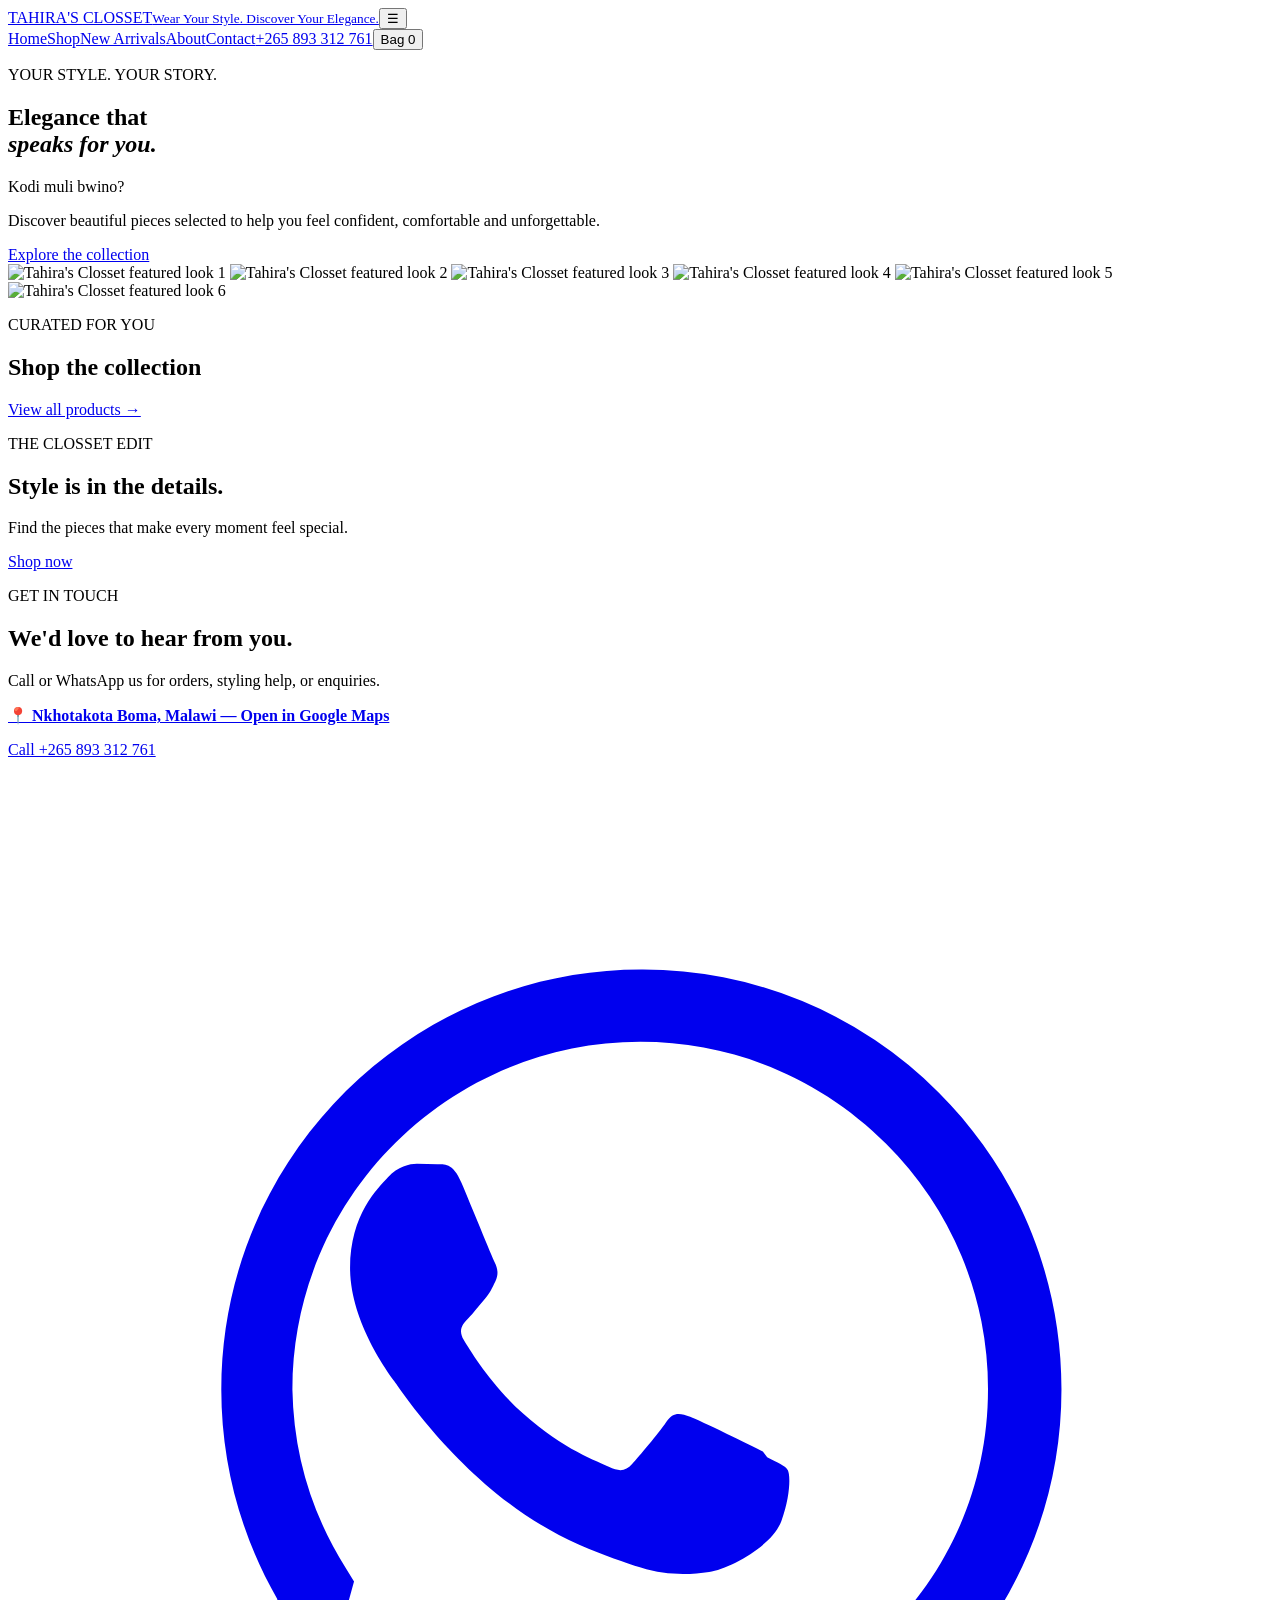
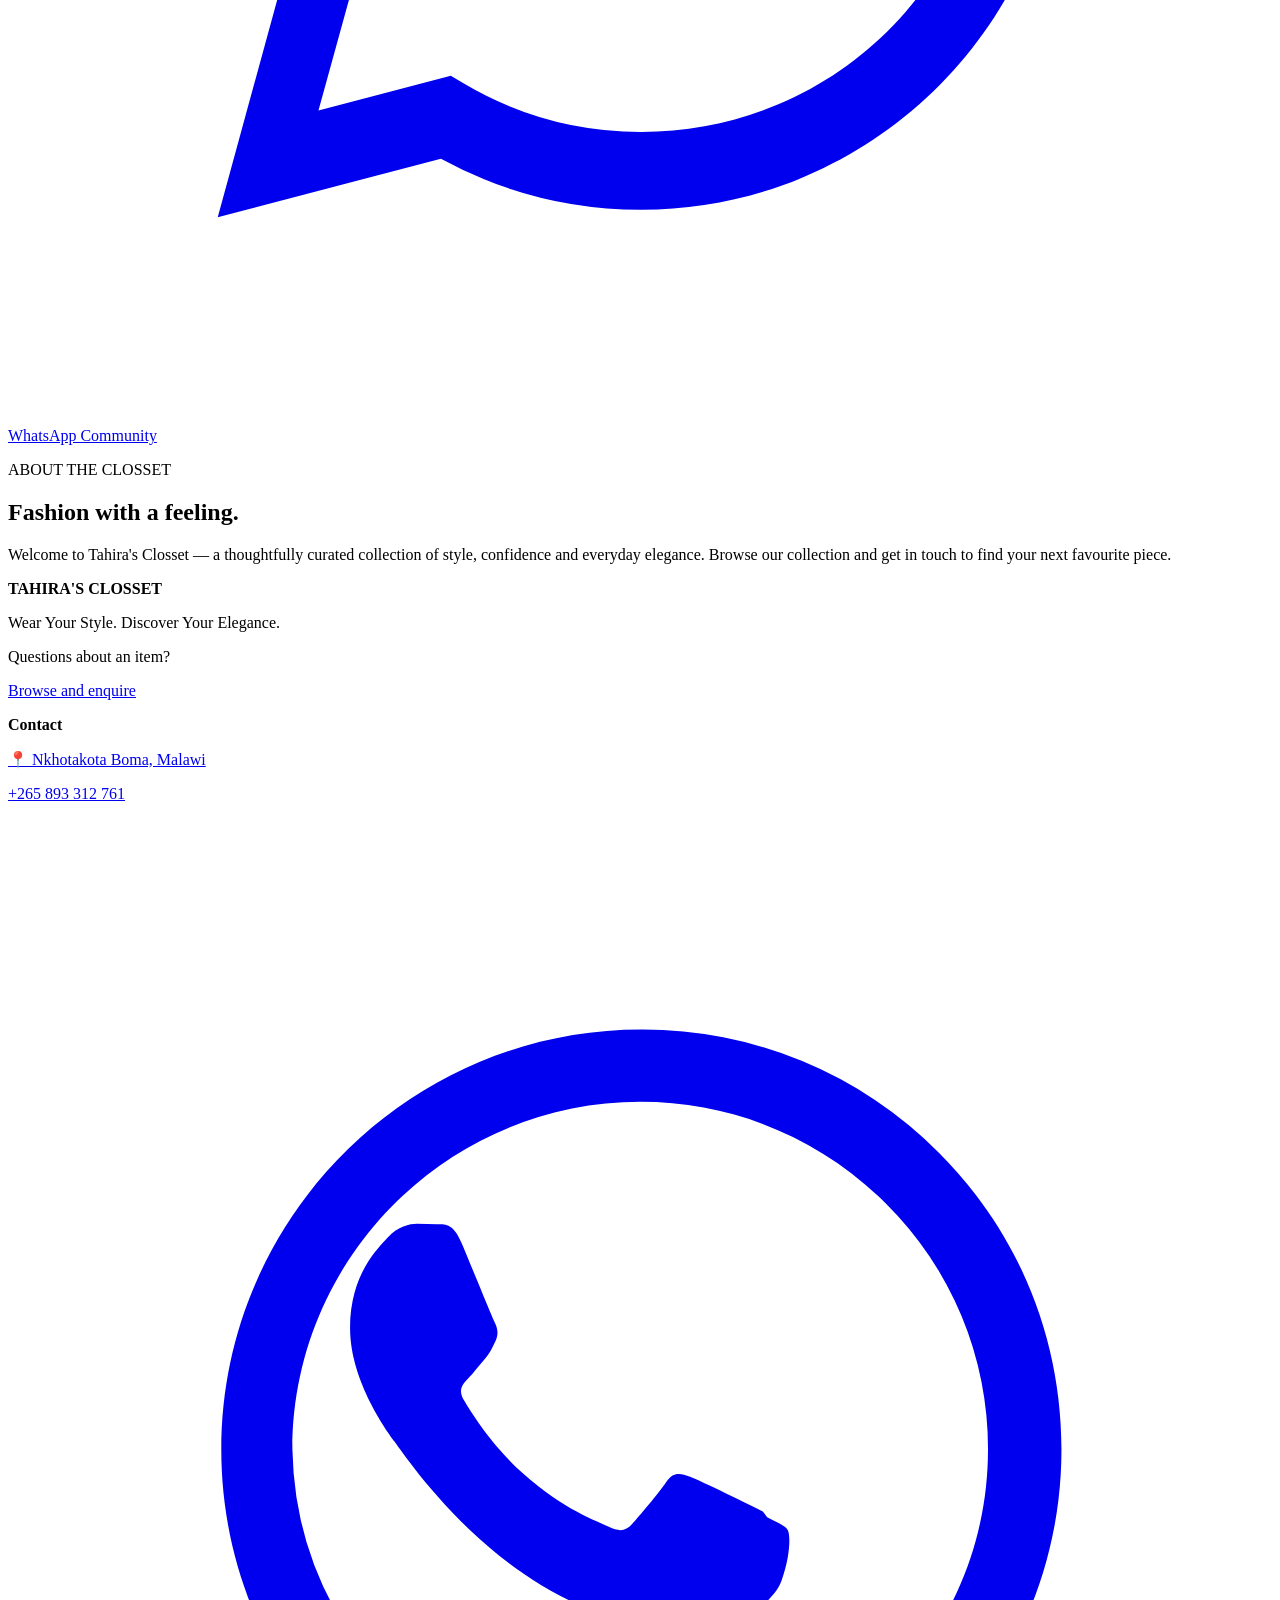
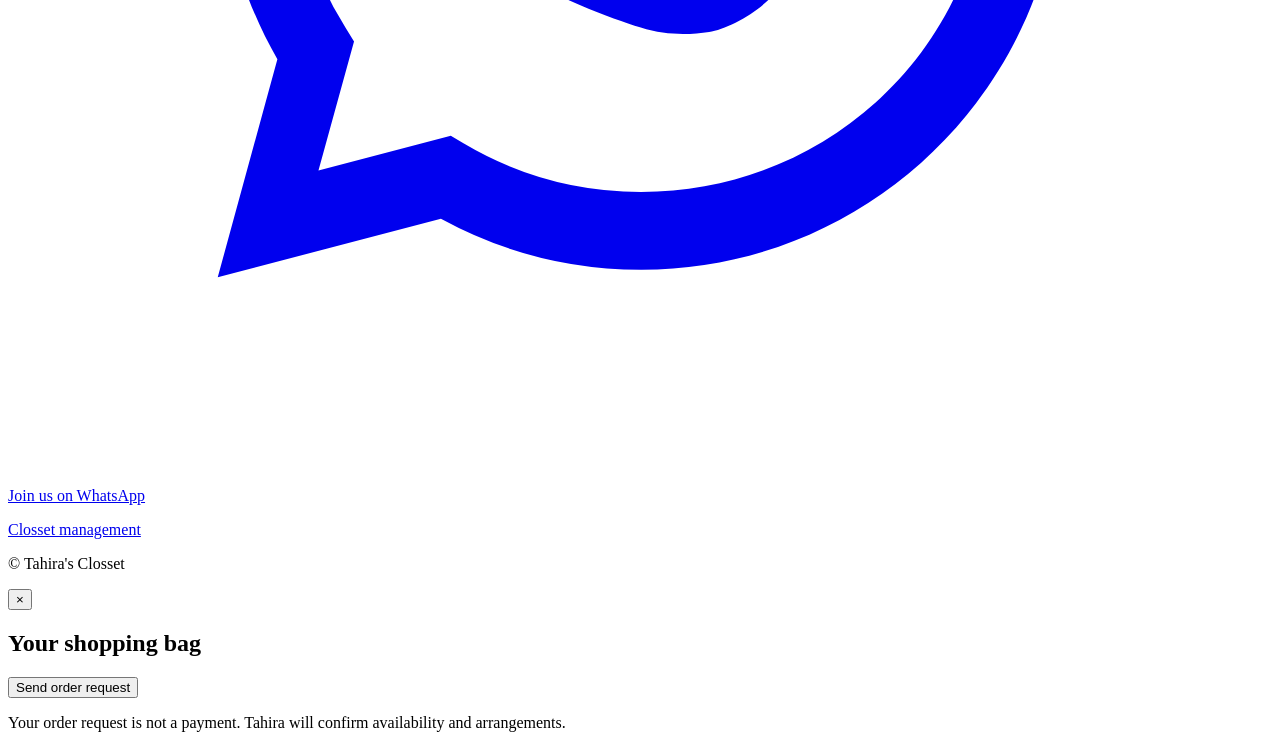
==== frontend/index.html @ f2d52ac3 "Add Nkhotakota Boma location and Google Maps link" ====
<!doctype html><html lang="en"><head><meta charset="utf-8"><meta name="viewport" content="width=device-width, initial-scale=1"><meta name="theme-color" content="#74142f"><title>Tahira's Closset</title><link rel="stylesheet" href="/assets/style.css"></head><body>
<header class="topbar"><a class="brand" href="/">TAHIRA'S <span>CLOSSET</span><small>Wear Your Style. Discover Your Elegance.</small></a><button class="hamb" id="hamb">☰</button><nav id="nav"><a href="/" data-home-tab="home" class="active">Home</a><a href="/shop" data-home-tab="shop">Shop</a><a href="/shop#new" data-home-tab="new">New Arrivals</a><a href="#about" data-home-tab="about">About</a><a href="#contact" data-home-tab="contact">Contact</a><a class="header-phone" href="tel:+265893312761">+265 893 312 761</a><button class="cart-btn" onclick="openCart()">Bag <span id="cart-count">0</span></button></nav></header>
<section class="hero" data-home-panel="home"><div class="hero-copy"><p class="eyebrow">YOUR STYLE. YOUR STORY.</p><h1>Elegance that<br><em>speaks for you.</em></h1>
<div class="chichewa-rotator" aria-live="polite"><span id="chichewa-text">Kodi muli bwino?</span></div>
<p>Discover beautiful pieces selected to help you feel confident, comfortable and unforgettable.</p><a class="btn primary" href="/shop">Explore the collection</a></div><div class="hero-image hero-slider" id="hero-slider" aria-label="Tahira's Closset featured looks">
  <img class="hero-slide active" src="/assets/hero/hero-1.jpg" alt="Tahira's Closset featured look 1">
  <img class="hero-slide" src="/assets/hero/hero-2.jpg" alt="Tahira's Closset featured look 2">
  <img class="hero-slide" src="/assets/hero/hero-3.jpg" alt="Tahira's Closset featured look 3">
  <img class="hero-slide" src="/assets/hero/hero-4.jpg" alt="Tahira's Closset featured look 4">
  <img class="hero-slide" src="/assets/hero/hero-5.jpg" alt="Tahira's Closset featured look 5">
  <img class="hero-slide" src="/assets/hero/hero-6.jpg" alt="Tahira's Closset featured look 6">
</div></section>
<section class="section" data-home-panel="home"><div class="section-heading"><div><p class="eyebrow">CURATED FOR YOU</p><h2>Shop the collection</h2></div><a href="/shop" class="text-link" data-home-tab="shop">View all products →</a></div><div class="product-grid" id="featured"></div></section>
<section class="promo" data-home-panel="home"><div><p class="eyebrow">THE CLOSSET EDIT</p><h2>Style is in the details.</h2><p>Find the pieces that make every moment feel special.</p><a class="btn light" href="/shop">Shop now</a></div></section>
<section class="section contact-cta" data-home-panel="contact"><div class="section-heading"><div><p class="eyebrow">GET IN TOUCH</p><h2>We'd love to hear from you.</h2></div></div><p class="about-text">Call or WhatsApp us for orders, styling help, or enquiries.</p><p><a href="https://www.google.com/maps/search/?api=1&query=Nkhotakota+Boma+Malawi" target="_blank" rel="noopener" style="font-weight:600">📍 Nkhotakota Boma, Malawi — Open in Google Maps</a></p><div class="contact-actions"><a class="btn primary" href="tel:+265893312761">Call +265 893 312 761</a><a class="btn wa-btn" style="border:1px solid var(--line)" href="https://chat.whatsapp.com/KKDXAzRiifw4FSNPM8qskX?s=sw&p=a&mlu=4&ilr=4&iam=2" target="_blank" rel="noopener"><svg class="wa-icon" viewBox="0 0 32 32" aria-hidden="true" focusable="false"><path fill="currentColor" d="M19.11 17.53c-.27-.14-1.6-.79-1.84-.88-.25-.09-.43-.14-.61.14-.18.27-.7.88-.86 1.06-.16.18-.32.2-.59.07-.27-.14-1.14-.42-2.17-1.35-.8-.71-1.34-1.59-1.5-1.86-.16-.27-.02-.42.12-.56.12-.12.27-.32.41-.48.14-.16.18-.27.27-.45.09-.18.05-.34-.02-.48-.07-.14-.61-1.47-.84-2.01-.22-.53-.45-.46-.61-.47l-.52-.01c-.18 0-.48.07-.73.34-.25.27-.96.94-.96 2.3s.98 2.67 1.12 2.86c.14.18 1.93 2.95 4.68 4.14.65.28 1.16.45 1.56.58.66.21 1.26.18 1.73.11.53-.08 1.6-.66 1.83-1.29.23-.63.23-1.17.16-1.29-.07-.11-.25-.18-.52-.32zM16.03 5.33c-5.86 0-10.63 4.77-10.63 10.63 0 1.87.49 3.7 1.42 5.31l-1.51 5.52 5.65-1.48a10.58 10.58 0 0 0 5.07 1.29h.01c5.86 0 10.63-4.77 10.63-10.64 0-2.84-1.1-5.51-3.11-7.52a10.56 10.56 0 0 0-7.53-3.11zm0 19.3h-.01a8.8 8.8 0 0 1-4.49-1.23l-.32-.19-3.35.88.9-3.27-.21-.34a8.78 8.78 0 0 1-1.35-4.52c0-4.85 3.95-8.8 8.81-8.8 2.35 0 4.56.92 6.22 2.58a8.74 8.74 0 0 1 2.58 6.22c0 4.86-3.95 8.67-8.78 8.67z"/></svg><span>WhatsApp Community</span></a></div></section>
<section class="section" id="about" data-home-panel="about"><p class="eyebrow">ABOUT THE CLOSSET</p><h2>Fashion with a feeling.</h2><p class="about-text">Welcome to Tahira's Closset — a thoughtfully curated collection of style, confidence and everyday elegance. Browse our collection and get in touch to find your next favourite piece.</p></section>
<section class="section" data-home-panel="shop" style="display:none"><div class="section-heading"><div><p class="eyebrow">THE COLLECTION</p><h2>Shop all styles</h2></div></div><div class="filters"><input id="home-search" placeholder="Search outfits…" oninput="renderHomeShop()"><select id="home-category" onchange="renderHomeShop()"><option value="">All categories</option></select><select id="home-sort" onchange="renderHomeShop()"><option value="recent">Recently added</option><option value="price-low">Price: low to high</option><option value="price-high">Price: high to low</option></select></div><div class="product-grid" id="home-shop-grid"></div></section>
<section class="section" data-home-panel="new" style="display:none"><div class="section-heading"><div><p class="eyebrow">NEW ARRIVALS</p><h2>Fresh from the closet</h2></div></div><div class="product-grid" id="home-new-grid"></div></section>
<footer id="contact"><div><strong>TAHIRA'S CLOSSET</strong><p>Wear Your Style. Discover Your Elegance.</p></div><div><p>Questions about an item?</p><a href="/shop">Browse and enquire</a></div><div class="contact-links"><p><strong>Contact</strong></p><p><a href="https://www.google.com/maps/search/?api=1&query=Nkhotakota+Boma+Malawi" target="_blank" rel="noopener">📍 Nkhotakota Boma, Malawi</a></p><p><a href="tel:+265893312761">+265 893 312 761</a></p><p><a class="wa-link" href="https://chat.whatsapp.com/KKDXAzRiifw4FSNPM8qskX?s=sw&p=a&mlu=4&ilr=4&iam=2" target="_blank" rel="noopener"><svg class="wa-icon" viewBox="0 0 32 32" aria-hidden="true" focusable="false"><path fill="currentColor" d="M19.11 17.53c-.27-.14-1.6-.79-1.84-.88-.25-.09-.43-.14-.61.14-.18.27-.7.88-.86 1.06-.16.18-.32.2-.59.07-.27-.14-1.14-.42-2.17-1.35-.8-.71-1.34-1.59-1.5-1.86-.16-.27-.02-.42.12-.56.12-.12.27-.32.41-.48.14-.16.18-.27.27-.45.09-.18.05-.34-.02-.48-.07-.14-.61-1.47-.84-2.01-.22-.53-.45-.46-.61-.47l-.52-.01c-.18 0-.48.07-.73.34-.25.27-.96.94-.96 2.3s.98 2.67 1.12 2.86c.14.18 1.93 2.95 4.68 4.14.65.28 1.16.45 1.56.58.66.21 1.26.18 1.73.11.53-.08 1.6-.66 1.83-1.29.23-.63.23-1.17.16-1.29-.07-.11-.25-.18-.52-.32zM16.03 5.33c-5.86 0-10.63 4.77-10.63 10.63 0 1.87.49 3.7 1.42 5.31l-1.51 5.52 5.65-1.48a10.58 10.58 0 0 0 5.07 1.29h.01c5.86 0 10.63-4.77 10.63-10.64 0-2.84-1.1-5.51-3.11-7.52a10.56 10.56 0 0 0-7.53-3.11zm0 19.3h-.01a8.8 8.8 0 0 1-4.49-1.23l-.32-.19-3.35.88.9-3.27-.21-.34a8.78 8.78 0 0 1-1.35-4.52c0-4.85 3.95-8.8 8.81-8.8 2.35 0 4.56.92 6.22 2.58a8.74 8.74 0 0 1 2.58 6.22c0 4.86-3.95 8.67-8.78 8.67z"/></svg><span>Join us on WhatsApp</span></a></p><p><a href="/admin">Closset management</a></p></div><p class="copyright">© <span id="year"></span> Tahira's Closset</p></footer>
<div class="modal" id="cart-modal"><div class="modal-card"><button class="close" onclick="closeCart()">×</button><h2>Your shopping bag</h2><div id="cart-items"></div><div id="cart-total"></div><button class="btn primary wide" onclick="checkout()">Send order request</button><p class="muted small">Your order request is not a payment. Tahira will confirm availability and arrangements.</p></div></div>
<script src="/assets/app.js"></script></body></html>
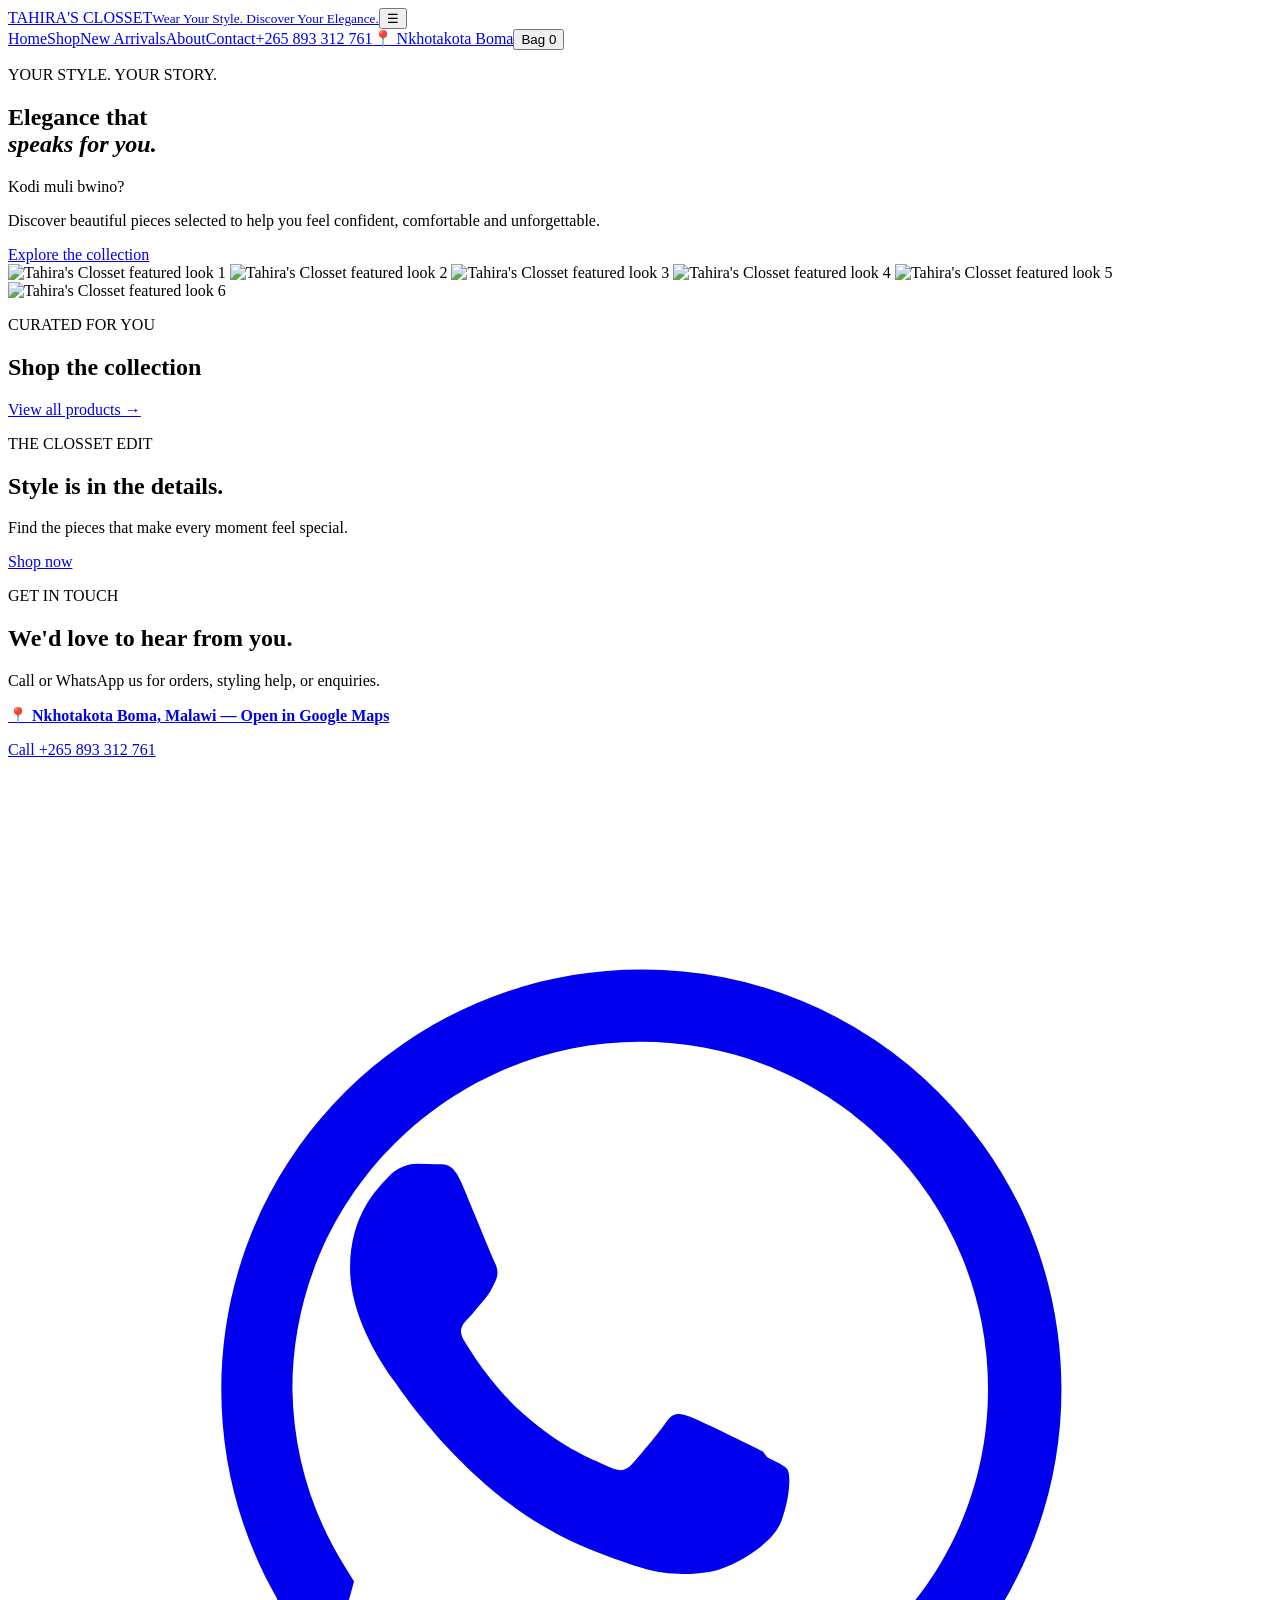
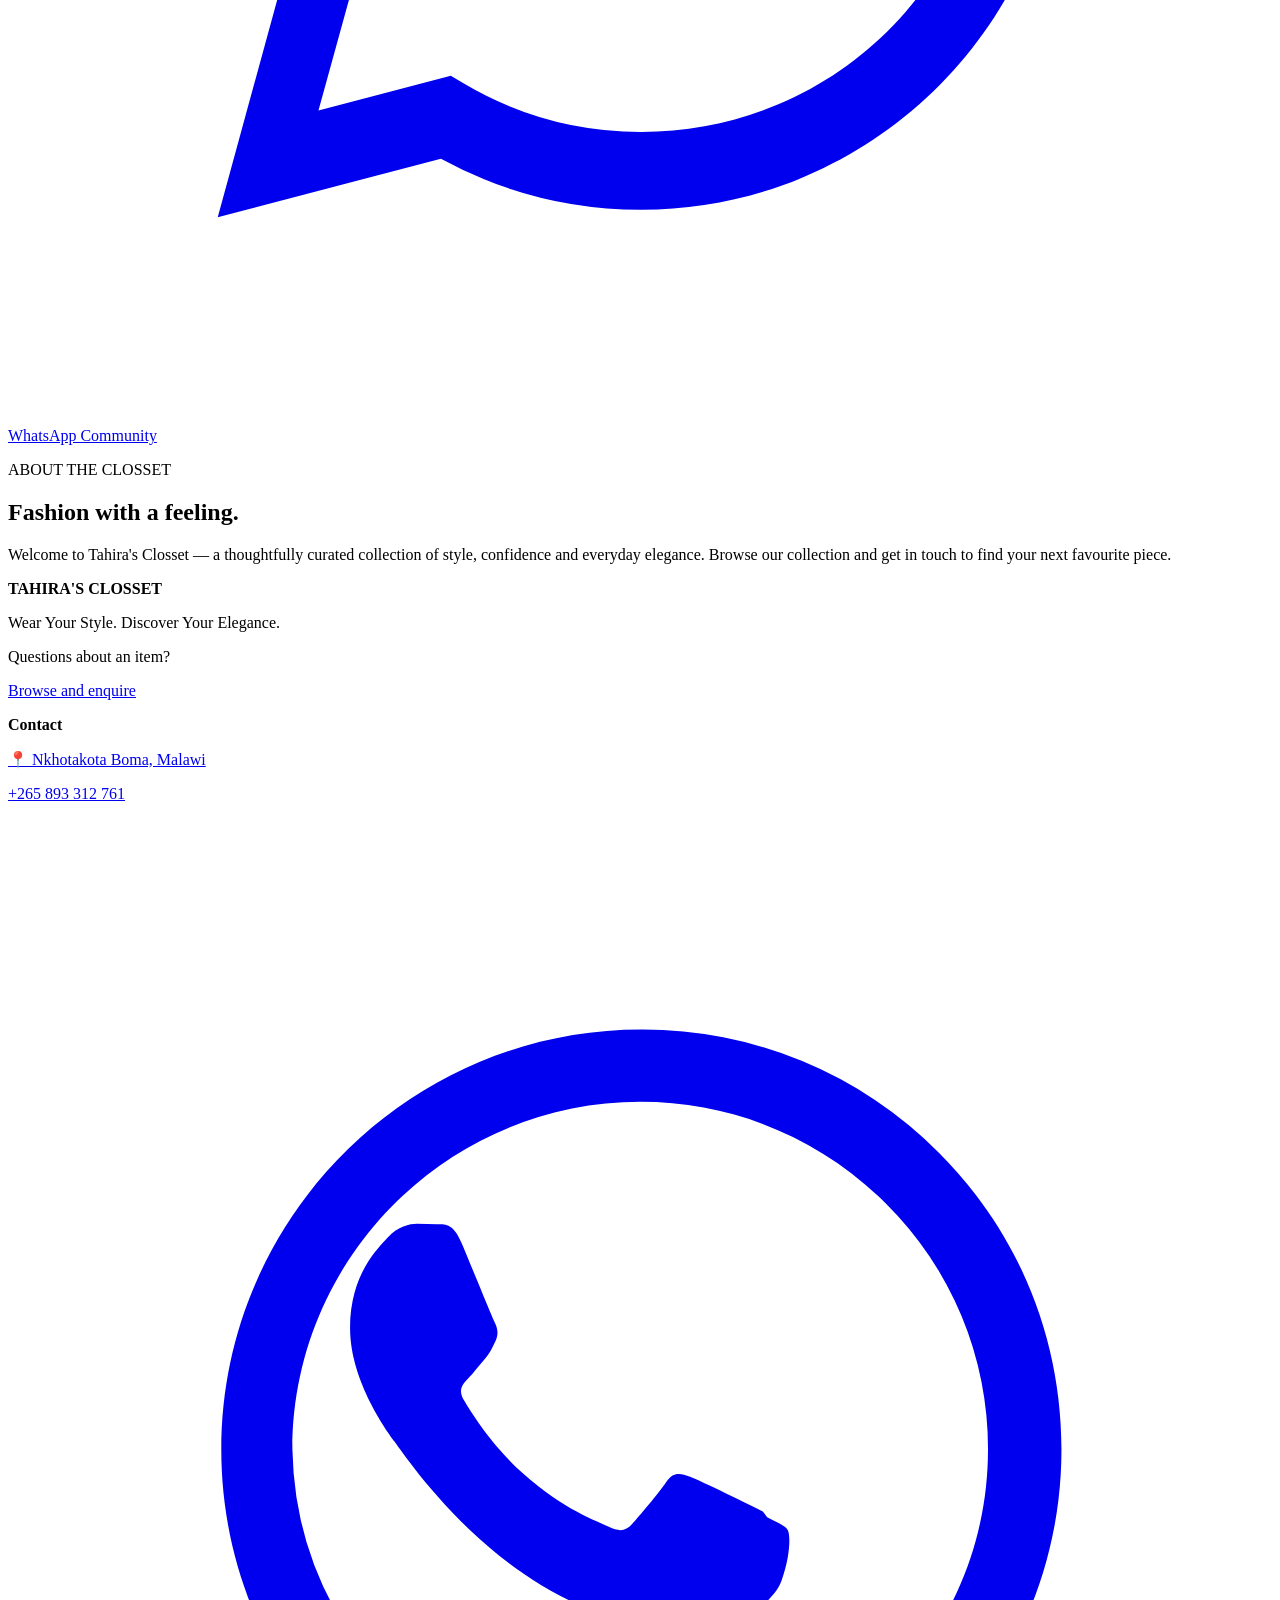
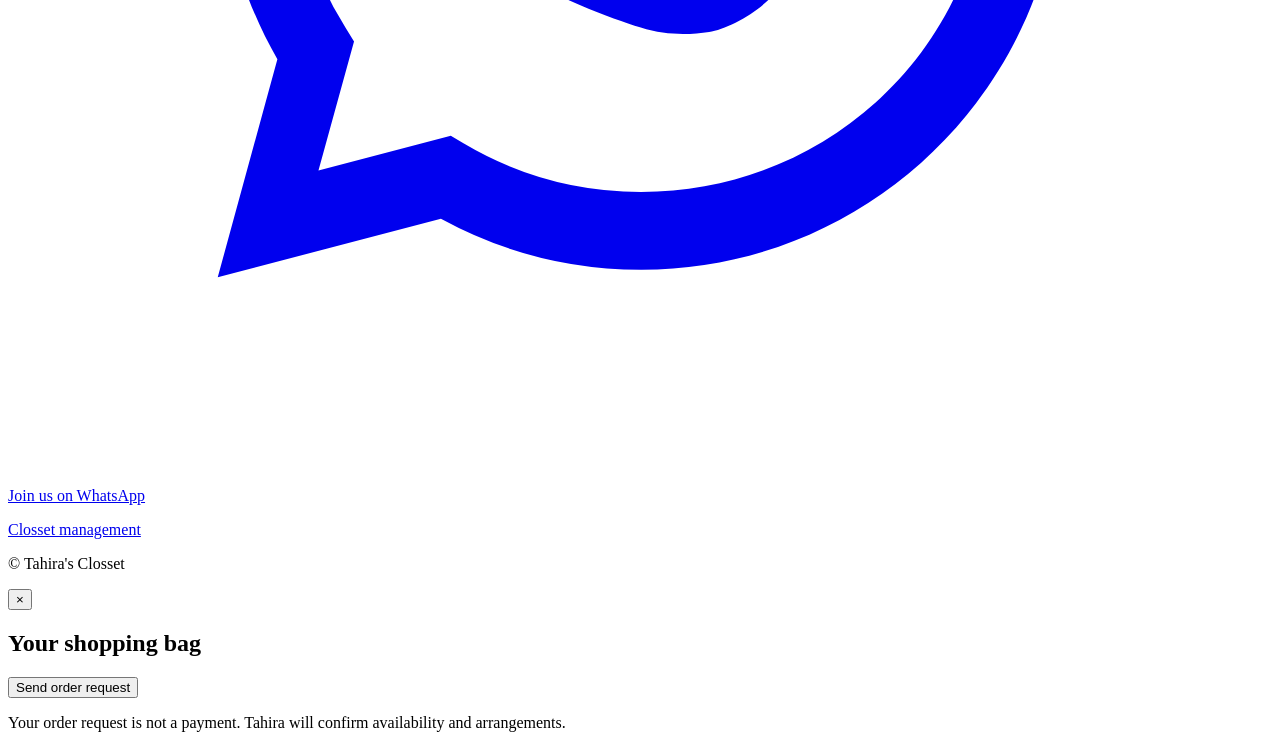
==== commit 279a9716: "\Add Nkhotakota Boma location to header and contacts"" ====
--- a/frontend/index.html
+++ b/frontend/index.html
@@ -1,5 +1,5 @@
 <!doctype html><html lang="en"><head><meta charset="utf-8"><meta name="viewport" content="width=device-width, initial-scale=1"><meta name="theme-color" content="#74142f"><title>Tahira's Closset</title><link rel="stylesheet" href="/assets/style.css"></head><body>
-<header class="topbar"><a class="brand" href="/">TAHIRA'S <span>CLOSSET</span><small>Wear Your Style. Discover Your Elegance.</small></a><button class="hamb" id="hamb">☰</button><nav id="nav"><a href="/" data-home-tab="home" class="active">Home</a><a href="/shop" data-home-tab="shop">Shop</a><a href="/shop#new" data-home-tab="new">New Arrivals</a><a href="#about" data-home-tab="about">About</a><a href="#contact" data-home-tab="contact">Contact</a><a class="header-phone" href="tel:+265893312761">+265 893 312 761</a><button class="cart-btn" onclick="openCart()">Bag <span id="cart-count">0</span></button></nav></header>
+<header class="topbar"><a class="brand" href="/">TAHIRA'S <span>CLOSSET</span><small>Wear Your Style. Discover Your Elegance.</small></a><button class="hamb" id="hamb">☰</button><nav id="nav"><a href="/" data-home-tab="home" class="active">Home</a><a href="/shop" data-home-tab="shop">Shop</a><a href="/shop#new" data-home-tab="new">New Arrivals</a><a href="#about" data-home-tab="about">About</a><a href="#contact" data-home-tab="contact">Contact</a><a class="header-phone" href="tel:+265893312761">+265 893 312 761</a><a class="header-phone header-loc" href="https://www.google.com/maps/search/?api=1&query=Nkhotakota+Boma+Malawi" target="_blank" rel="noopener">📍 Nkhotakota Boma</a><button class="cart-btn" onclick="openCart()">Bag <span id="cart-count">0</span></button></nav></header>
 <section class="hero" data-home-panel="home"><div class="hero-copy"><p class="eyebrow">YOUR STYLE. YOUR STORY.</p><h1>Elegance that<br><em>speaks for you.</em></h1>
 <div class="chichewa-rotator" aria-live="polite"><span id="chichewa-text">Kodi muli bwino?</span></div>
 <p>Discover beautiful pieces selected to help you feel confident, comfortable and unforgettable.</p><a class="btn primary" href="/shop">Explore the collection</a></div><div class="hero-image hero-slider" id="hero-slider" aria-label="Tahira's Closset featured looks">
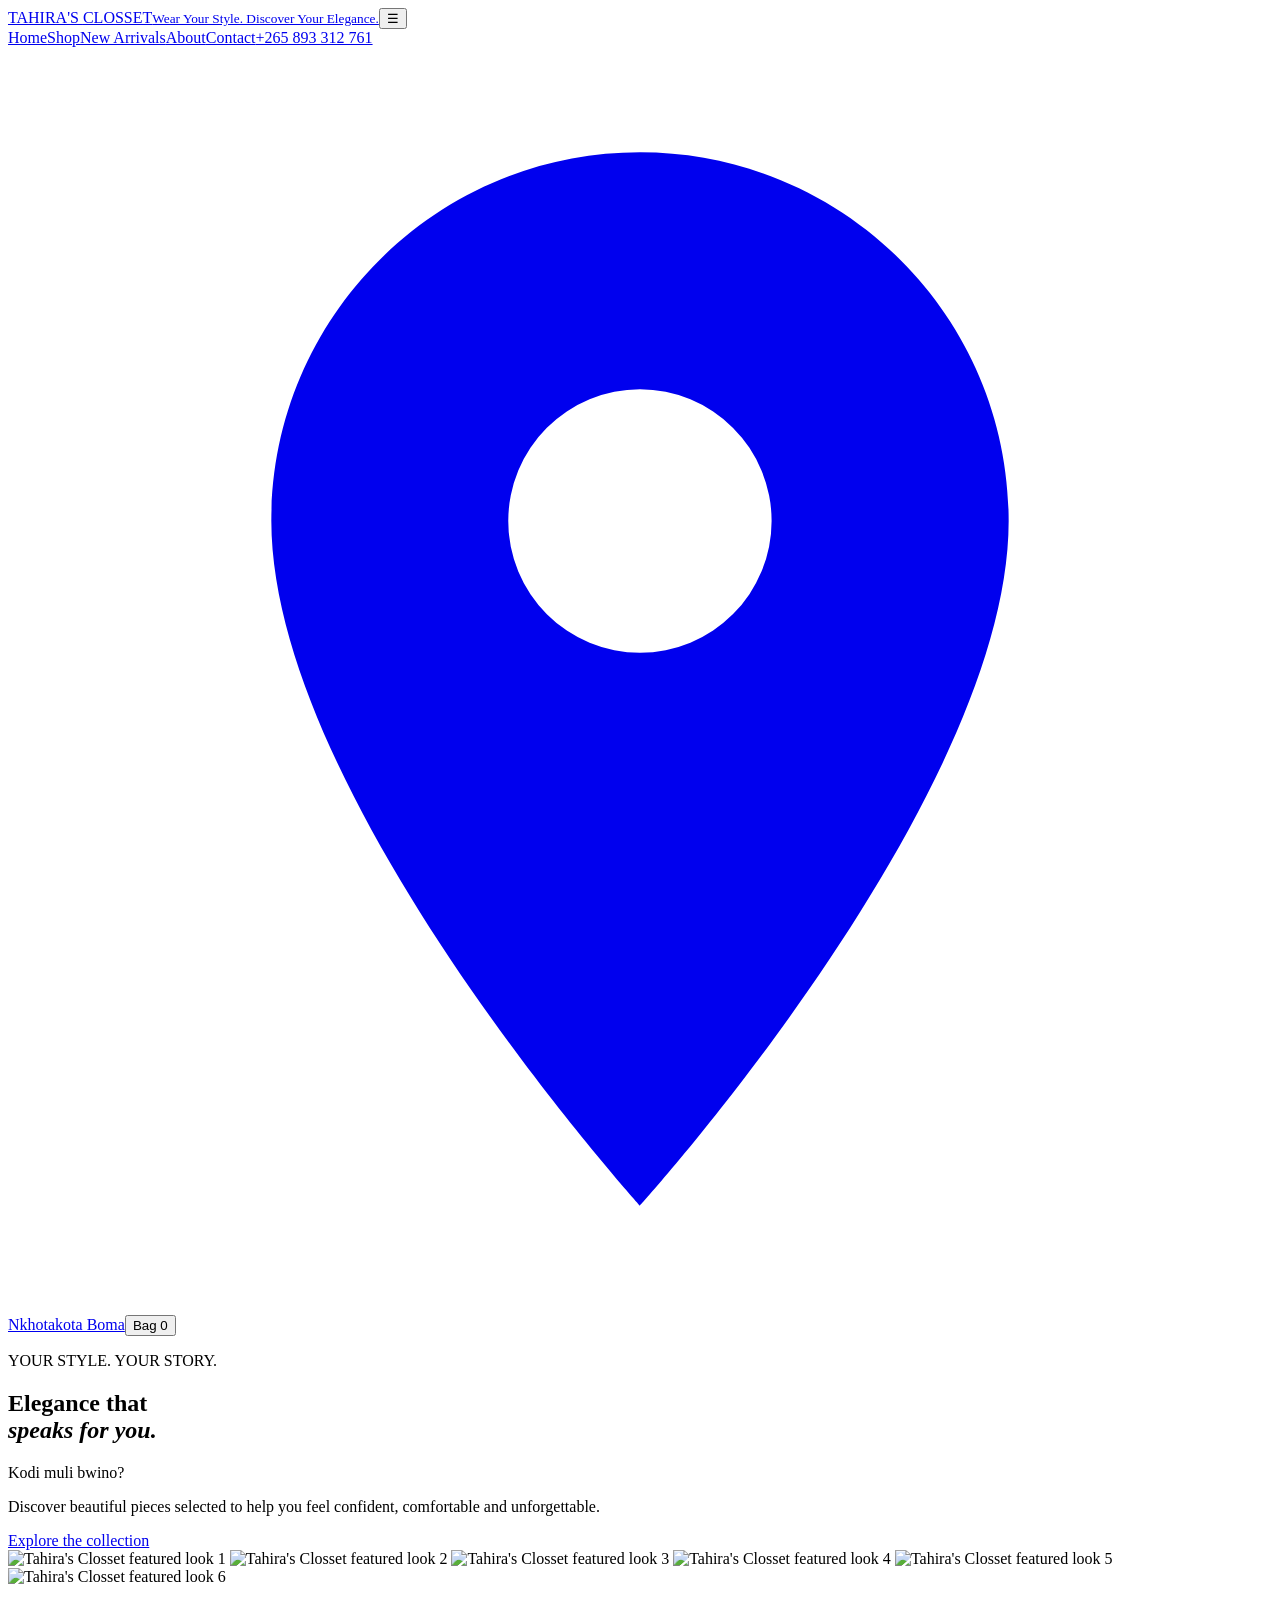
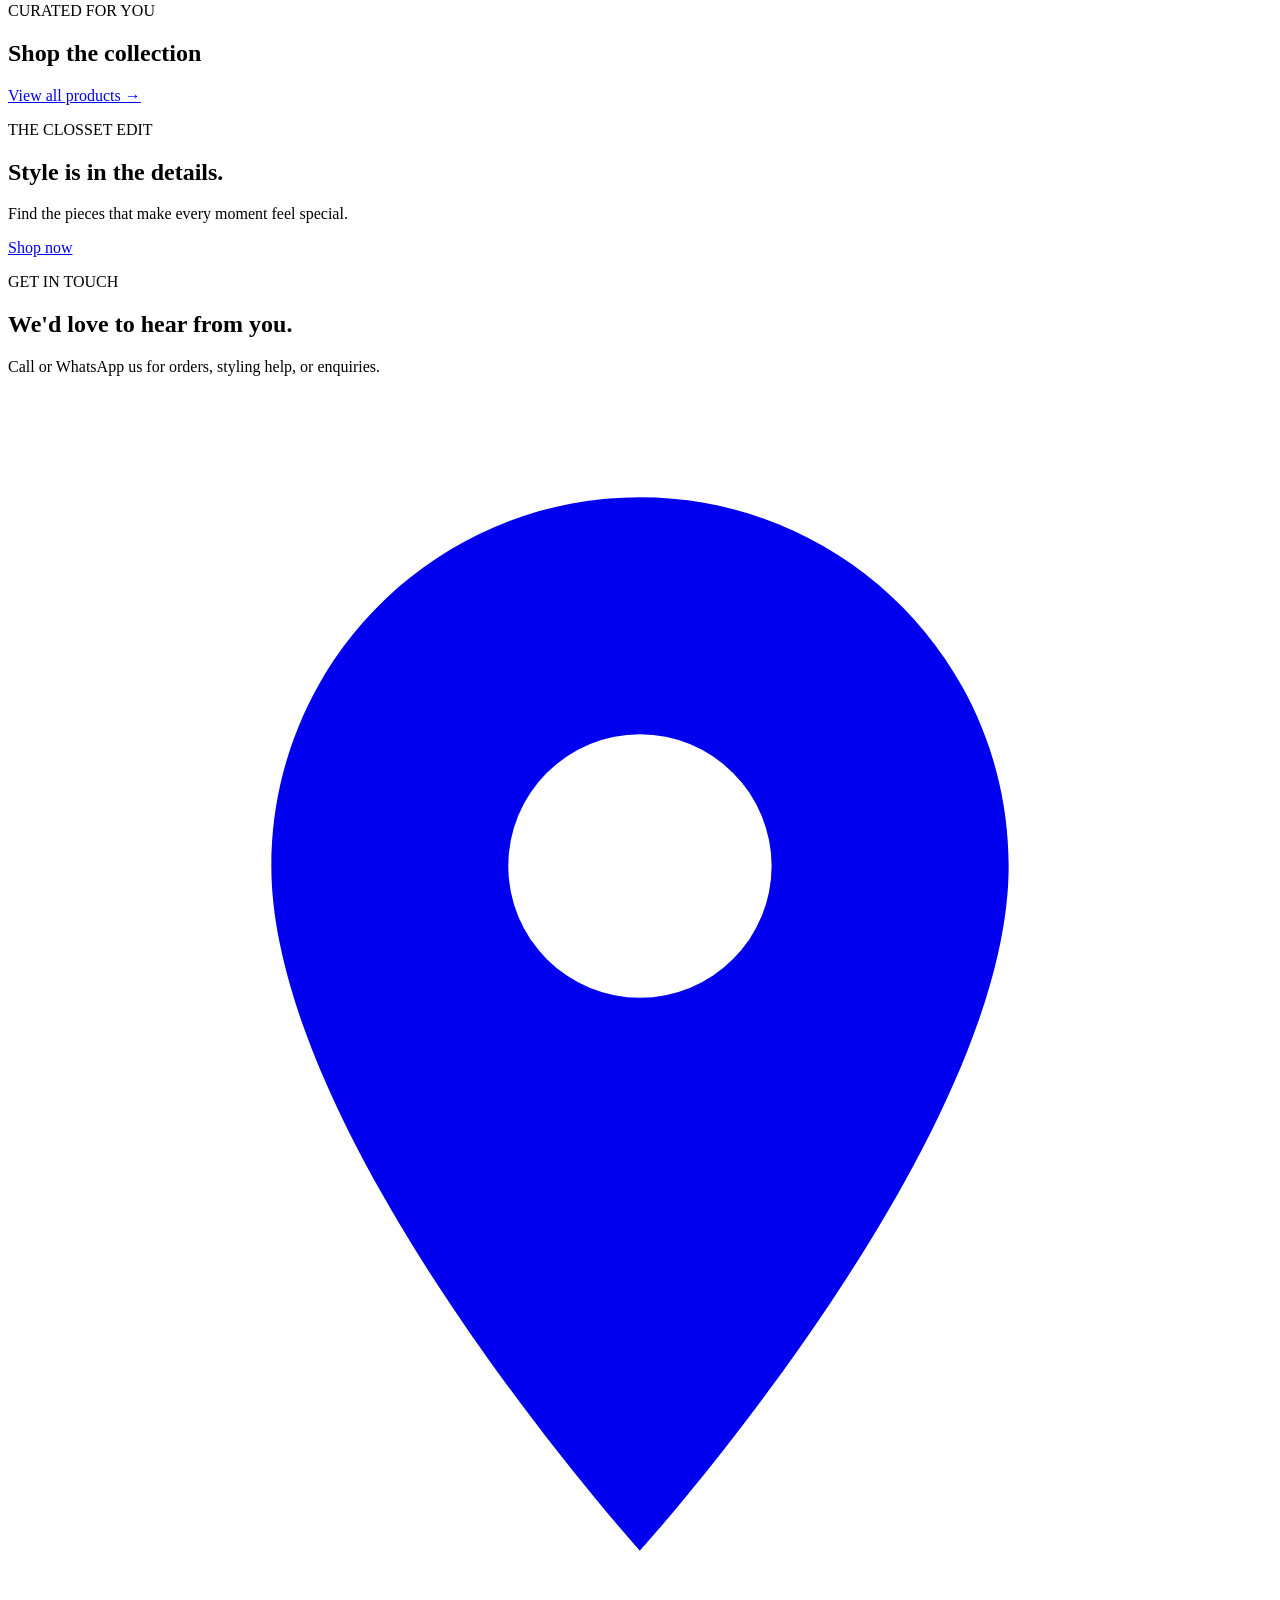
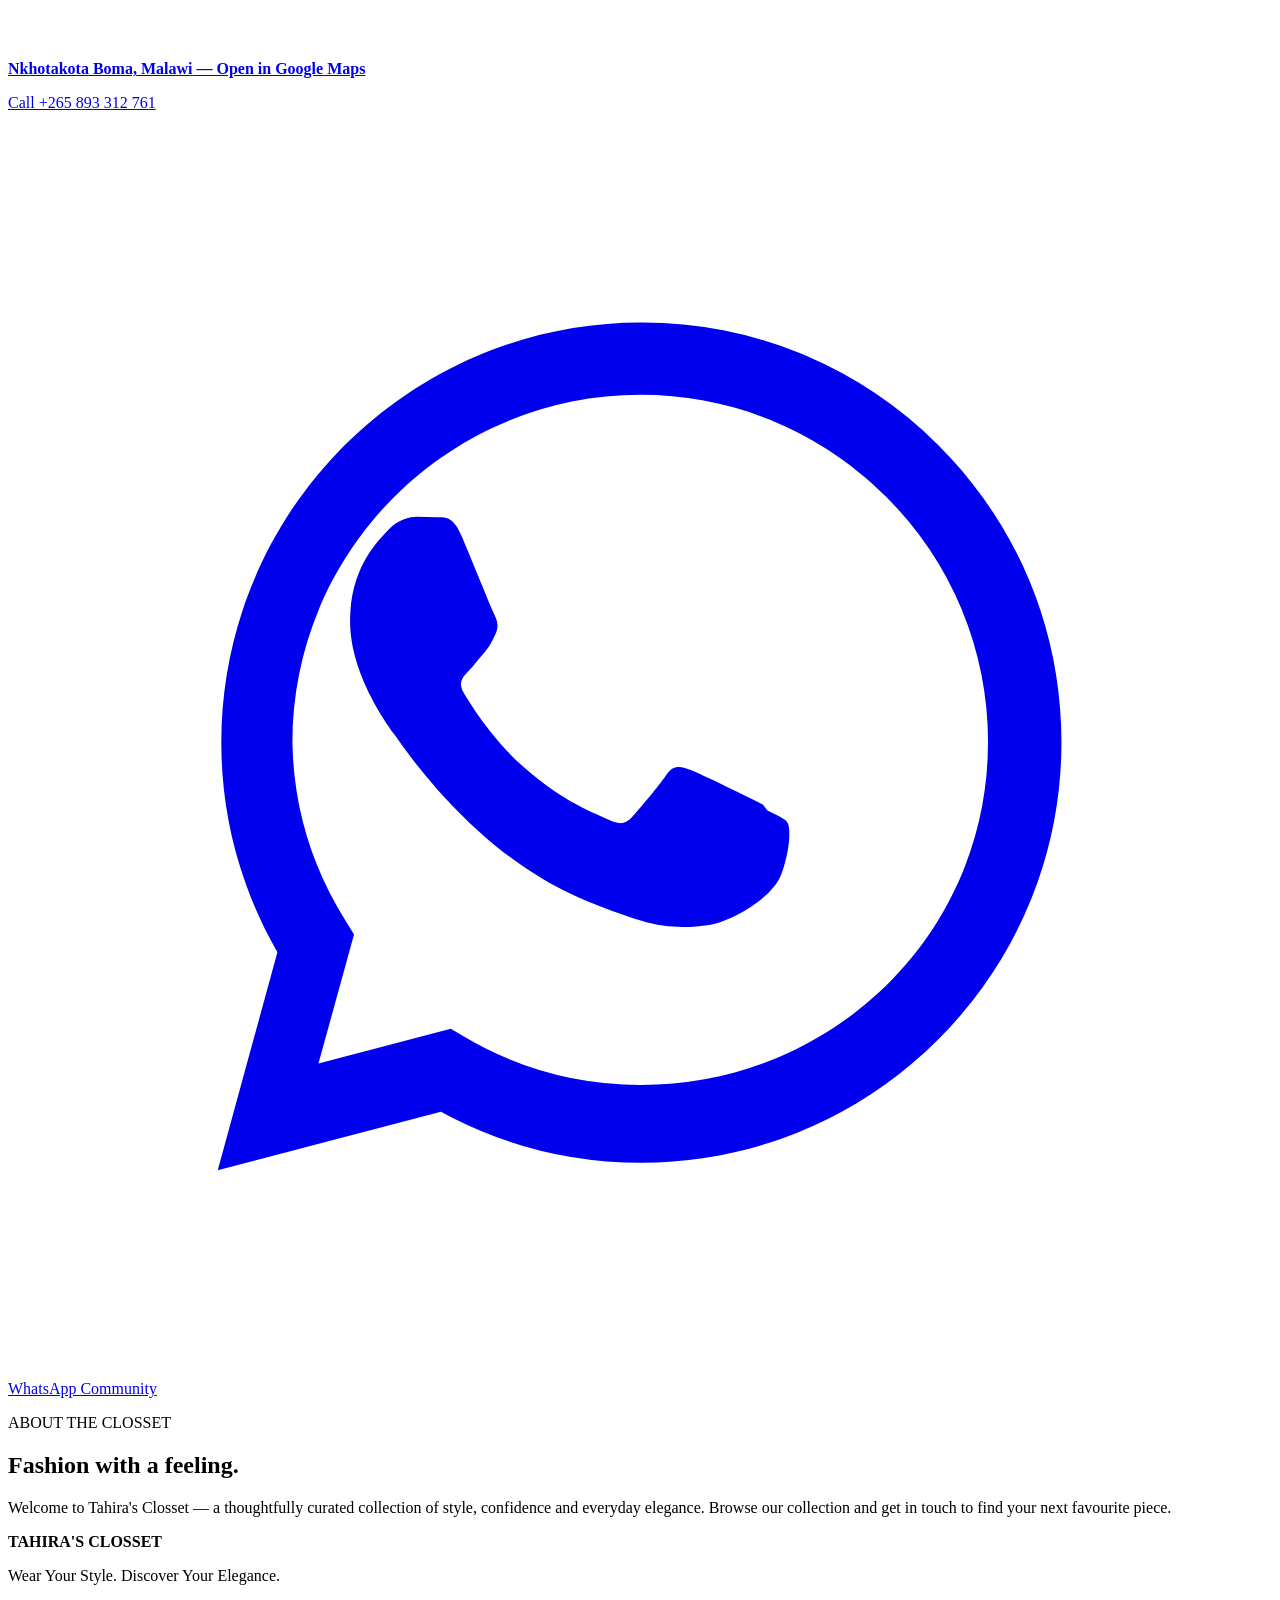
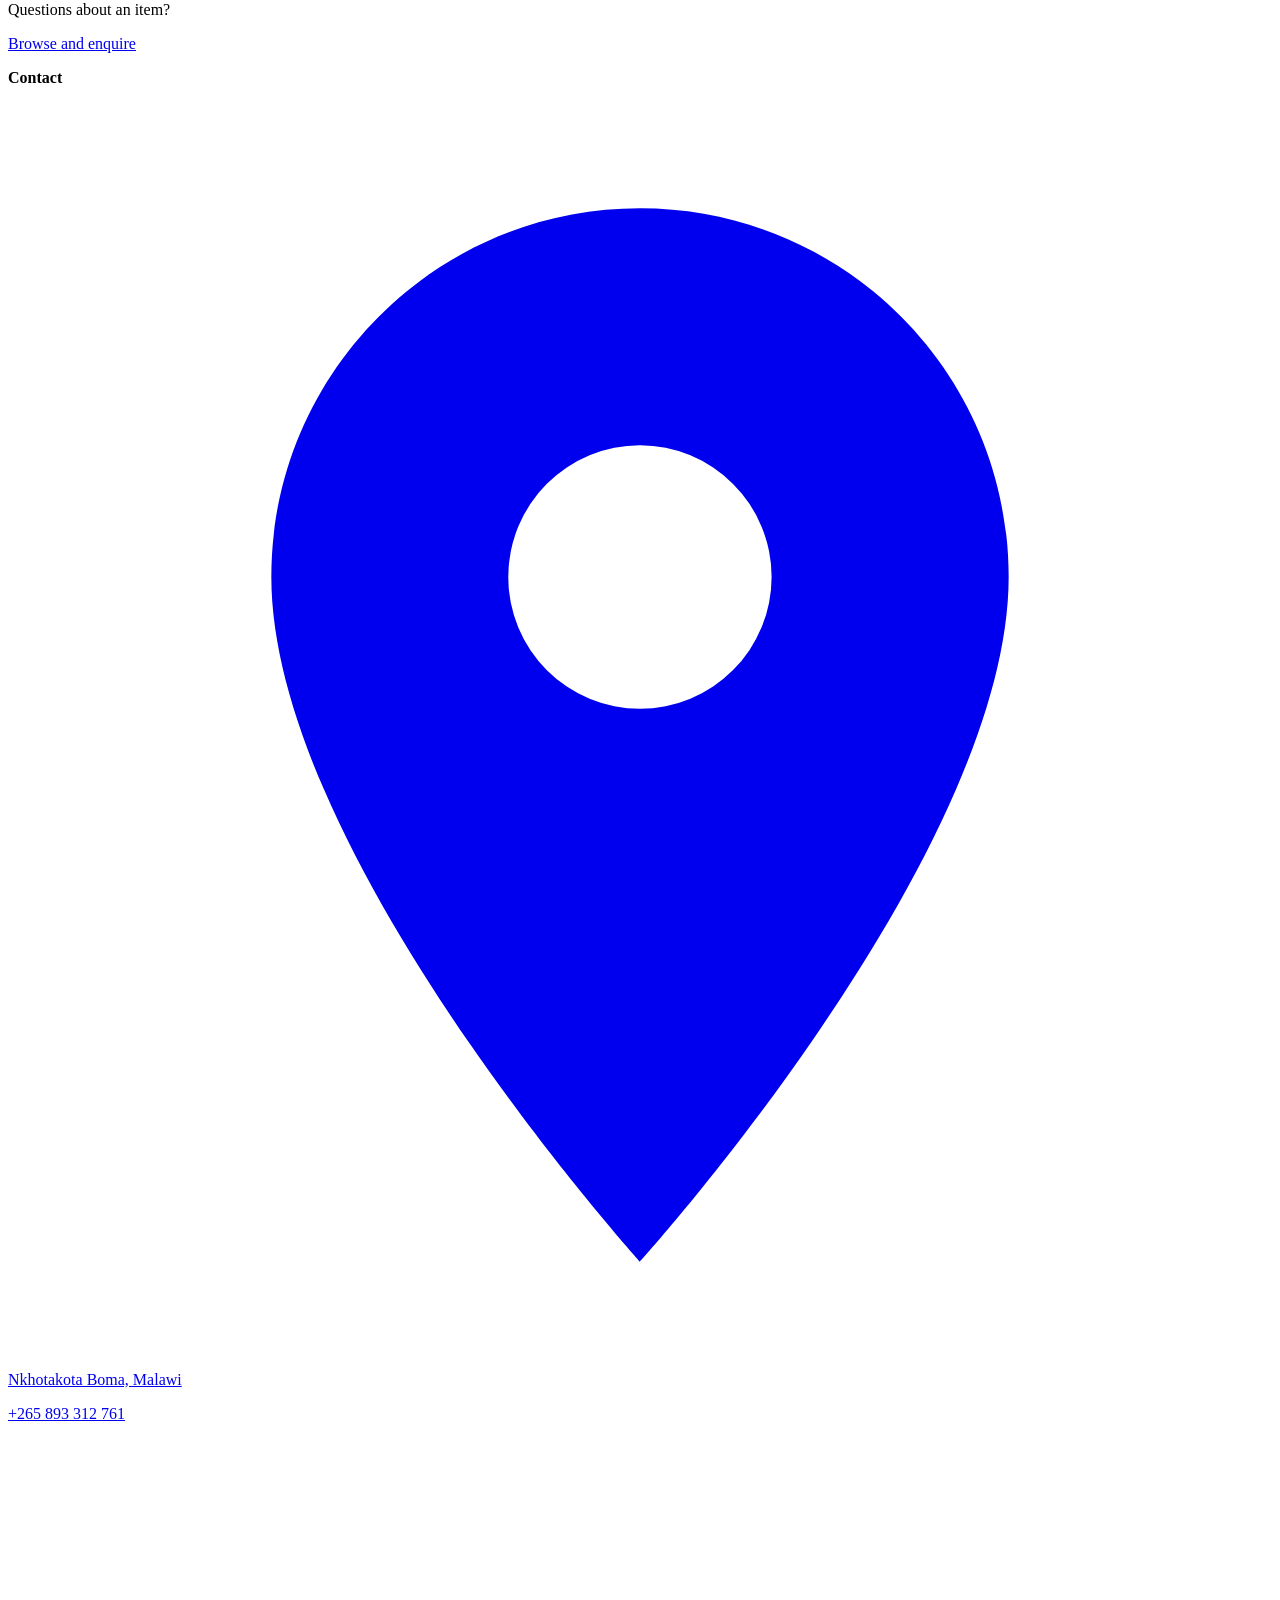
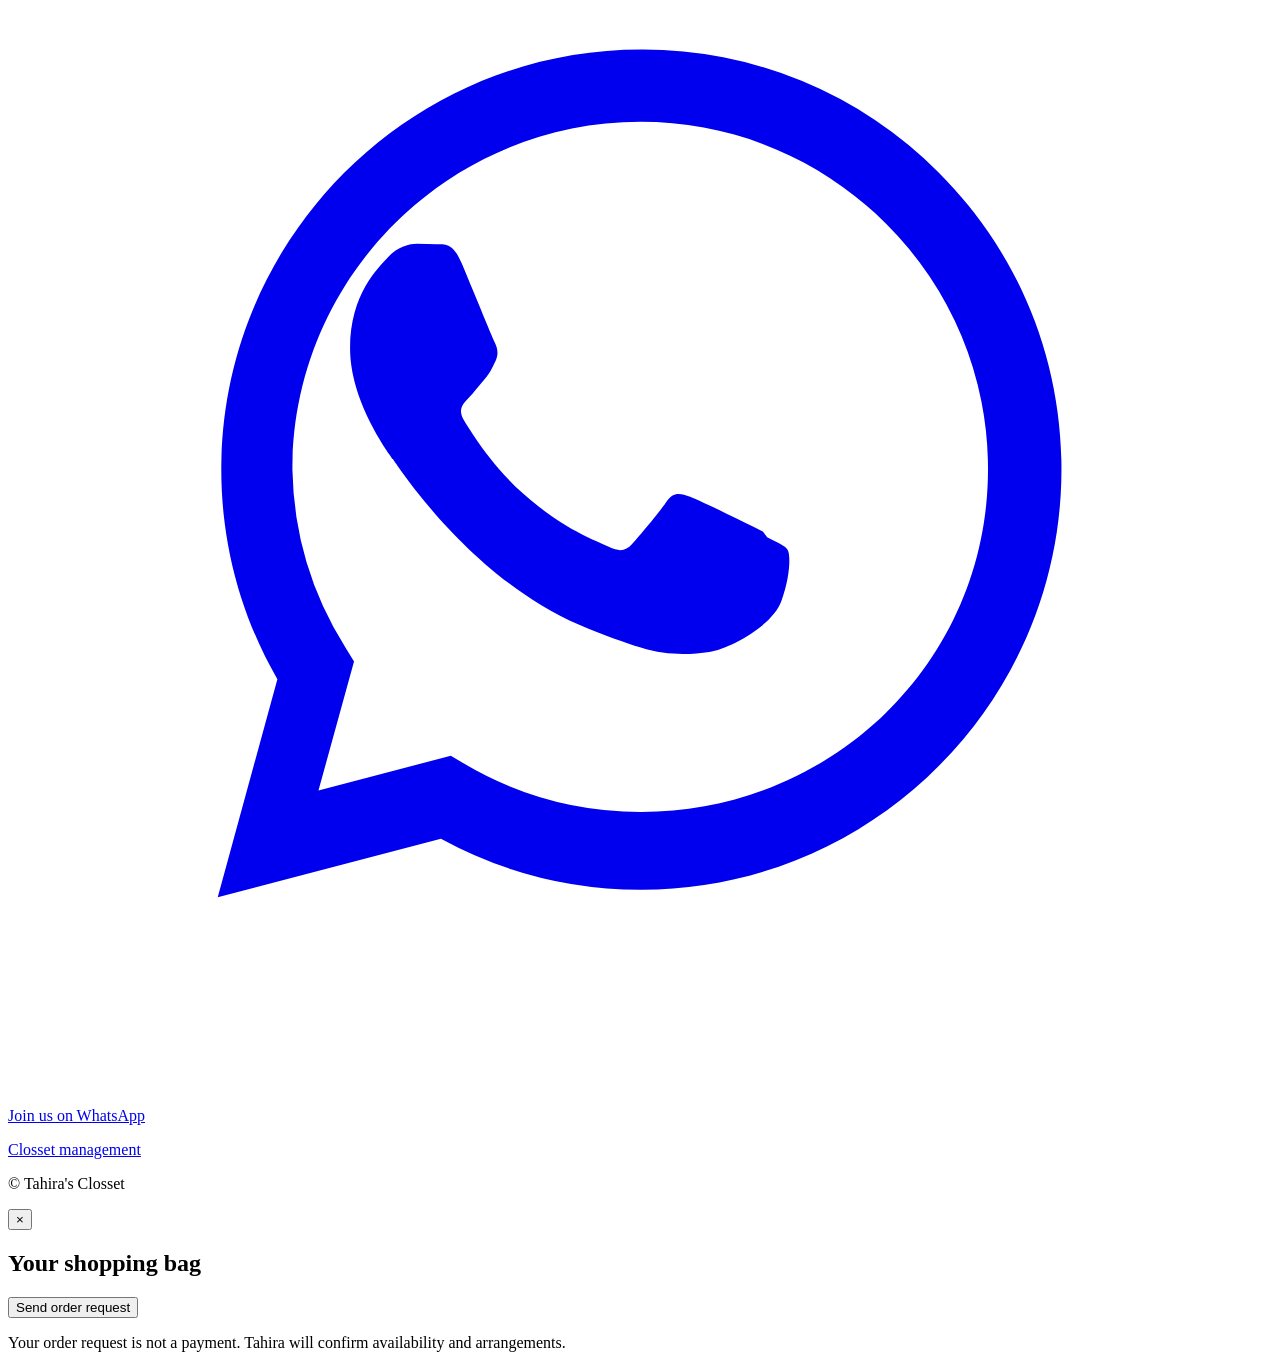
==== commit fde596f4: "Replace location text with map pin icon" ====
--- a/frontend/index.html
+++ b/frontend/index.html
@@ -1,5 +1,5 @@
 <!doctype html><html lang="en"><head><meta charset="utf-8"><meta name="viewport" content="width=device-width, initial-scale=1"><meta name="theme-color" content="#74142f"><title>Tahira's Closset</title><link rel="stylesheet" href="/assets/style.css"></head><body>
-<header class="topbar"><a class="brand" href="/">TAHIRA'S <span>CLOSSET</span><small>Wear Your Style. Discover Your Elegance.</small></a><button class="hamb" id="hamb">☰</button><nav id="nav"><a href="/" data-home-tab="home" class="active">Home</a><a href="/shop" data-home-tab="shop">Shop</a><a href="/shop#new" data-home-tab="new">New Arrivals</a><a href="#about" data-home-tab="about">About</a><a href="#contact" data-home-tab="contact">Contact</a><a class="header-phone" href="tel:+265893312761">+265 893 312 761</a><a class="header-phone header-loc" href="https://www.google.com/maps/search/?api=1&query=Nkhotakota+Boma+Malawi" target="_blank" rel="noopener">📍 Nkhotakota Boma</a><button class="cart-btn" onclick="openCart()">Bag <span id="cart-count">0</span></button></nav></header>
+<header class="topbar"><a class="brand" href="/">TAHIRA'S <span>CLOSSET</span><small>Wear Your Style. Discover Your Elegance.</small></a><button class="hamb" id="hamb">☰</button><nav id="nav"><a href="/" data-home-tab="home" class="active">Home</a><a href="/shop" data-home-tab="shop">Shop</a><a href="/shop#new" data-home-tab="new">New Arrivals</a><a href="#about" data-home-tab="about">About</a><a href="#contact" data-home-tab="contact">Contact</a><a class="header-phone" href="tel:+265893312761">+265 893 312 761</a><a class="header-phone header-loc" aria-label="Nkhotakota Boma location" title="Nkhotakota Boma" href="https://www.google.com/maps/search/?api=1&query=Nkhotakota+Boma+Malawi" target="_blank" rel="noopener"><svg class="loc-pin" viewBox="0 0 24 24" aria-hidden="true" focusable="false"><path fill="currentColor" d="M12 2C8.13 2 5 5.13 5 9c0 5.25 7 13 7 13s7-7.75 7-13c0-3.87-3.13-7-7-7zm0 9.5a2.5 2.5 0 1 1 0-5 2.5 2.5 0 0 1 0 5z"/></svg><span class="sr-only">Nkhotakota Boma</span></a><button class="cart-btn" onclick="openCart()">Bag <span id="cart-count">0</span></button></nav></header>
 <section class="hero" data-home-panel="home"><div class="hero-copy"><p class="eyebrow">YOUR STYLE. YOUR STORY.</p><h1>Elegance that<br><em>speaks for you.</em></h1>
 <div class="chichewa-rotator" aria-live="polite"><span id="chichewa-text">Kodi muli bwino?</span></div>
 <p>Discover beautiful pieces selected to help you feel confident, comfortable and unforgettable.</p><a class="btn primary" href="/shop">Explore the collection</a></div><div class="hero-image hero-slider" id="hero-slider" aria-label="Tahira's Closset featured looks">
@@ -12,10 +12,10 @@
 </div></section>
 <section class="section" data-home-panel="home"><div class="section-heading"><div><p class="eyebrow">CURATED FOR YOU</p><h2>Shop the collection</h2></div><a href="/shop" class="text-link" data-home-tab="shop">View all products →</a></div><div class="product-grid" id="featured"></div></section>
 <section class="promo" data-home-panel="home"><div><p class="eyebrow">THE CLOSSET EDIT</p><h2>Style is in the details.</h2><p>Find the pieces that make every moment feel special.</p><a class="btn light" href="/shop">Shop now</a></div></section>
-<section class="section contact-cta" data-home-panel="contact"><div class="section-heading"><div><p class="eyebrow">GET IN TOUCH</p><h2>We'd love to hear from you.</h2></div></div><p class="about-text">Call or WhatsApp us for orders, styling help, or enquiries.</p><p><a href="https://www.google.com/maps/search/?api=1&query=Nkhotakota+Boma+Malawi" target="_blank" rel="noopener" style="font-weight:600">📍 Nkhotakota Boma, Malawi — Open in Google Maps</a></p><div class="contact-actions"><a class="btn primary" href="tel:+265893312761">Call +265 893 312 761</a><a class="btn wa-btn" style="border:1px solid var(--line)" href="https://chat.whatsapp.com/KKDXAzRiifw4FSNPM8qskX?s=sw&p=a&mlu=4&ilr=4&iam=2" target="_blank" rel="noopener"><svg class="wa-icon" viewBox="0 0 32 32" aria-hidden="true" focusable="false"><path fill="currentColor" d="M19.11 17.53c-.27-.14-1.6-.79-1.84-.88-.25-.09-.43-.14-.61.14-.18.27-.7.88-.86 1.06-.16.18-.32.2-.59.07-.27-.14-1.14-.42-2.17-1.35-.8-.71-1.34-1.59-1.5-1.86-.16-.27-.02-.42.12-.56.12-.12.27-.32.41-.48.14-.16.18-.27.27-.45.09-.18.05-.34-.02-.48-.07-.14-.61-1.47-.84-2.01-.22-.53-.45-.46-.61-.47l-.52-.01c-.18 0-.48.07-.73.34-.25.27-.96.94-.96 2.3s.98 2.67 1.12 2.86c.14.18 1.93 2.95 4.68 4.14.65.28 1.16.45 1.56.58.66.21 1.26.18 1.73.11.53-.08 1.6-.66 1.83-1.29.23-.63.23-1.17.16-1.29-.07-.11-.25-.18-.52-.32zM16.03 5.33c-5.86 0-10.63 4.77-10.63 10.63 0 1.87.49 3.7 1.42 5.31l-1.51 5.52 5.65-1.48a10.58 10.58 0 0 0 5.07 1.29h.01c5.86 0 10.63-4.77 10.63-10.64 0-2.84-1.1-5.51-3.11-7.52a10.56 10.56 0 0 0-7.53-3.11zm0 19.3h-.01a8.8 8.8 0 0 1-4.49-1.23l-.32-.19-3.35.88.9-3.27-.21-.34a8.78 8.78 0 0 1-1.35-4.52c0-4.85 3.95-8.8 8.81-8.8 2.35 0 4.56.92 6.22 2.58a8.74 8.74 0 0 1 2.58 6.22c0 4.86-3.95 8.67-8.78 8.67z"/></svg><span>WhatsApp Community</span></a></div></section>
+<section class="section contact-cta" data-home-panel="contact"><div class="section-heading"><div><p class="eyebrow">GET IN TOUCH</p><h2>We'd love to hear from you.</h2></div></div><p class="about-text">Call or WhatsApp us for orders, styling help, or enquiries.</p><p><a href="https://www.google.com/maps/search/?api=1&query=Nkhotakota+Boma+Malawi" target="_blank" rel="noopener" style="font-weight:600"><svg class="loc-pin" viewBox="0 0 24 24" aria-hidden="true" focusable="false"><path fill="currentColor" d="M12 2C8.13 2 5 5.13 5 9c0 5.25 7 13 7 13s7-7.75 7-13c0-3.87-3.13-7-7-7zm0 9.5a2.5 2.5 0 1 1 0-5 2.5 2.5 0 0 1 0 5z"/></svg><span class="sr-only">Nkhotakota Boma, Malawi</span> — Open in Google Maps</a></p><div class="contact-actions"><a class="btn primary" href="tel:+265893312761">Call +265 893 312 761</a><a class="btn wa-btn" style="border:1px solid var(--line)" href="https://chat.whatsapp.com/KKDXAzRiifw4FSNPM8qskX?s=sw&p=a&mlu=4&ilr=4&iam=2" target="_blank" rel="noopener"><svg class="wa-icon" viewBox="0 0 32 32" aria-hidden="true" focusable="false"><path fill="currentColor" d="M19.11 17.53c-.27-.14-1.6-.79-1.84-.88-.25-.09-.43-.14-.61.14-.18.27-.7.88-.86 1.06-.16.18-.32.2-.59.07-.27-.14-1.14-.42-2.17-1.35-.8-.71-1.34-1.59-1.5-1.86-.16-.27-.02-.42.12-.56.12-.12.27-.32.41-.48.14-.16.18-.27.27-.45.09-.18.05-.34-.02-.48-.07-.14-.61-1.47-.84-2.01-.22-.53-.45-.46-.61-.47l-.52-.01c-.18 0-.48.07-.73.34-.25.27-.96.94-.96 2.3s.98 2.67 1.12 2.86c.14.18 1.93 2.95 4.68 4.14.65.28 1.16.45 1.56.58.66.21 1.26.18 1.73.11.53-.08 1.6-.66 1.83-1.29.23-.63.23-1.17.16-1.29-.07-.11-.25-.18-.52-.32zM16.03 5.33c-5.86 0-10.63 4.77-10.63 10.63 0 1.87.49 3.7 1.42 5.31l-1.51 5.52 5.65-1.48a10.58 10.58 0 0 0 5.07 1.29h.01c5.86 0 10.63-4.77 10.63-10.64 0-2.84-1.1-5.51-3.11-7.52a10.56 10.56 0 0 0-7.53-3.11zm0 19.3h-.01a8.8 8.8 0 0 1-4.49-1.23l-.32-.19-3.35.88.9-3.27-.21-.34a8.78 8.78 0 0 1-1.35-4.52c0-4.85 3.95-8.8 8.81-8.8 2.35 0 4.56.92 6.22 2.58a8.74 8.74 0 0 1 2.58 6.22c0 4.86-3.95 8.67-8.78 8.67z"/></svg><span>WhatsApp Community</span></a></div></section>
 <section class="section" id="about" data-home-panel="about"><p class="eyebrow">ABOUT THE CLOSSET</p><h2>Fashion with a feeling.</h2><p class="about-text">Welcome to Tahira's Closset — a thoughtfully curated collection of style, confidence and everyday elegance. Browse our collection and get in touch to find your next favourite piece.</p></section>
 <section class="section" data-home-panel="shop" style="display:none"><div class="section-heading"><div><p class="eyebrow">THE COLLECTION</p><h2>Shop all styles</h2></div></div><div class="filters"><input id="home-search" placeholder="Search outfits…" oninput="renderHomeShop()"><select id="home-category" onchange="renderHomeShop()"><option value="">All categories</option></select><select id="home-sort" onchange="renderHomeShop()"><option value="recent">Recently added</option><option value="price-low">Price: low to high</option><option value="price-high">Price: high to low</option></select></div><div class="product-grid" id="home-shop-grid"></div></section>
 <section class="section" data-home-panel="new" style="display:none"><div class="section-heading"><div><p class="eyebrow">NEW ARRIVALS</p><h2>Fresh from the closet</h2></div></div><div class="product-grid" id="home-new-grid"></div></section>
-<footer id="contact"><div><strong>TAHIRA'S CLOSSET</strong><p>Wear Your Style. Discover Your Elegance.</p></div><div><p>Questions about an item?</p><a href="/shop">Browse and enquire</a></div><div class="contact-links"><p><strong>Contact</strong></p><p><a href="https://www.google.com/maps/search/?api=1&query=Nkhotakota+Boma+Malawi" target="_blank" rel="noopener">📍 Nkhotakota Boma, Malawi</a></p><p><a href="tel:+265893312761">+265 893 312 761</a></p><p><a class="wa-link" href="https://chat.whatsapp.com/KKDXAzRiifw4FSNPM8qskX?s=sw&p=a&mlu=4&ilr=4&iam=2" target="_blank" rel="noopener"><svg class="wa-icon" viewBox="0 0 32 32" aria-hidden="true" focusable="false"><path fill="currentColor" d="M19.11 17.53c-.27-.14-1.6-.79-1.84-.88-.25-.09-.43-.14-.61.14-.18.27-.7.88-.86 1.06-.16.18-.32.2-.59.07-.27-.14-1.14-.42-2.17-1.35-.8-.71-1.34-1.59-1.5-1.86-.16-.27-.02-.42.12-.56.12-.12.27-.32.41-.48.14-.16.18-.27.27-.45.09-.18.05-.34-.02-.48-.07-.14-.61-1.47-.84-2.01-.22-.53-.45-.46-.61-.47l-.52-.01c-.18 0-.48.07-.73.34-.25.27-.96.94-.96 2.3s.98 2.67 1.12 2.86c.14.18 1.93 2.95 4.68 4.14.65.28 1.16.45 1.56.58.66.21 1.26.18 1.73.11.53-.08 1.6-.66 1.83-1.29.23-.63.23-1.17.16-1.29-.07-.11-.25-.18-.52-.32zM16.03 5.33c-5.86 0-10.63 4.77-10.63 10.63 0 1.87.49 3.7 1.42 5.31l-1.51 5.52 5.65-1.48a10.58 10.58 0 0 0 5.07 1.29h.01c5.86 0 10.63-4.77 10.63-10.64 0-2.84-1.1-5.51-3.11-7.52a10.56 10.56 0 0 0-7.53-3.11zm0 19.3h-.01a8.8 8.8 0 0 1-4.49-1.23l-.32-.19-3.35.88.9-3.27-.21-.34a8.78 8.78 0 0 1-1.35-4.52c0-4.85 3.95-8.8 8.81-8.8 2.35 0 4.56.92 6.22 2.58a8.74 8.74 0 0 1 2.58 6.22c0 4.86-3.95 8.67-8.78 8.67z"/></svg><span>Join us on WhatsApp</span></a></p><p><a href="/admin">Closset management</a></p></div><p class="copyright">© <span id="year"></span> Tahira's Closset</p></footer>
+<footer id="contact"><div><strong>TAHIRA'S CLOSSET</strong><p>Wear Your Style. Discover Your Elegance.</p></div><div><p>Questions about an item?</p><a href="/shop">Browse and enquire</a></div><div class="contact-links"><p><strong>Contact</strong></p><p><a href="https://www.google.com/maps/search/?api=1&query=Nkhotakota+Boma+Malawi" target="_blank" rel="noopener"><svg class="loc-pin" viewBox="0 0 24 24" aria-hidden="true" focusable="false"><path fill="currentColor" d="M12 2C8.13 2 5 5.13 5 9c0 5.25 7 13 7 13s7-7.75 7-13c0-3.87-3.13-7-7-7zm0 9.5a2.5 2.5 0 1 1 0-5 2.5 2.5 0 0 1 0 5z"/></svg><span class="sr-only">Nkhotakota Boma, Malawi</span></a></p><p><a href="tel:+265893312761">+265 893 312 761</a></p><p><a class="wa-link" href="https://chat.whatsapp.com/KKDXAzRiifw4FSNPM8qskX?s=sw&p=a&mlu=4&ilr=4&iam=2" target="_blank" rel="noopener"><svg class="wa-icon" viewBox="0 0 32 32" aria-hidden="true" focusable="false"><path fill="currentColor" d="M19.11 17.53c-.27-.14-1.6-.79-1.84-.88-.25-.09-.43-.14-.61.14-.18.27-.7.88-.86 1.06-.16.18-.32.2-.59.07-.27-.14-1.14-.42-2.17-1.35-.8-.71-1.34-1.59-1.5-1.86-.16-.27-.02-.42.12-.56.12-.12.27-.32.41-.48.14-.16.18-.27.27-.45.09-.18.05-.34-.02-.48-.07-.14-.61-1.47-.84-2.01-.22-.53-.45-.46-.61-.47l-.52-.01c-.18 0-.48.07-.73.34-.25.27-.96.94-.96 2.3s.98 2.67 1.12 2.86c.14.18 1.93 2.95 4.68 4.14.65.28 1.16.45 1.56.58.66.21 1.26.18 1.73.11.53-.08 1.6-.66 1.83-1.29.23-.63.23-1.17.16-1.29-.07-.11-.25-.18-.52-.32zM16.03 5.33c-5.86 0-10.63 4.77-10.63 10.63 0 1.87.49 3.7 1.42 5.31l-1.51 5.52 5.65-1.48a10.58 10.58 0 0 0 5.07 1.29h.01c5.86 0 10.63-4.77 10.63-10.64 0-2.84-1.1-5.51-3.11-7.52a10.56 10.56 0 0 0-7.53-3.11zm0 19.3h-.01a8.8 8.8 0 0 1-4.49-1.23l-.32-.19-3.35.88.9-3.27-.21-.34a8.78 8.78 0 0 1-1.35-4.52c0-4.85 3.95-8.8 8.81-8.8 2.35 0 4.56.92 6.22 2.58a8.74 8.74 0 0 1 2.58 6.22c0 4.86-3.95 8.67-8.78 8.67z"/></svg><span>Join us on WhatsApp</span></a></p><p><a href="/admin">Closset management</a></p></div><p class="copyright">© <span id="year"></span> Tahira's Closset</p></footer>
 <div class="modal" id="cart-modal"><div class="modal-card"><button class="close" onclick="closeCart()">×</button><h2>Your shopping bag</h2><div id="cart-items"></div><div id="cart-total"></div><button class="btn primary wide" onclick="checkout()">Send order request</button><p class="muted small">Your order request is not a payment. Tahira will confirm availability and arrangements.</p></div></div>
 <script src="/assets/app.js"></script></body></html>
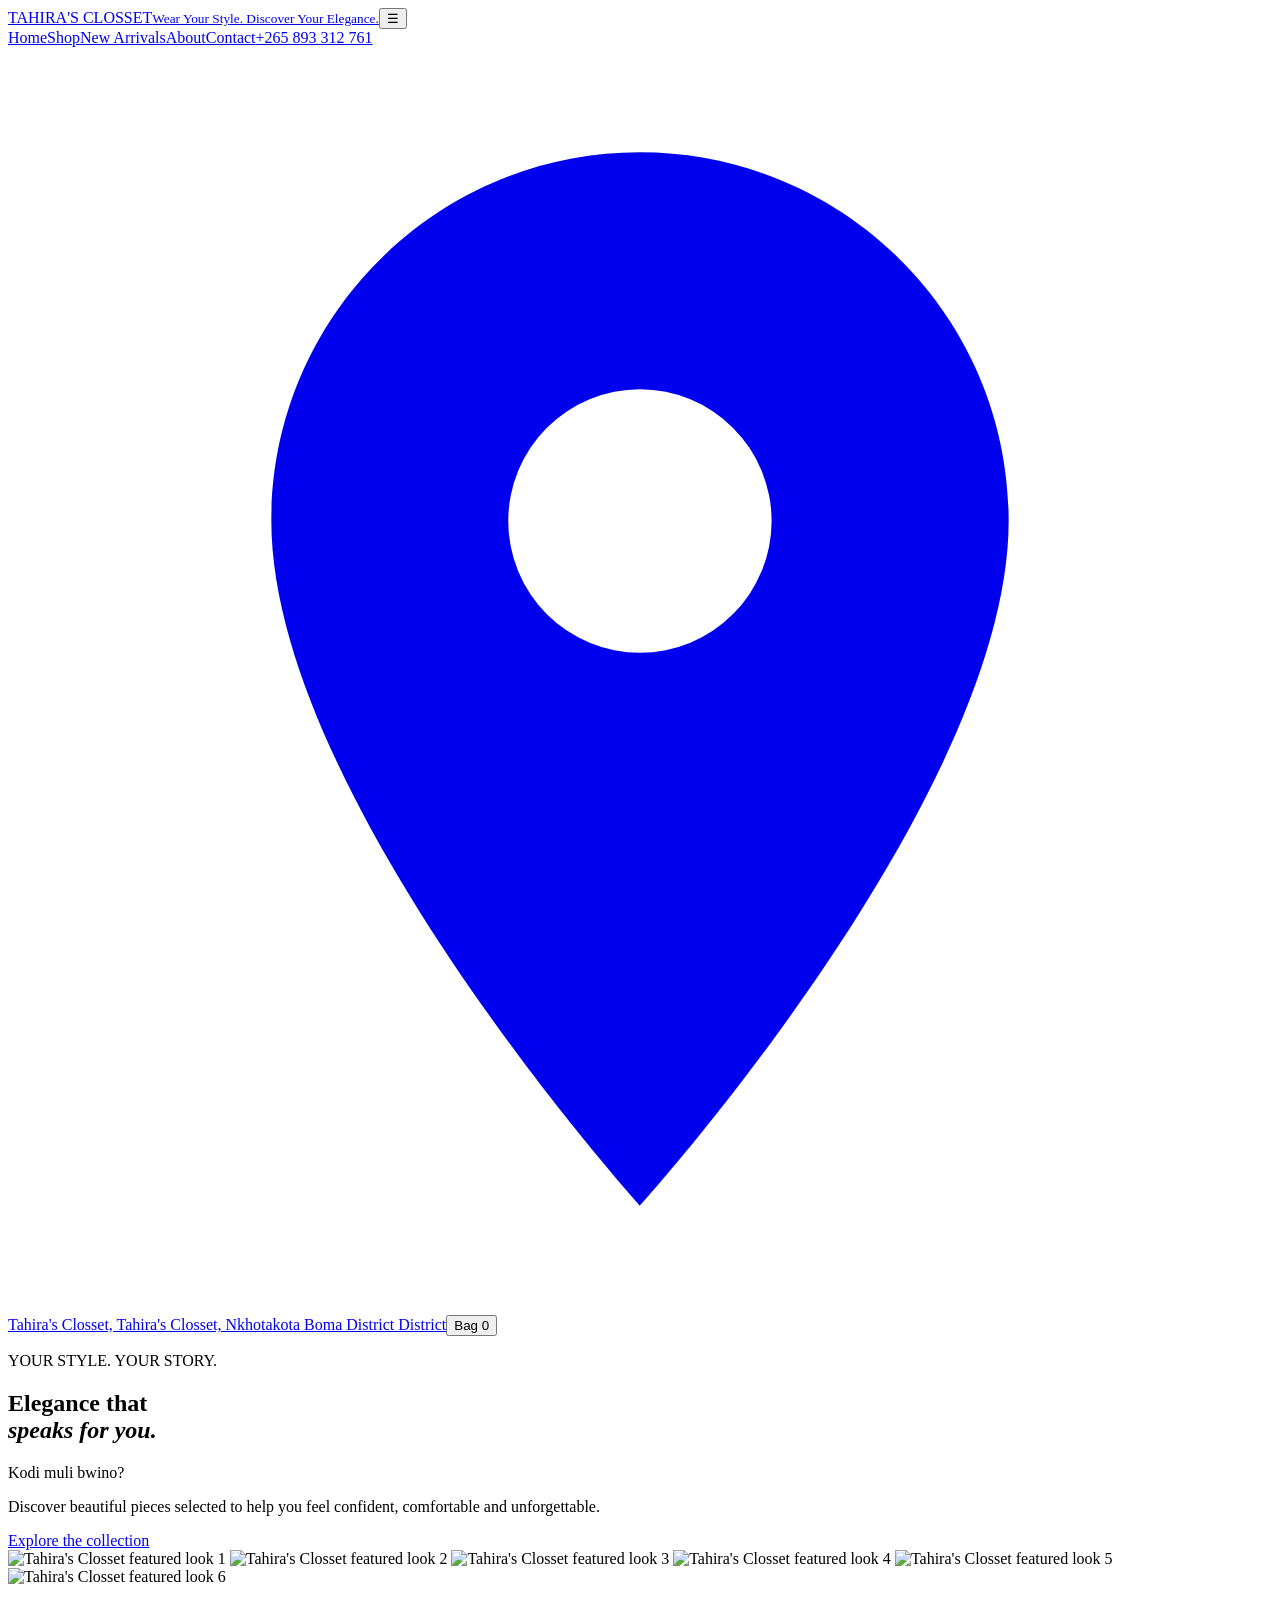
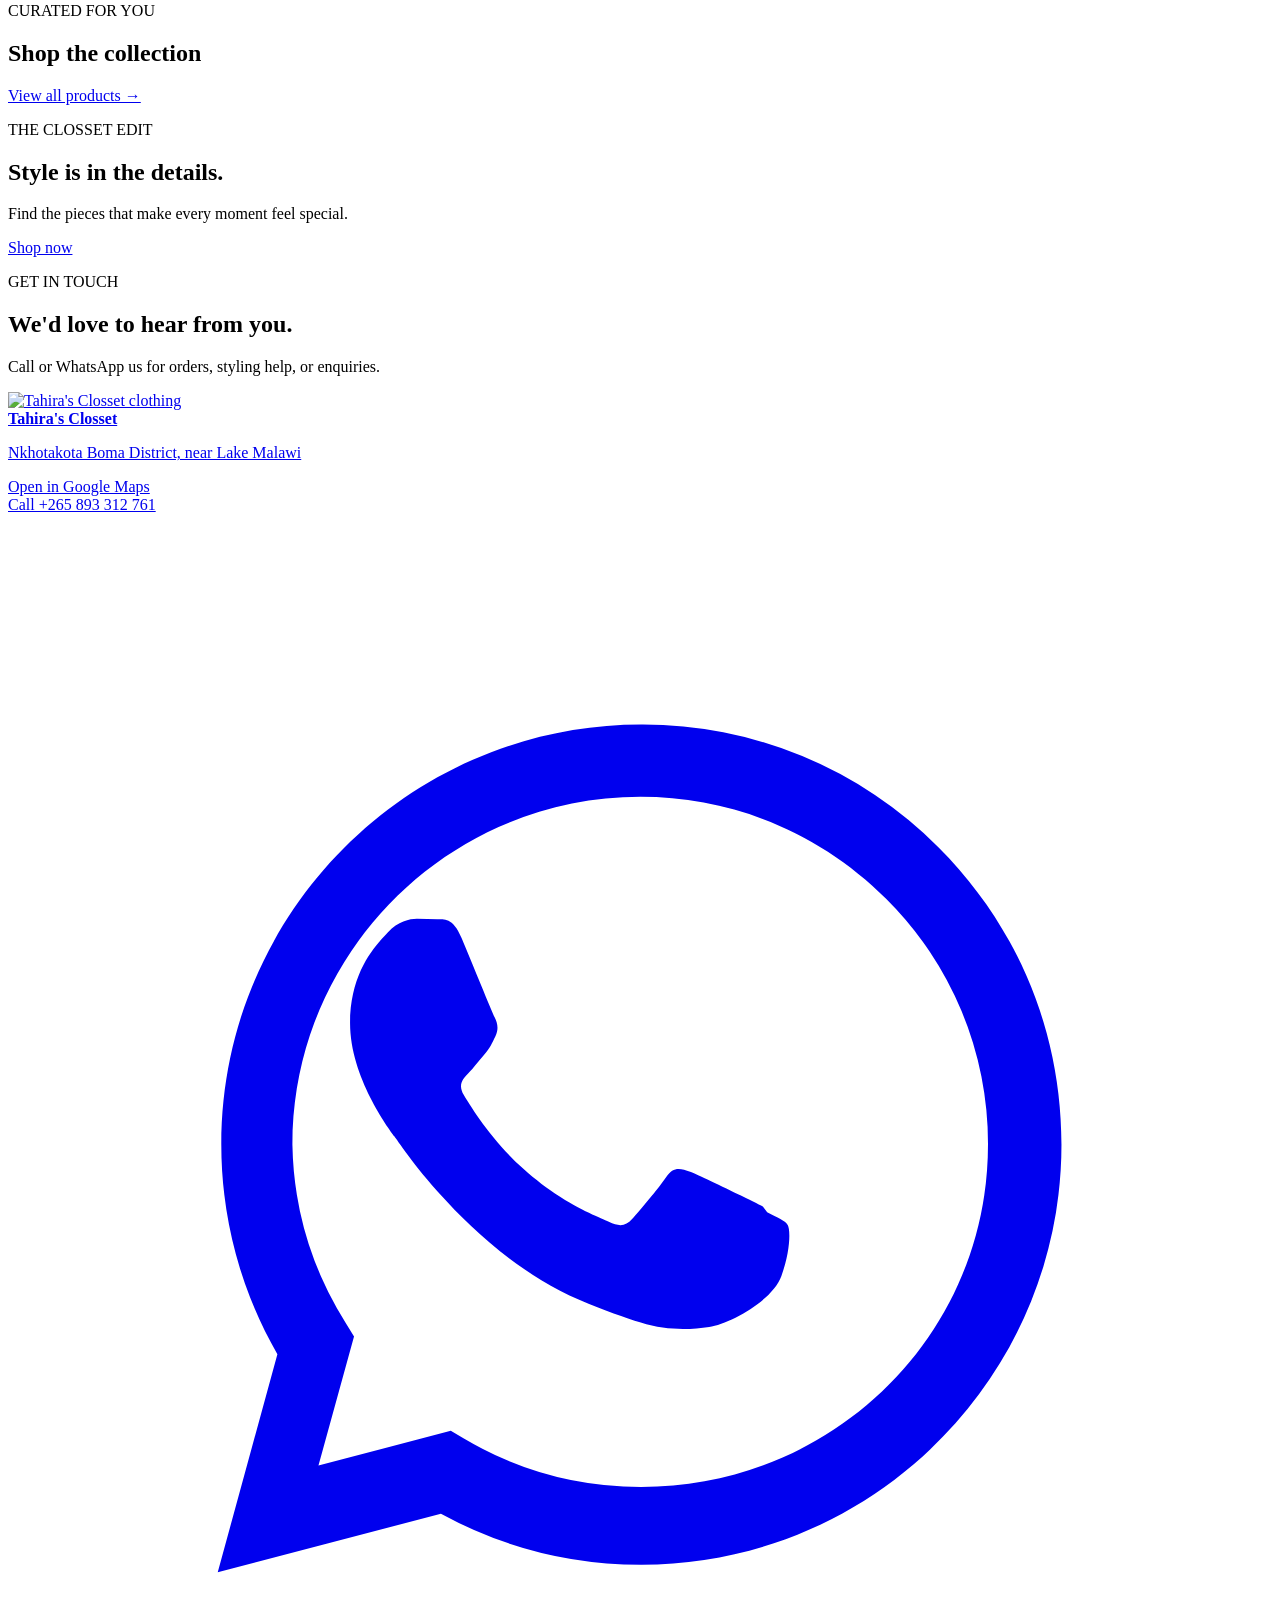
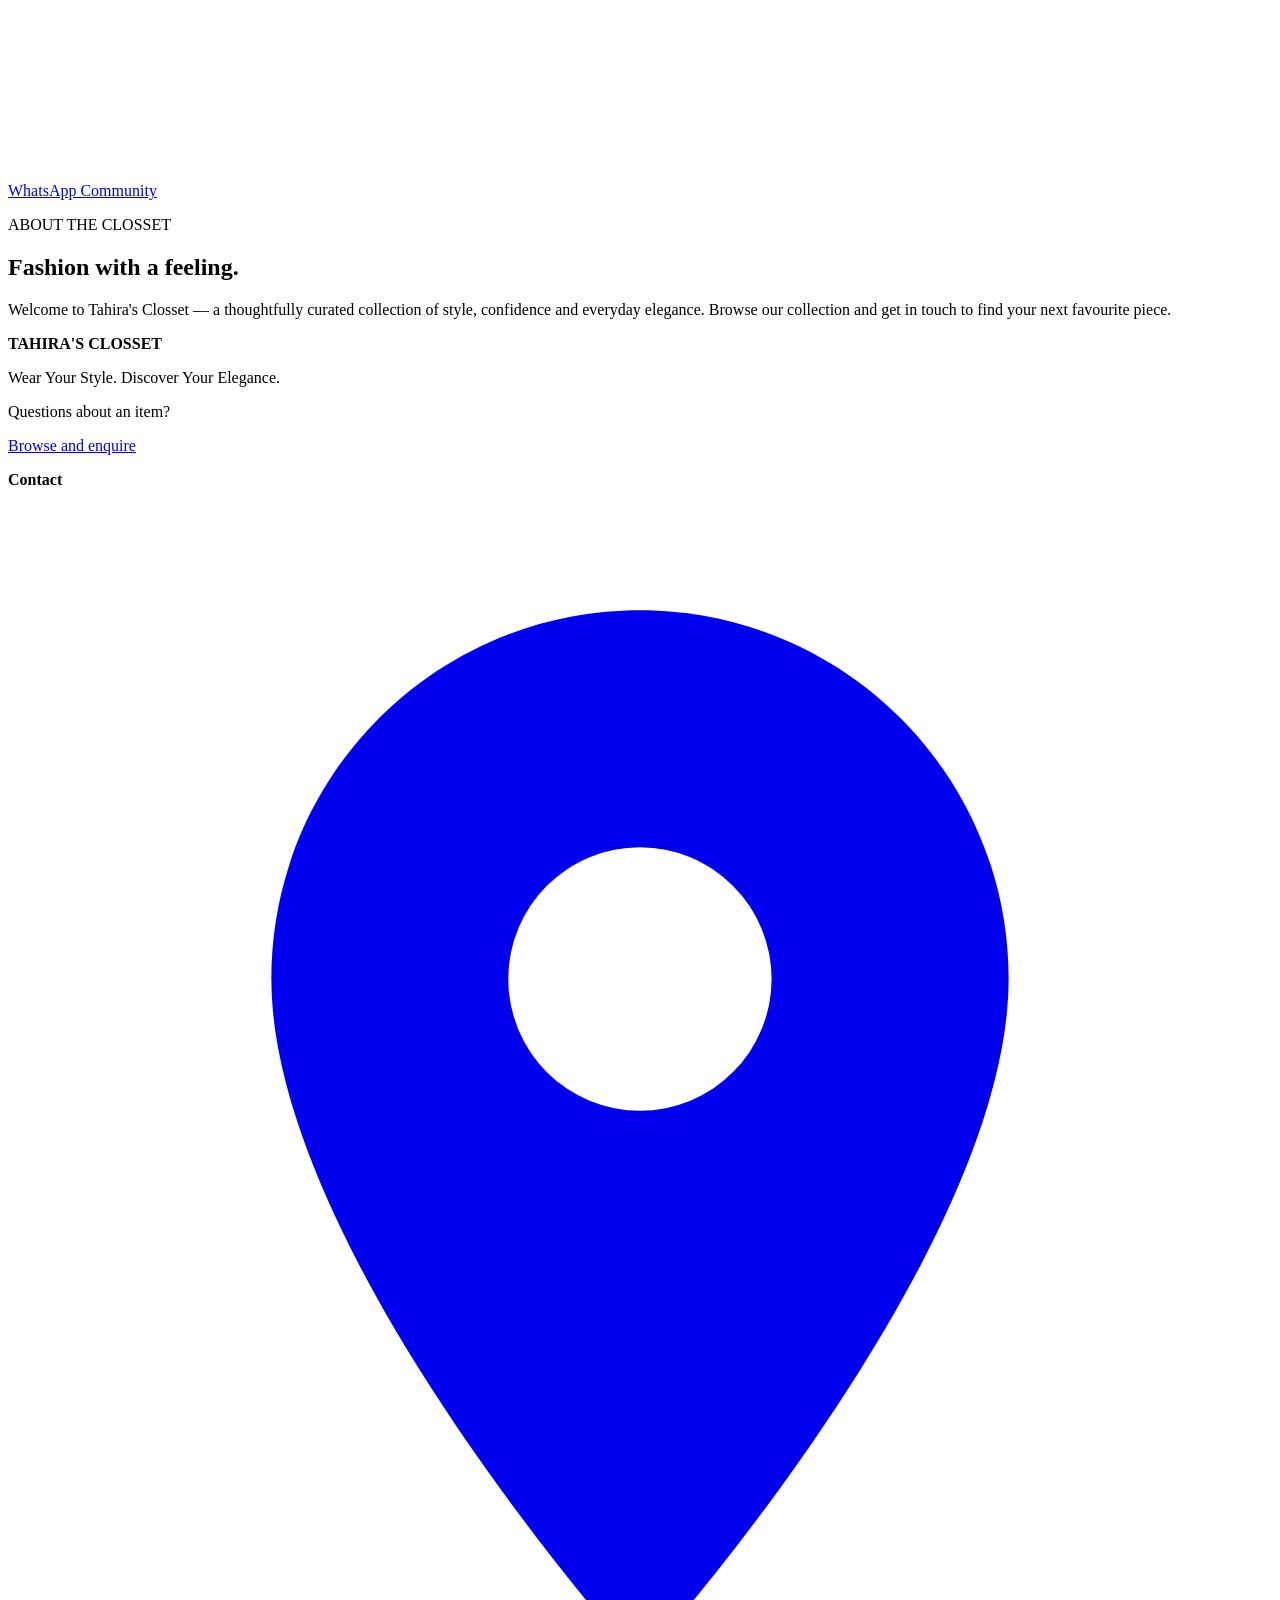
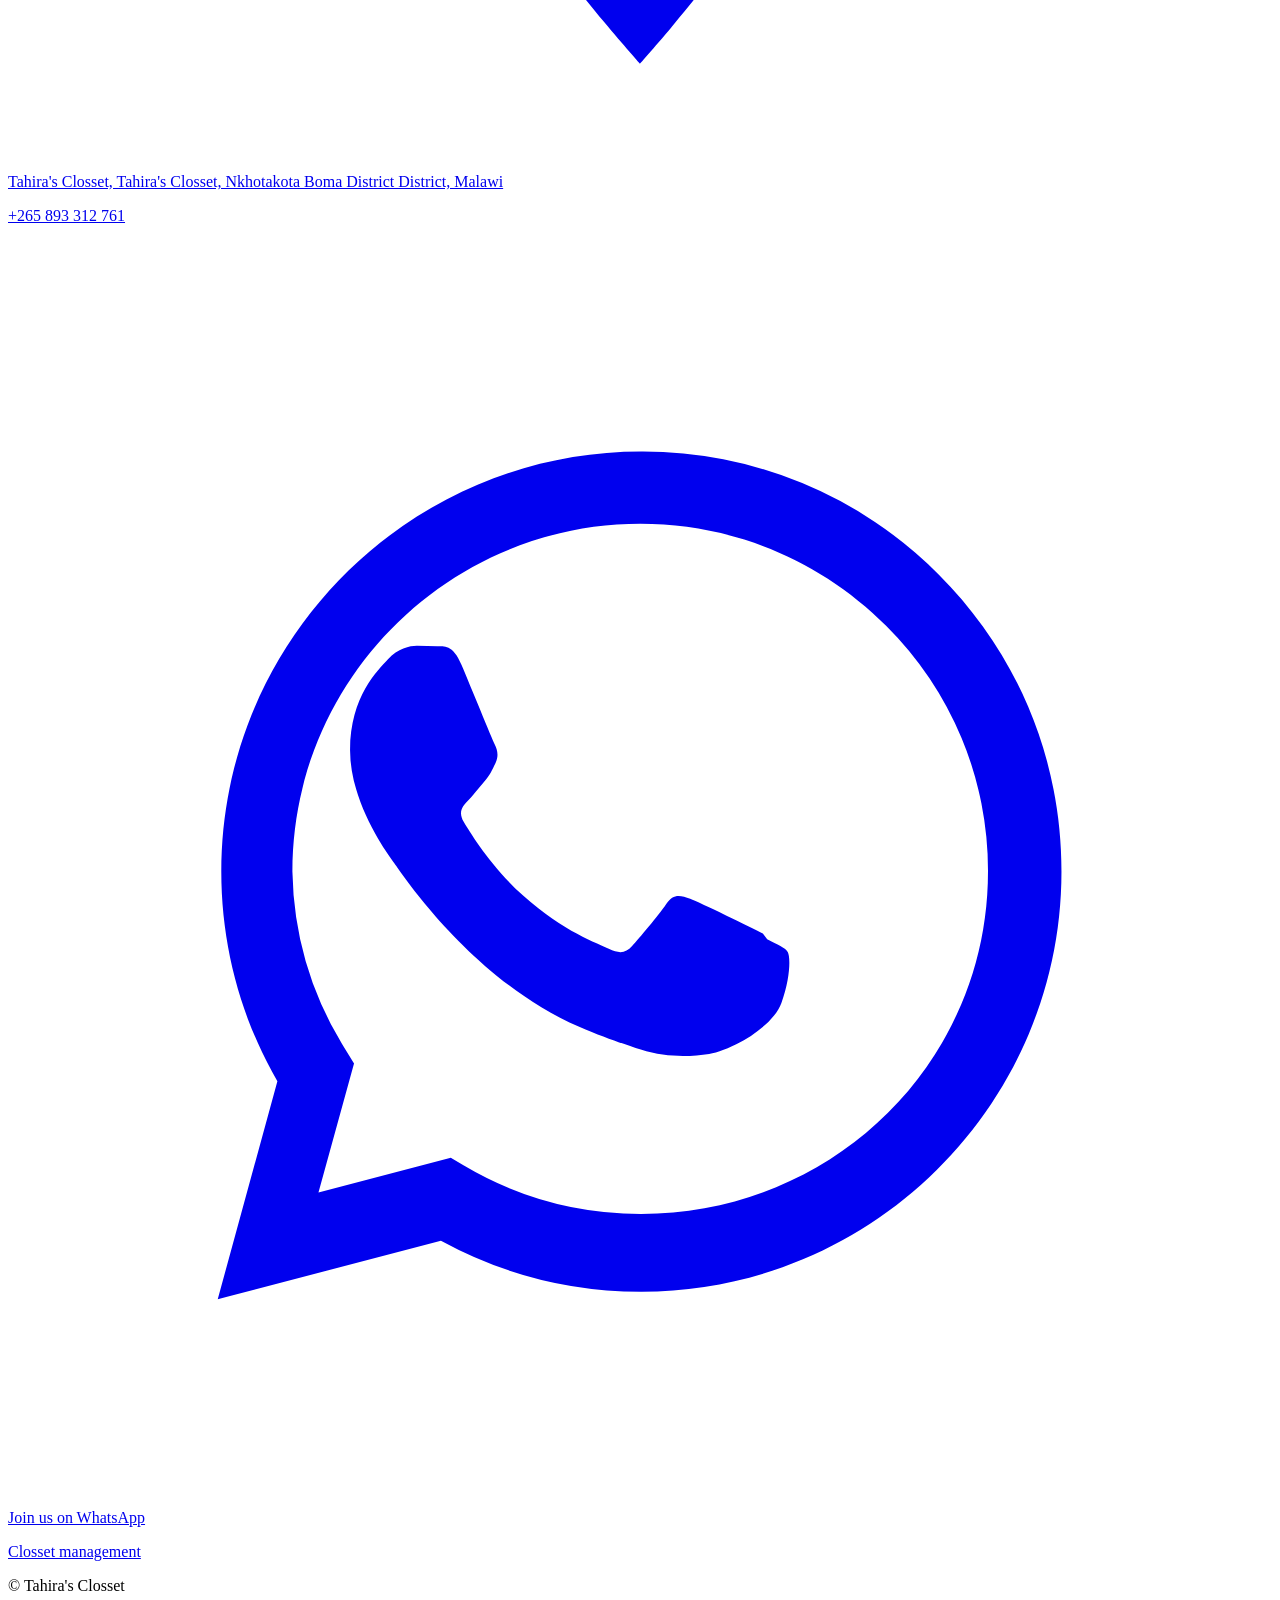
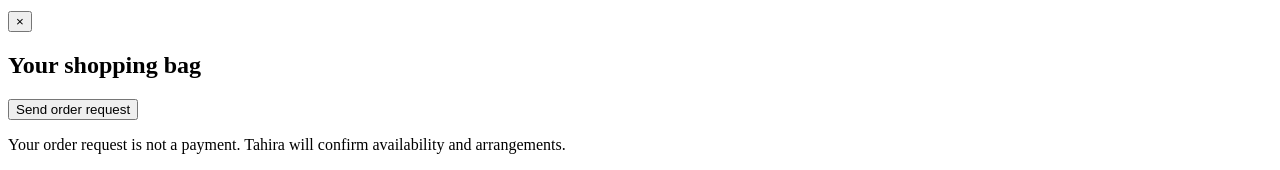
==== commit 18dbba74: "Update location to Tahira's Closset, Nkhotakota Boma District; add clothing location card" ====
--- a/frontend/index.html
+++ b/frontend/index.html
@@ -1,5 +1,5 @@
 <!doctype html><html lang="en"><head><meta charset="utf-8"><meta name="viewport" content="width=device-width, initial-scale=1"><meta name="theme-color" content="#74142f"><title>Tahira's Closset</title><link rel="stylesheet" href="/assets/style.css"></head><body>
-<header class="topbar"><a class="brand" href="/">TAHIRA'S <span>CLOSSET</span><small>Wear Your Style. Discover Your Elegance.</small></a><button class="hamb" id="hamb">☰</button><nav id="nav"><a href="/" data-home-tab="home" class="active">Home</a><a href="/shop" data-home-tab="shop">Shop</a><a href="/shop#new" data-home-tab="new">New Arrivals</a><a href="#about" data-home-tab="about">About</a><a href="#contact" data-home-tab="contact">Contact</a><a class="header-phone" href="tel:+265893312761">+265 893 312 761</a><a class="header-phone header-loc" aria-label="Nkhotakota Boma location" title="Nkhotakota Boma" href="https://www.google.com/maps/search/?api=1&query=Nkhotakota+Boma+Malawi" target="_blank" rel="noopener"><svg class="loc-pin" viewBox="0 0 24 24" aria-hidden="true" focusable="false"><path fill="currentColor" d="M12 2C8.13 2 5 5.13 5 9c0 5.25 7 13 7 13s7-7.75 7-13c0-3.87-3.13-7-7-7zm0 9.5a2.5 2.5 0 1 1 0-5 2.5 2.5 0 0 1 0 5z"/></svg><span class="sr-only">Nkhotakota Boma</span></a><button class="cart-btn" onclick="openCart()">Bag <span id="cart-count">0</span></button></nav></header>
+<header class="topbar"><a class="brand" href="/">TAHIRA'S <span>CLOSSET</span><small>Wear Your Style. Discover Your Elegance.</small></a><button class="hamb" id="hamb">☰</button><nav id="nav"><a href="/" data-home-tab="home" class="active">Home</a><a href="/shop" data-home-tab="shop">Shop</a><a href="/shop#new" data-home-tab="new">New Arrivals</a><a href="#about" data-home-tab="about">About</a><a href="#contact" data-home-tab="contact">Contact</a><a class="header-phone" href="tel:+265893312761">+265 893 312 761</a><a class="header-phone header-loc" aria-label="Tahira's Closset location" title="Tahira's Closset, Tahira's Closset, Nkhotakota Boma District District" href="https://www.google.com/maps/search/?api=1&query=Nkhotakota+Boma+Lake+Malawi" target="_blank" rel="noopener"><svg class="loc-pin" viewBox="0 0 24 24" aria-hidden="true" focusable="false"><path fill="currentColor" d="M12 2C8.13 2 5 5.13 5 9c0 5.25 7 13 7 13s7-7.75 7-13c0-3.87-3.13-7-7-7zm0 9.5a2.5 2.5 0 1 1 0-5 2.5 2.5 0 0 1 0 5z"/></svg><span class="sr-only">Tahira's Closset, Tahira's Closset, Nkhotakota Boma District District</span></a><button class="cart-btn" onclick="openCart()">Bag <span id="cart-count">0</span></button></nav></header>
 <section class="hero" data-home-panel="home"><div class="hero-copy"><p class="eyebrow">YOUR STYLE. YOUR STORY.</p><h1>Elegance that<br><em>speaks for you.</em></h1>
 <div class="chichewa-rotator" aria-live="polite"><span id="chichewa-text">Kodi muli bwino?</span></div>
 <p>Discover beautiful pieces selected to help you feel confident, comfortable and unforgettable.</p><a class="btn primary" href="/shop">Explore the collection</a></div><div class="hero-image hero-slider" id="hero-slider" aria-label="Tahira's Closset featured looks">
@@ -12,10 +12,10 @@
 </div></section>
 <section class="section" data-home-panel="home"><div class="section-heading"><div><p class="eyebrow">CURATED FOR YOU</p><h2>Shop the collection</h2></div><a href="/shop" class="text-link" data-home-tab="shop">View all products →</a></div><div class="product-grid" id="featured"></div></section>
 <section class="promo" data-home-panel="home"><div><p class="eyebrow">THE CLOSSET EDIT</p><h2>Style is in the details.</h2><p>Find the pieces that make every moment feel special.</p><a class="btn light" href="/shop">Shop now</a></div></section>
-<section class="section contact-cta" data-home-panel="contact"><div class="section-heading"><div><p class="eyebrow">GET IN TOUCH</p><h2>We'd love to hear from you.</h2></div></div><p class="about-text">Call or WhatsApp us for orders, styling help, or enquiries.</p><p><a href="https://www.google.com/maps/search/?api=1&query=Nkhotakota+Boma+Malawi" target="_blank" rel="noopener" style="font-weight:600"><svg class="loc-pin" viewBox="0 0 24 24" aria-hidden="true" focusable="false"><path fill="currentColor" d="M12 2C8.13 2 5 5.13 5 9c0 5.25 7 13 7 13s7-7.75 7-13c0-3.87-3.13-7-7-7zm0 9.5a2.5 2.5 0 1 1 0-5 2.5 2.5 0 0 1 0 5z"/></svg><span class="sr-only">Nkhotakota Boma, Malawi</span> — Open in Google Maps</a></p><div class="contact-actions"><a class="btn primary" href="tel:+265893312761">Call +265 893 312 761</a><a class="btn wa-btn" style="border:1px solid var(--line)" href="https://chat.whatsapp.com/KKDXAzRiifw4FSNPM8qskX?s=sw&p=a&mlu=4&ilr=4&iam=2" target="_blank" rel="noopener"><svg class="wa-icon" viewBox="0 0 32 32" aria-hidden="true" focusable="false"><path fill="currentColor" d="M19.11 17.53c-.27-.14-1.6-.79-1.84-.88-.25-.09-.43-.14-.61.14-.18.27-.7.88-.86 1.06-.16.18-.32.2-.59.07-.27-.14-1.14-.42-2.17-1.35-.8-.71-1.34-1.59-1.5-1.86-.16-.27-.02-.42.12-.56.12-.12.27-.32.41-.48.14-.16.18-.27.27-.45.09-.18.05-.34-.02-.48-.07-.14-.61-1.47-.84-2.01-.22-.53-.45-.46-.61-.47l-.52-.01c-.18 0-.48.07-.73.34-.25.27-.96.94-.96 2.3s.98 2.67 1.12 2.86c.14.18 1.93 2.95 4.68 4.14.65.28 1.16.45 1.56.58.66.21 1.26.18 1.73.11.53-.08 1.6-.66 1.83-1.29.23-.63.23-1.17.16-1.29-.07-.11-.25-.18-.52-.32zM16.03 5.33c-5.86 0-10.63 4.77-10.63 10.63 0 1.87.49 3.7 1.42 5.31l-1.51 5.52 5.65-1.48a10.58 10.58 0 0 0 5.07 1.29h.01c5.86 0 10.63-4.77 10.63-10.64 0-2.84-1.1-5.51-3.11-7.52a10.56 10.56 0 0 0-7.53-3.11zm0 19.3h-.01a8.8 8.8 0 0 1-4.49-1.23l-.32-.19-3.35.88.9-3.27-.21-.34a8.78 8.78 0 0 1-1.35-4.52c0-4.85 3.95-8.8 8.81-8.8 2.35 0 4.56.92 6.22 2.58a8.74 8.74 0 0 1 2.58 6.22c0 4.86-3.95 8.67-8.78 8.67z"/></svg><span>WhatsApp Community</span></a></div></section>
+<section class="section contact-cta" data-home-panel="contact"><div class="section-heading"><div><p class="eyebrow">GET IN TOUCH</p><h2>We'd love to hear from you.</h2></div></div><p class="about-text">Call or WhatsApp us for orders, styling help, or enquiries.</p><div class="location-card"><a href="https://www.google.com/maps/search/?api=1&query=Tahira%27s+Closset+Nkhotakota+Boma+District+Lake+Malawi" target="_blank" rel="noopener" aria-label="Open Tahira's Closset on Google Maps"><img src="/assets/hero/hero-1.jpg" alt="Tahira's Closset clothing" class="location-card-img"><div class="location-card-body"><strong>Tahira's Closset</strong><p>Nkhotakota Boma District, near Lake Malawi</p><span class="loc-cta">Open in Google Maps</span></div></a></div><div class="contact-actions"><a class="btn primary" href="tel:+265893312761">Call +265 893 312 761</a><a class="btn wa-btn" style="border:1px solid var(--line)" href="https://chat.whatsapp.com/KKDXAzRiifw4FSNPM8qskX?s=sw&p=a&mlu=4&ilr=4&iam=2" target="_blank" rel="noopener"><svg class="wa-icon" viewBox="0 0 32 32" aria-hidden="true" focusable="false"><path fill="currentColor" d="M19.11 17.53c-.27-.14-1.6-.79-1.84-.88-.25-.09-.43-.14-.61.14-.18.27-.7.88-.86 1.06-.16.18-.32.2-.59.07-.27-.14-1.14-.42-2.17-1.35-.8-.71-1.34-1.59-1.5-1.86-.16-.27-.02-.42.12-.56.12-.12.27-.32.41-.48.14-.16.18-.27.27-.45.09-.18.05-.34-.02-.48-.07-.14-.61-1.47-.84-2.01-.22-.53-.45-.46-.61-.47l-.52-.01c-.18 0-.48.07-.73.34-.25.27-.96.94-.96 2.3s.98 2.67 1.12 2.86c.14.18 1.93 2.95 4.68 4.14.65.28 1.16.45 1.56.58.66.21 1.26.18 1.73.11.53-.08 1.6-.66 1.83-1.29.23-.63.23-1.17.16-1.29-.07-.11-.25-.18-.52-.32zM16.03 5.33c-5.86 0-10.63 4.77-10.63 10.63 0 1.87.49 3.7 1.42 5.31l-1.51 5.52 5.65-1.48a10.58 10.58 0 0 0 5.07 1.29h.01c5.86 0 10.63-4.77 10.63-10.64 0-2.84-1.1-5.51-3.11-7.52a10.56 10.56 0 0 0-7.53-3.11zm0 19.3h-.01a8.8 8.8 0 0 1-4.49-1.23l-.32-.19-3.35.88.9-3.27-.21-.34a8.78 8.78 0 0 1-1.35-4.52c0-4.85 3.95-8.8 8.81-8.8 2.35 0 4.56.92 6.22 2.58a8.74 8.74 0 0 1 2.58 6.22c0 4.86-3.95 8.67-8.78 8.67z"/></svg><span>WhatsApp Community</span></a></div></section>
 <section class="section" id="about" data-home-panel="about"><p class="eyebrow">ABOUT THE CLOSSET</p><h2>Fashion with a feeling.</h2><p class="about-text">Welcome to Tahira's Closset — a thoughtfully curated collection of style, confidence and everyday elegance. Browse our collection and get in touch to find your next favourite piece.</p></section>
 <section class="section" data-home-panel="shop" style="display:none"><div class="section-heading"><div><p class="eyebrow">THE COLLECTION</p><h2>Shop all styles</h2></div></div><div class="filters"><input id="home-search" placeholder="Search outfits…" oninput="renderHomeShop()"><select id="home-category" onchange="renderHomeShop()"><option value="">All categories</option></select><select id="home-sort" onchange="renderHomeShop()"><option value="recent">Recently added</option><option value="price-low">Price: low to high</option><option value="price-high">Price: high to low</option></select></div><div class="product-grid" id="home-shop-grid"></div></section>
 <section class="section" data-home-panel="new" style="display:none"><div class="section-heading"><div><p class="eyebrow">NEW ARRIVALS</p><h2>Fresh from the closet</h2></div></div><div class="product-grid" id="home-new-grid"></div></section>
-<footer id="contact"><div><strong>TAHIRA'S CLOSSET</strong><p>Wear Your Style. Discover Your Elegance.</p></div><div><p>Questions about an item?</p><a href="/shop">Browse and enquire</a></div><div class="contact-links"><p><strong>Contact</strong></p><p><a href="https://www.google.com/maps/search/?api=1&query=Nkhotakota+Boma+Malawi" target="_blank" rel="noopener"><svg class="loc-pin" viewBox="0 0 24 24" aria-hidden="true" focusable="false"><path fill="currentColor" d="M12 2C8.13 2 5 5.13 5 9c0 5.25 7 13 7 13s7-7.75 7-13c0-3.87-3.13-7-7-7zm0 9.5a2.5 2.5 0 1 1 0-5 2.5 2.5 0 0 1 0 5z"/></svg><span class="sr-only">Nkhotakota Boma, Malawi</span></a></p><p><a href="tel:+265893312761">+265 893 312 761</a></p><p><a class="wa-link" href="https://chat.whatsapp.com/KKDXAzRiifw4FSNPM8qskX?s=sw&p=a&mlu=4&ilr=4&iam=2" target="_blank" rel="noopener"><svg class="wa-icon" viewBox="0 0 32 32" aria-hidden="true" focusable="false"><path fill="currentColor" d="M19.11 17.53c-.27-.14-1.6-.79-1.84-.88-.25-.09-.43-.14-.61.14-.18.27-.7.88-.86 1.06-.16.18-.32.2-.59.07-.27-.14-1.14-.42-2.17-1.35-.8-.71-1.34-1.59-1.5-1.86-.16-.27-.02-.42.12-.56.12-.12.27-.32.41-.48.14-.16.18-.27.27-.45.09-.18.05-.34-.02-.48-.07-.14-.61-1.47-.84-2.01-.22-.53-.45-.46-.61-.47l-.52-.01c-.18 0-.48.07-.73.34-.25.27-.96.94-.96 2.3s.98 2.67 1.12 2.86c.14.18 1.93 2.95 4.68 4.14.65.28 1.16.45 1.56.58.66.21 1.26.18 1.73.11.53-.08 1.6-.66 1.83-1.29.23-.63.23-1.17.16-1.29-.07-.11-.25-.18-.52-.32zM16.03 5.33c-5.86 0-10.63 4.77-10.63 10.63 0 1.87.49 3.7 1.42 5.31l-1.51 5.52 5.65-1.48a10.58 10.58 0 0 0 5.07 1.29h.01c5.86 0 10.63-4.77 10.63-10.64 0-2.84-1.1-5.51-3.11-7.52a10.56 10.56 0 0 0-7.53-3.11zm0 19.3h-.01a8.8 8.8 0 0 1-4.49-1.23l-.32-.19-3.35.88.9-3.27-.21-.34a8.78 8.78 0 0 1-1.35-4.52c0-4.85 3.95-8.8 8.81-8.8 2.35 0 4.56.92 6.22 2.58a8.74 8.74 0 0 1 2.58 6.22c0 4.86-3.95 8.67-8.78 8.67z"/></svg><span>Join us on WhatsApp</span></a></p><p><a href="/admin">Closset management</a></p></div><p class="copyright">© <span id="year"></span> Tahira's Closset</p></footer>
+<footer id="contact"><div><strong>TAHIRA'S CLOSSET</strong><p>Wear Your Style. Discover Your Elegance.</p></div><div><p>Questions about an item?</p><a href="/shop">Browse and enquire</a></div><div class="contact-links"><p><strong>Contact</strong></p><p><a href="https://www.google.com/maps/search/?api=1&query=Nkhotakota+Boma+Lake+Malawi" target="_blank" rel="noopener"><svg class="loc-pin" viewBox="0 0 24 24" aria-hidden="true" focusable="false"><path fill="currentColor" d="M12 2C8.13 2 5 5.13 5 9c0 5.25 7 13 7 13s7-7.75 7-13c0-3.87-3.13-7-7-7zm0 9.5a2.5 2.5 0 1 1 0-5 2.5 2.5 0 0 1 0 5z"/></svg><span class="sr-only">Tahira's Closset, Tahira's Closset, Nkhotakota Boma District District, Malawi</span></a></p><p><a href="tel:+265893312761">+265 893 312 761</a></p><p><a class="wa-link" href="https://chat.whatsapp.com/KKDXAzRiifw4FSNPM8qskX?s=sw&p=a&mlu=4&ilr=4&iam=2" target="_blank" rel="noopener"><svg class="wa-icon" viewBox="0 0 32 32" aria-hidden="true" focusable="false"><path fill="currentColor" d="M19.11 17.53c-.27-.14-1.6-.79-1.84-.88-.25-.09-.43-.14-.61.14-.18.27-.7.88-.86 1.06-.16.18-.32.2-.59.07-.27-.14-1.14-.42-2.17-1.35-.8-.71-1.34-1.59-1.5-1.86-.16-.27-.02-.42.12-.56.12-.12.27-.32.41-.48.14-.16.18-.27.27-.45.09-.18.05-.34-.02-.48-.07-.14-.61-1.47-.84-2.01-.22-.53-.45-.46-.61-.47l-.52-.01c-.18 0-.48.07-.73.34-.25.27-.96.94-.96 2.3s.98 2.67 1.12 2.86c.14.18 1.93 2.95 4.68 4.14.65.28 1.16.45 1.56.58.66.21 1.26.18 1.73.11.53-.08 1.6-.66 1.83-1.29.23-.63.23-1.17.16-1.29-.07-.11-.25-.18-.52-.32zM16.03 5.33c-5.86 0-10.63 4.77-10.63 10.63 0 1.87.49 3.7 1.42 5.31l-1.51 5.52 5.65-1.48a10.58 10.58 0 0 0 5.07 1.29h.01c5.86 0 10.63-4.77 10.63-10.64 0-2.84-1.1-5.51-3.11-7.52a10.56 10.56 0 0 0-7.53-3.11zm0 19.3h-.01a8.8 8.8 0 0 1-4.49-1.23l-.32-.19-3.35.88.9-3.27-.21-.34a8.78 8.78 0 0 1-1.35-4.52c0-4.85 3.95-8.8 8.81-8.8 2.35 0 4.56.92 6.22 2.58a8.74 8.74 0 0 1 2.58 6.22c0 4.86-3.95 8.67-8.78 8.67z"/></svg><span>Join us on WhatsApp</span></a></p><p><a href="/admin">Closset management</a></p></div><p class="copyright">© <span id="year"></span> Tahira's Closset</p></footer>
 <div class="modal" id="cart-modal"><div class="modal-card"><button class="close" onclick="closeCart()">×</button><h2>Your shopping bag</h2><div id="cart-items"></div><div id="cart-total"></div><button class="btn primary wide" onclick="checkout()">Send order request</button><p class="muted small">Your order request is not a payment. Tahira will confirm availability and arrangements.</p></div></div>
 <script src="/assets/app.js"></script></body></html>
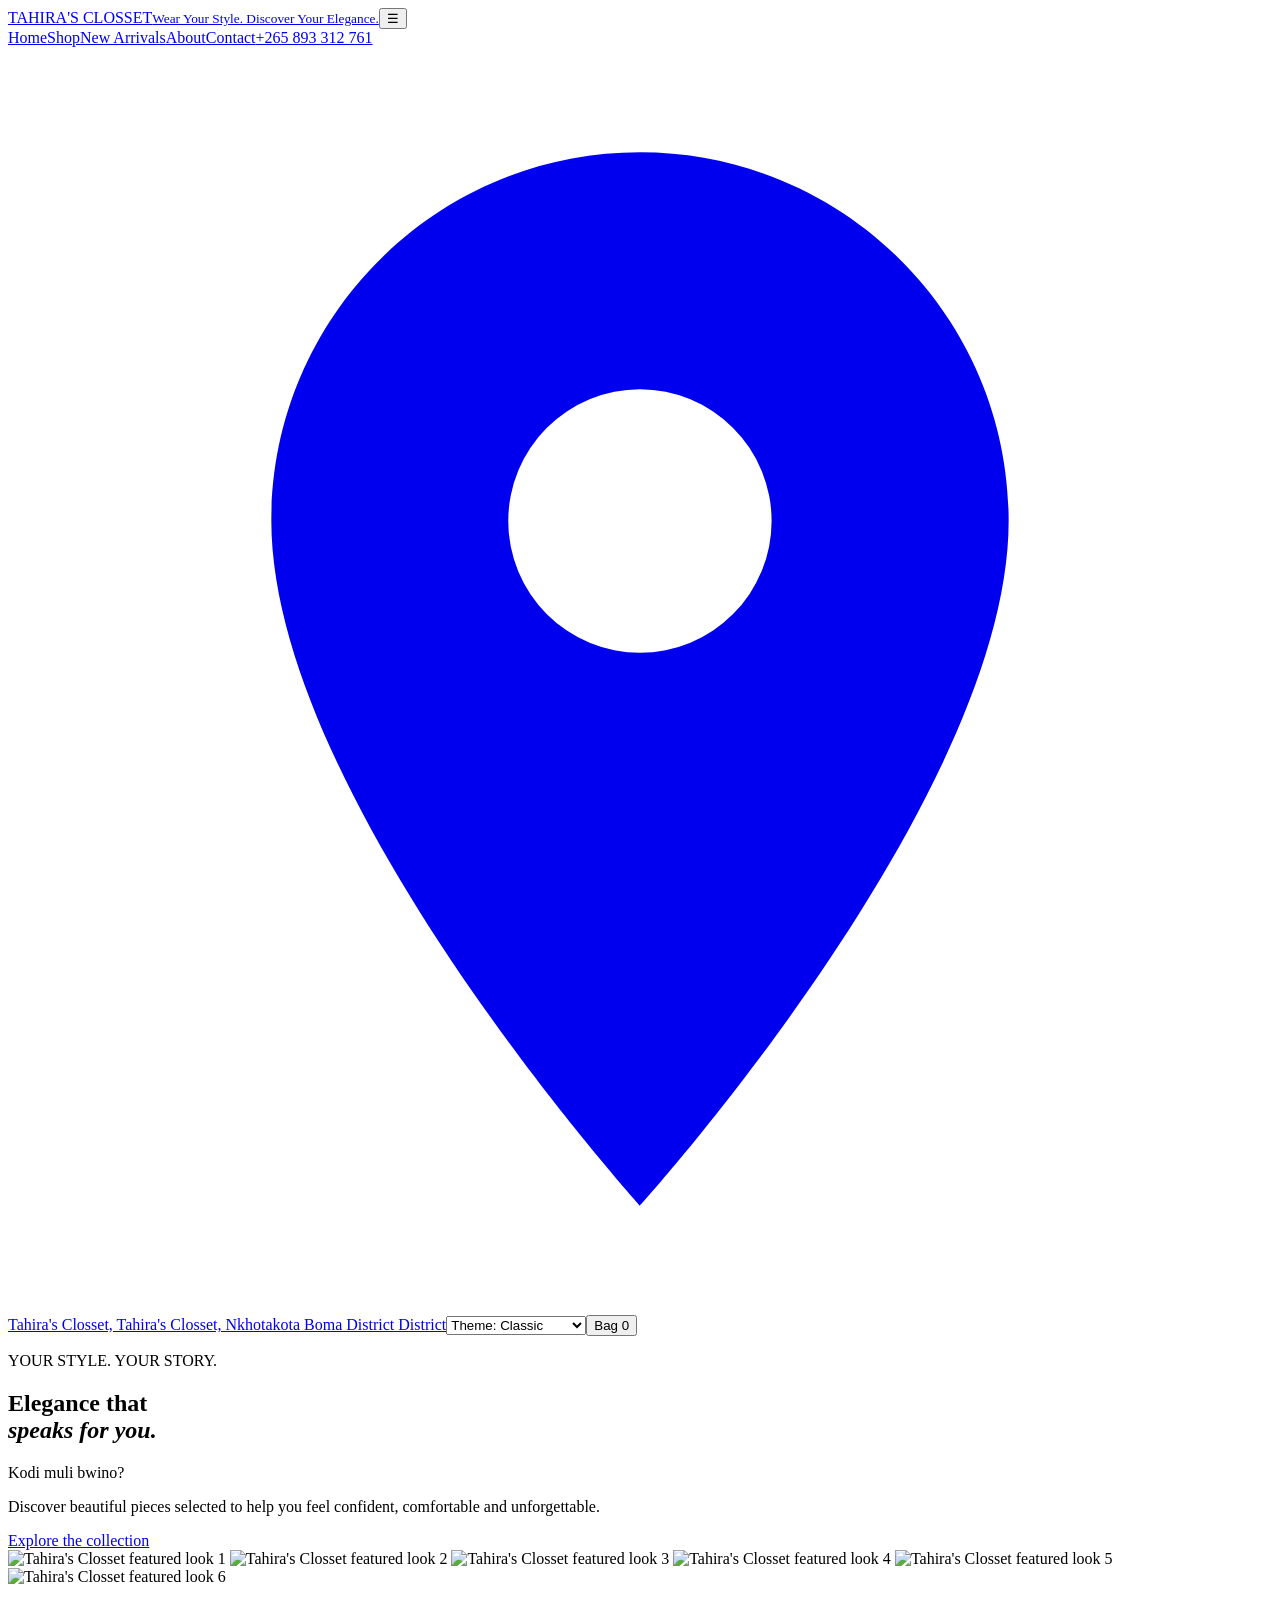
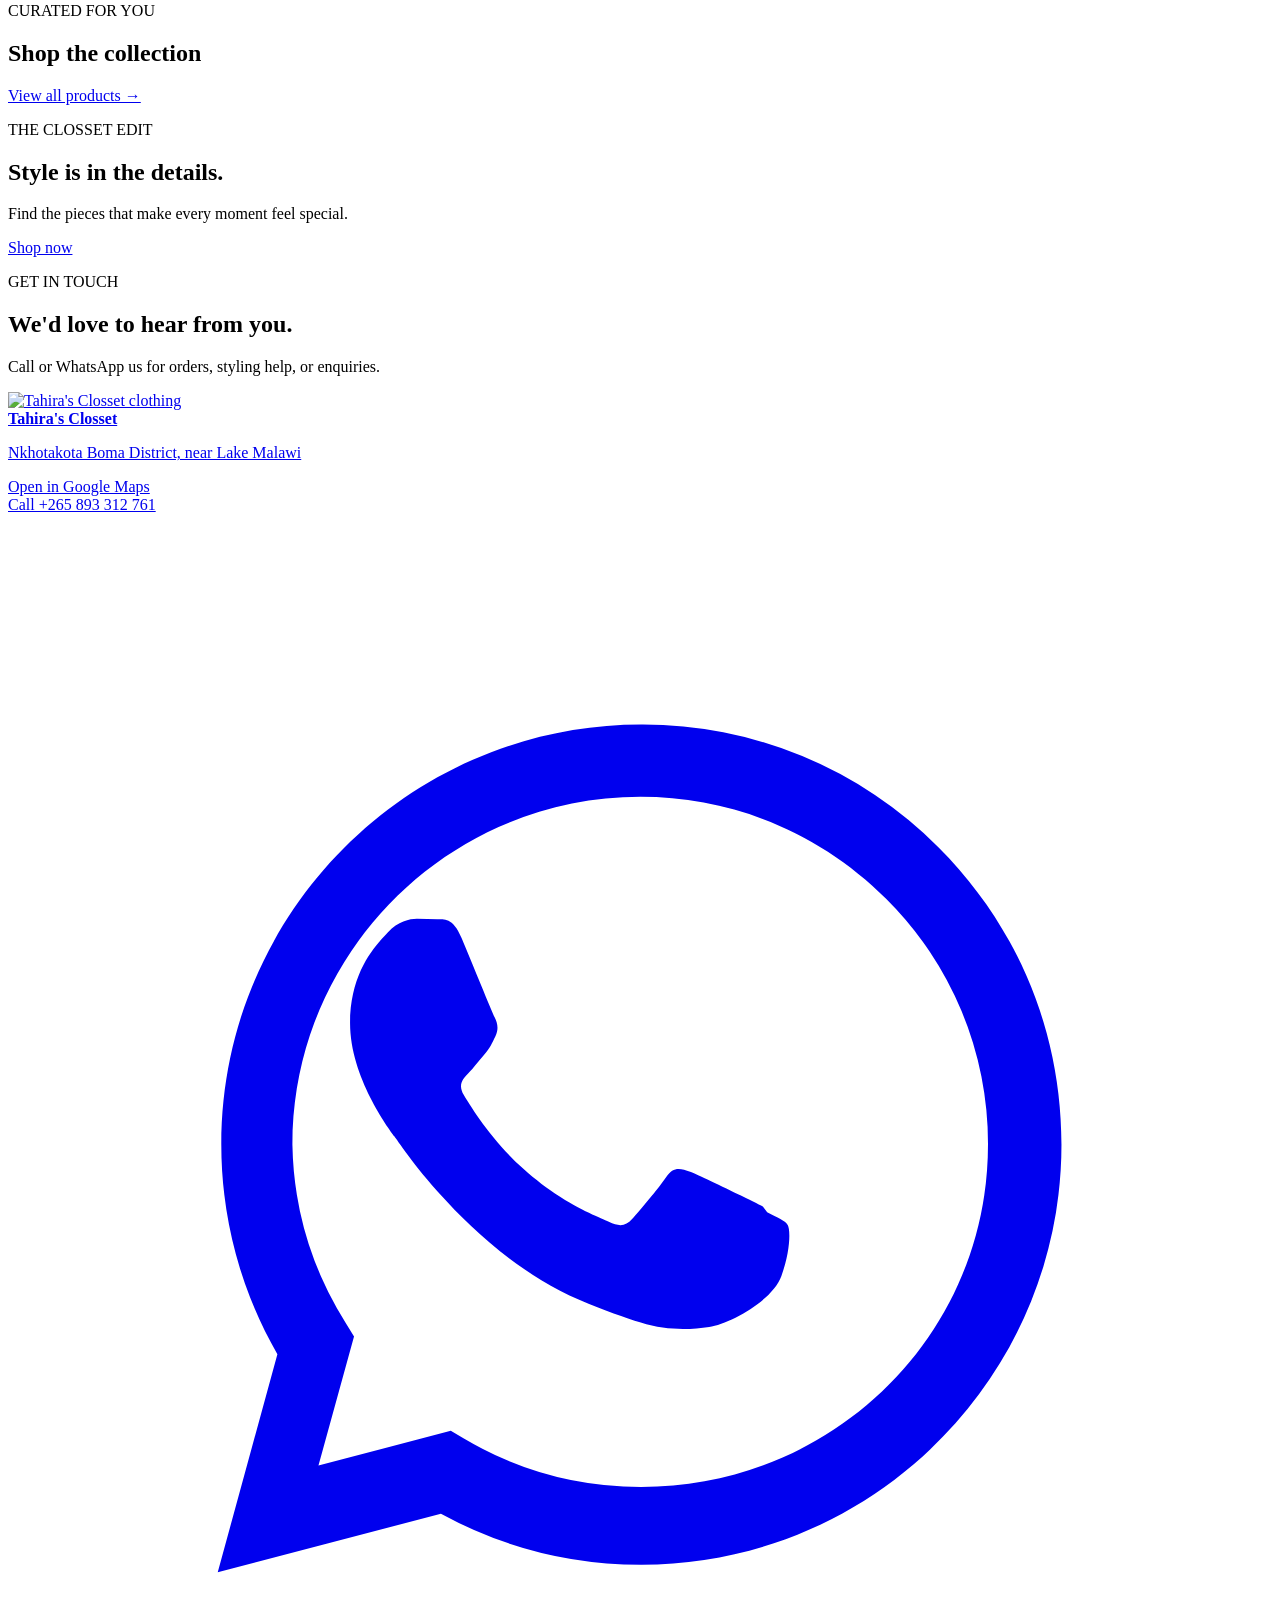
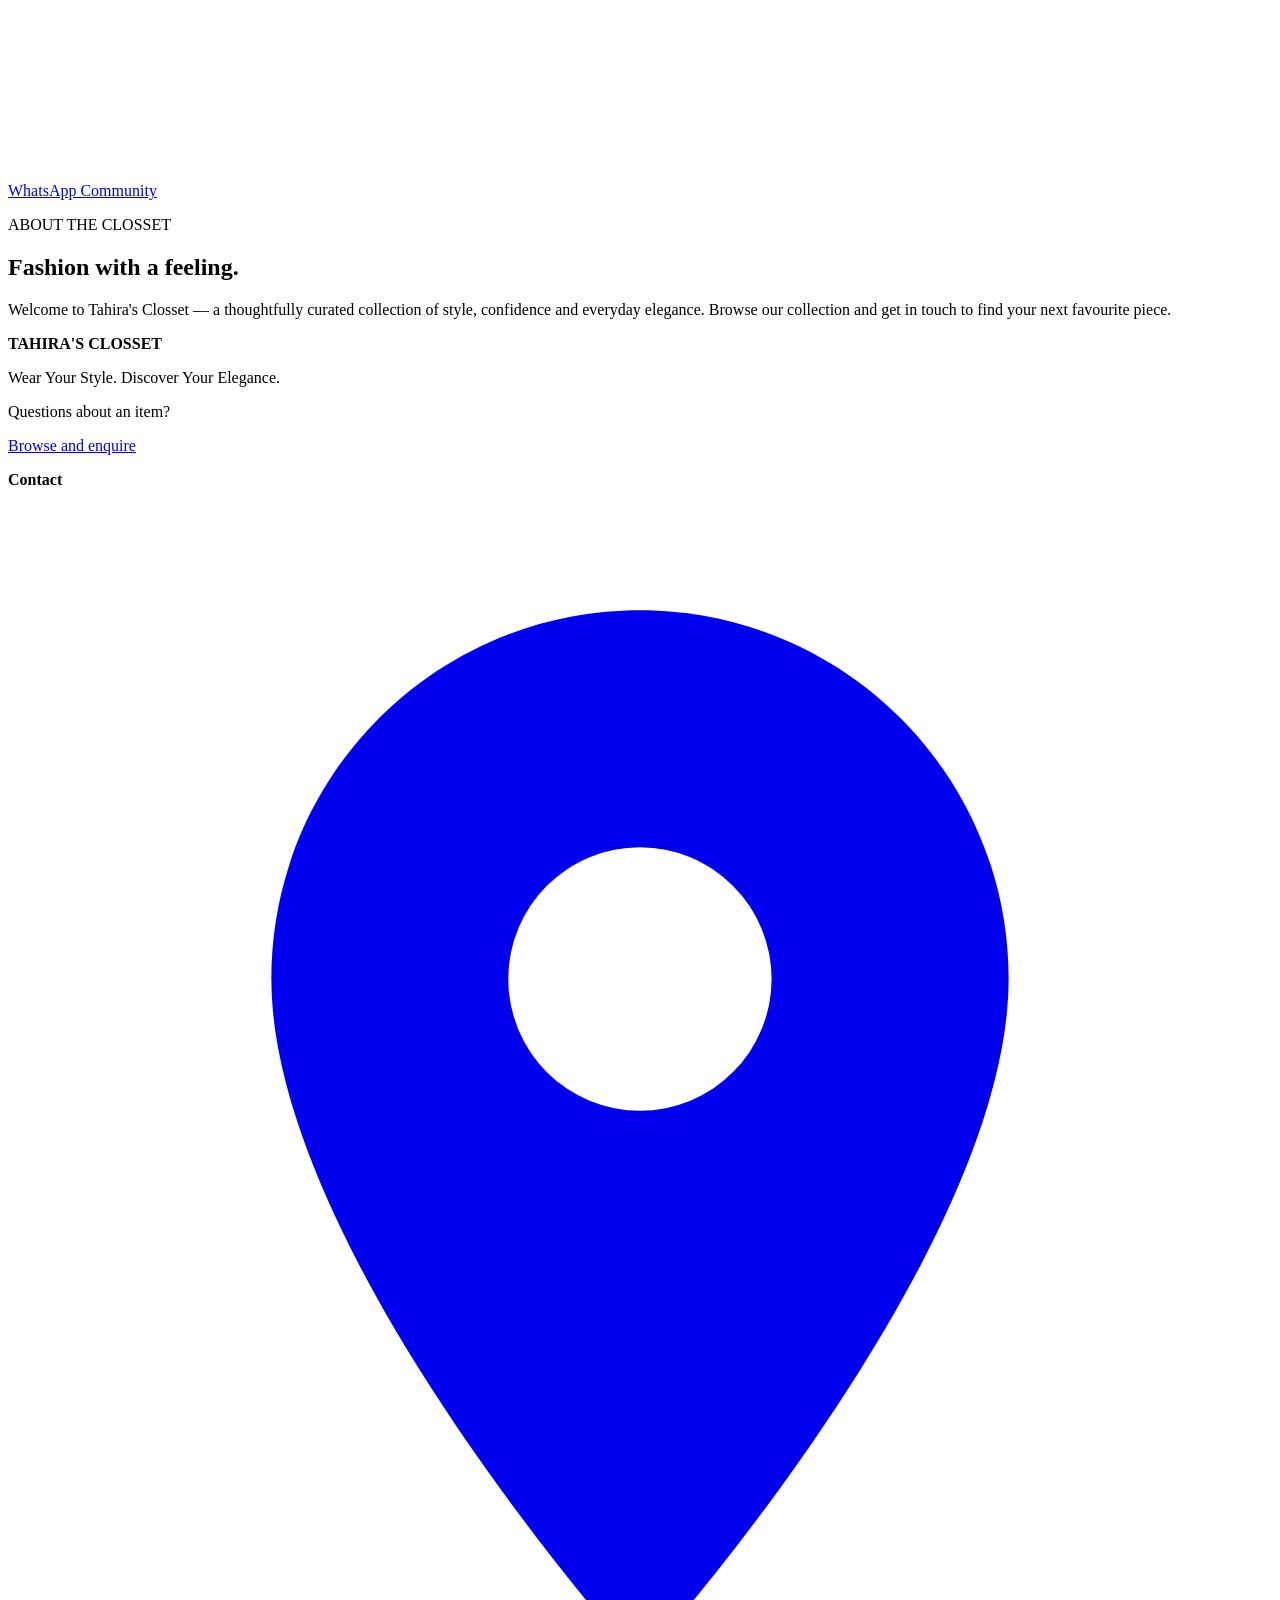
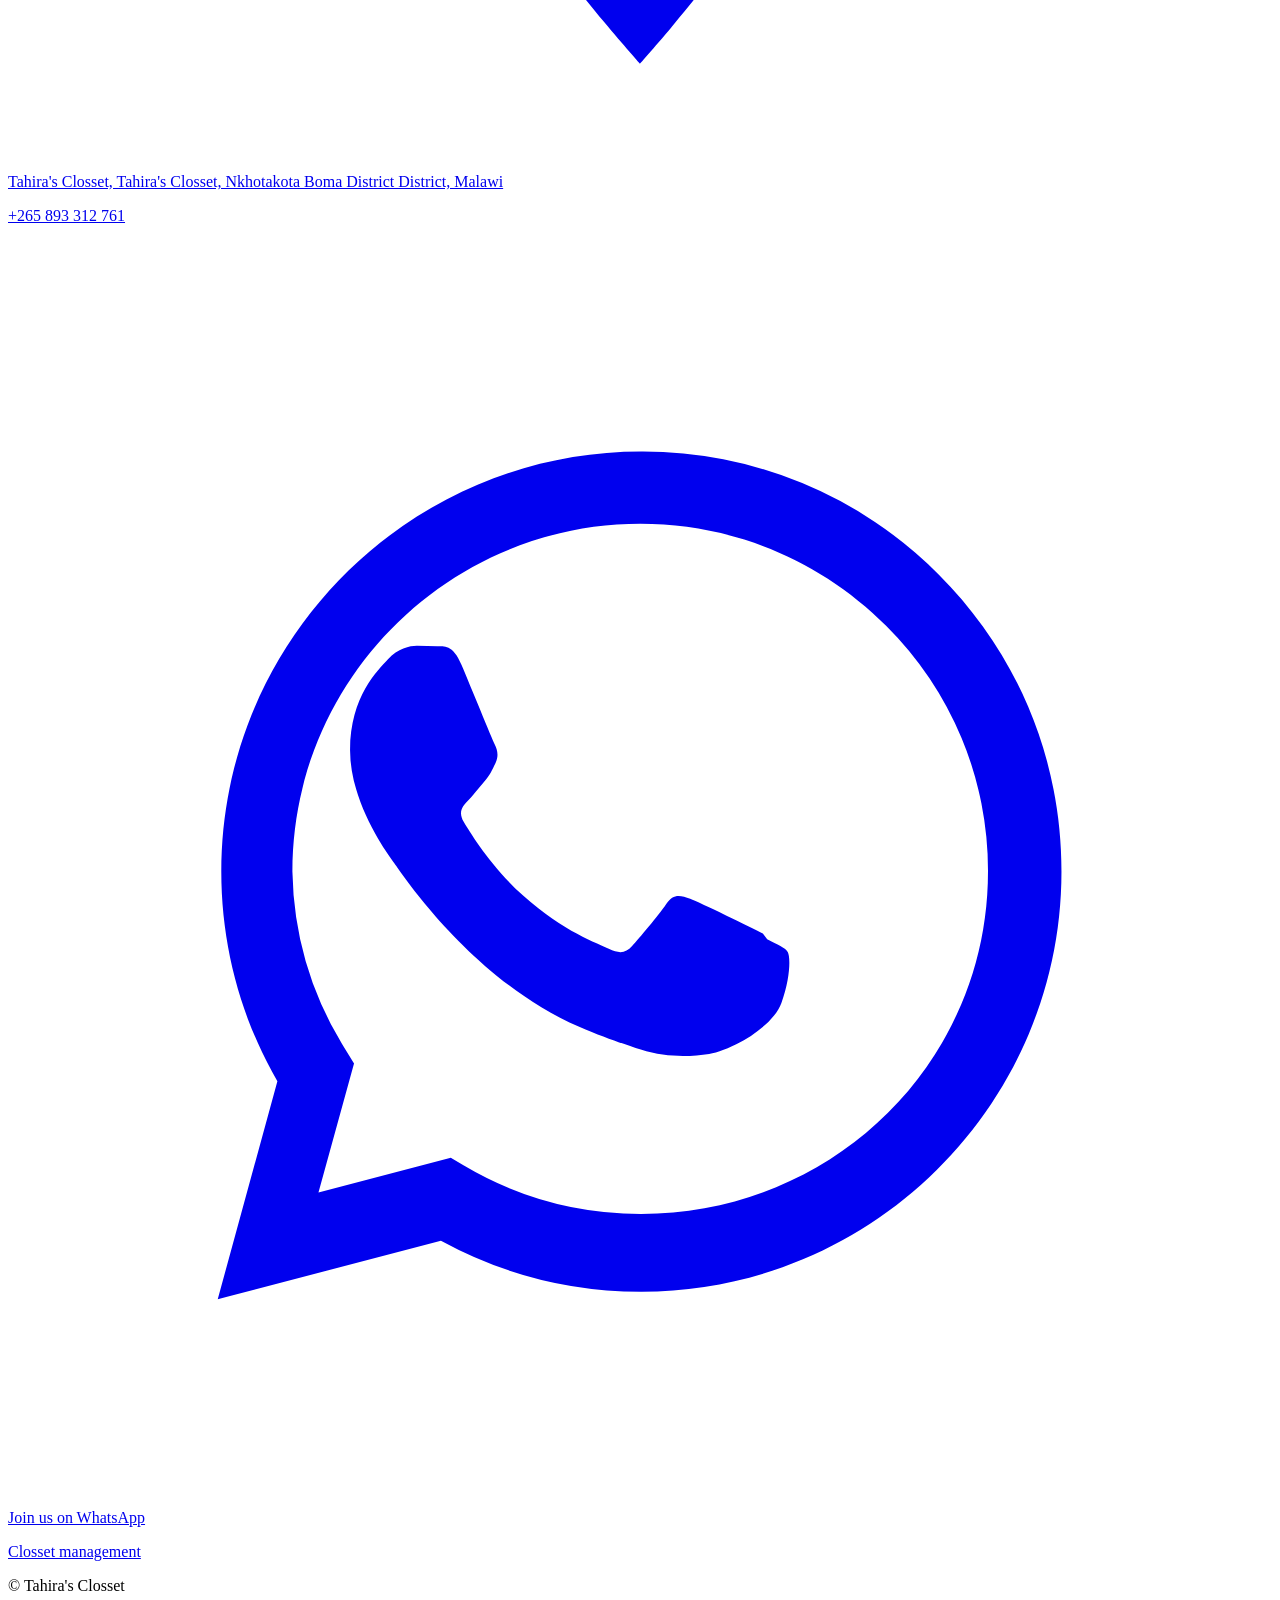
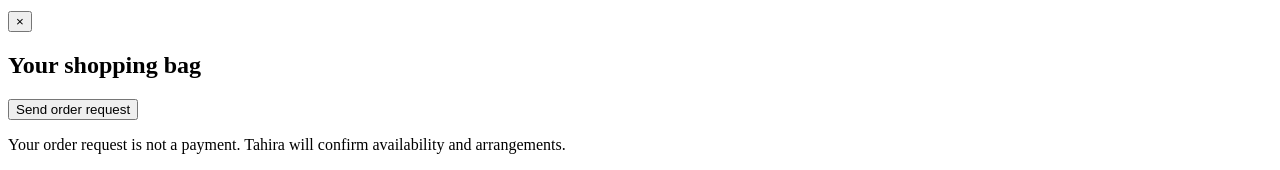
==== commit c7273489: "Add dark, green, purple-blue, and red theme options" ====
--- a/frontend/index.html
+++ b/frontend/index.html
@@ -1,5 +1,5 @@
 <!doctype html><html lang="en"><head><meta charset="utf-8"><meta name="viewport" content="width=device-width, initial-scale=1"><meta name="theme-color" content="#74142f"><title>Tahira's Closset</title><link rel="stylesheet" href="/assets/style.css"></head><body>
-<header class="topbar"><a class="brand" href="/">TAHIRA'S <span>CLOSSET</span><small>Wear Your Style. Discover Your Elegance.</small></a><button class="hamb" id="hamb">☰</button><nav id="nav"><a href="/" data-home-tab="home" class="active">Home</a><a href="/shop" data-home-tab="shop">Shop</a><a href="/shop#new" data-home-tab="new">New Arrivals</a><a href="#about" data-home-tab="about">About</a><a href="#contact" data-home-tab="contact">Contact</a><a class="header-phone" href="tel:+265893312761">+265 893 312 761</a><a class="header-phone header-loc" aria-label="Tahira's Closset location" title="Tahira's Closset, Tahira's Closset, Nkhotakota Boma District District" href="https://www.google.com/maps/search/?api=1&query=Nkhotakota+Boma+Lake+Malawi" target="_blank" rel="noopener"><svg class="loc-pin" viewBox="0 0 24 24" aria-hidden="true" focusable="false"><path fill="currentColor" d="M12 2C8.13 2 5 5.13 5 9c0 5.25 7 13 7 13s7-7.75 7-13c0-3.87-3.13-7-7-7zm0 9.5a2.5 2.5 0 1 1 0-5 2.5 2.5 0 0 1 0 5z"/></svg><span class="sr-only">Tahira's Closset, Tahira's Closset, Nkhotakota Boma District District</span></a><button class="cart-btn" onclick="openCart()">Bag <span id="cart-count">0</span></button></nav></header>
+<header class="topbar"><a class="brand" href="/">TAHIRA'S <span>CLOSSET</span><small>Wear Your Style. Discover Your Elegance.</small></a><button class="hamb" id="hamb">☰</button><nav id="nav"><a href="/" data-home-tab="home" class="active">Home</a><a href="/shop" data-home-tab="shop">Shop</a><a href="/shop#new" data-home-tab="new">New Arrivals</a><a href="#about" data-home-tab="about">About</a><a href="#contact" data-home-tab="contact">Contact</a><a class="header-phone" href="tel:+265893312761">+265 893 312 761</a><a class="header-phone header-loc" aria-label="Tahira's Closset location" title="Tahira's Closset, Tahira's Closset, Nkhotakota Boma District District" href="https://www.google.com/maps/search/?api=1&query=Nkhotakota+Boma+Lake+Malawi" target="_blank" rel="noopener"><svg class="loc-pin" viewBox="0 0 24 24" aria-hidden="true" focusable="false"><path fill="currentColor" d="M12 2C8.13 2 5 5.13 5 9c0 5.25 7 13 7 13s7-7.75 7-13c0-3.87-3.13-7-7-7zm0 9.5a2.5 2.5 0 1 1 0-5 2.5 2.5 0 0 1 0 5z"/></svg><span class="sr-only">Tahira's Closset, Tahira's Closset, Nkhotakota Boma District District</span></a><select id="theme-select" class="theme-select" aria-label="Color theme"><option value="default">Theme: Classic</option><option value="dark">Theme: Dark</option><option value="green">Theme: Green</option><option value="purple-blue">Theme: Purple/Blue</option><option value="red">Theme: Red</option></select><button class="cart-btn" onclick="openCart()">Bag <span id="cart-count">0</span></button></nav></header>
 <section class="hero" data-home-panel="home"><div class="hero-copy"><p class="eyebrow">YOUR STYLE. YOUR STORY.</p><h1>Elegance that<br><em>speaks for you.</em></h1>
 <div class="chichewa-rotator" aria-live="polite"><span id="chichewa-text">Kodi muli bwino?</span></div>
 <p>Discover beautiful pieces selected to help you feel confident, comfortable and unforgettable.</p><a class="btn primary" href="/shop">Explore the collection</a></div><div class="hero-image hero-slider" id="hero-slider" aria-label="Tahira's Closset featured looks">
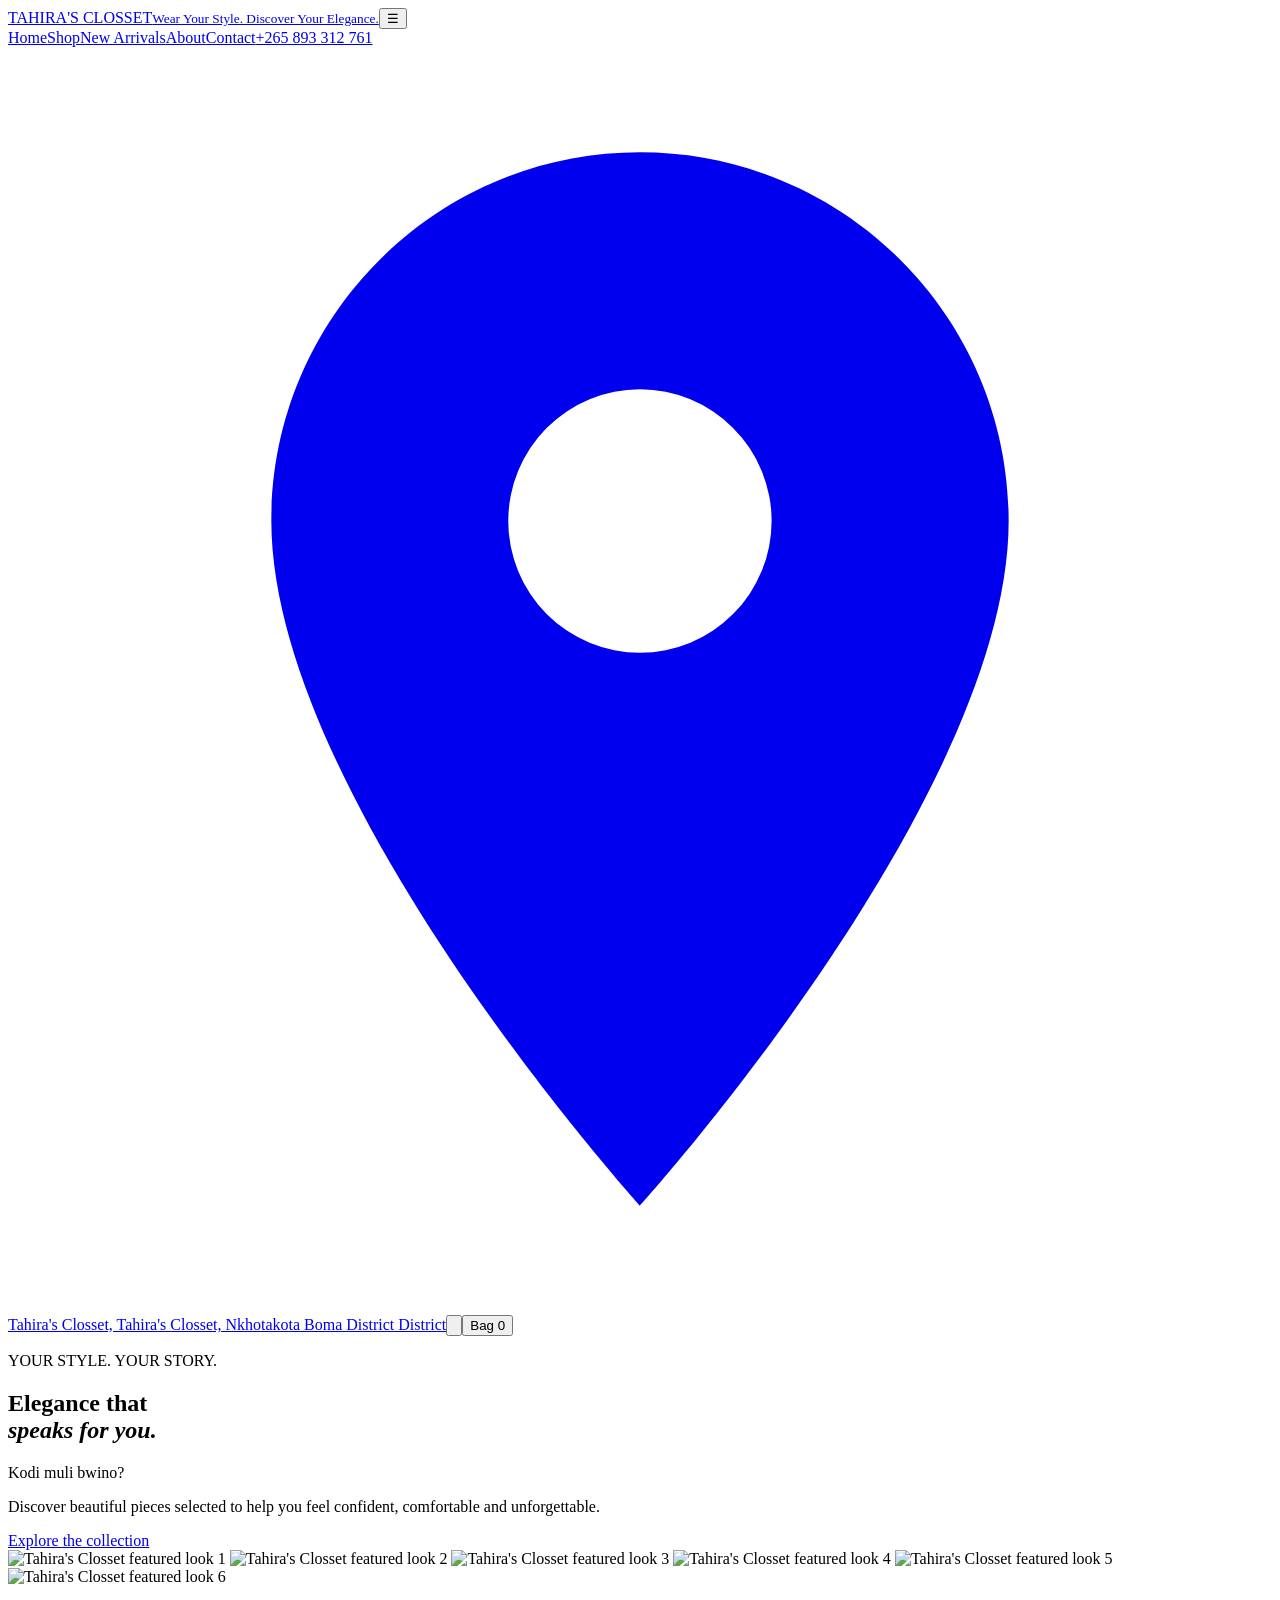
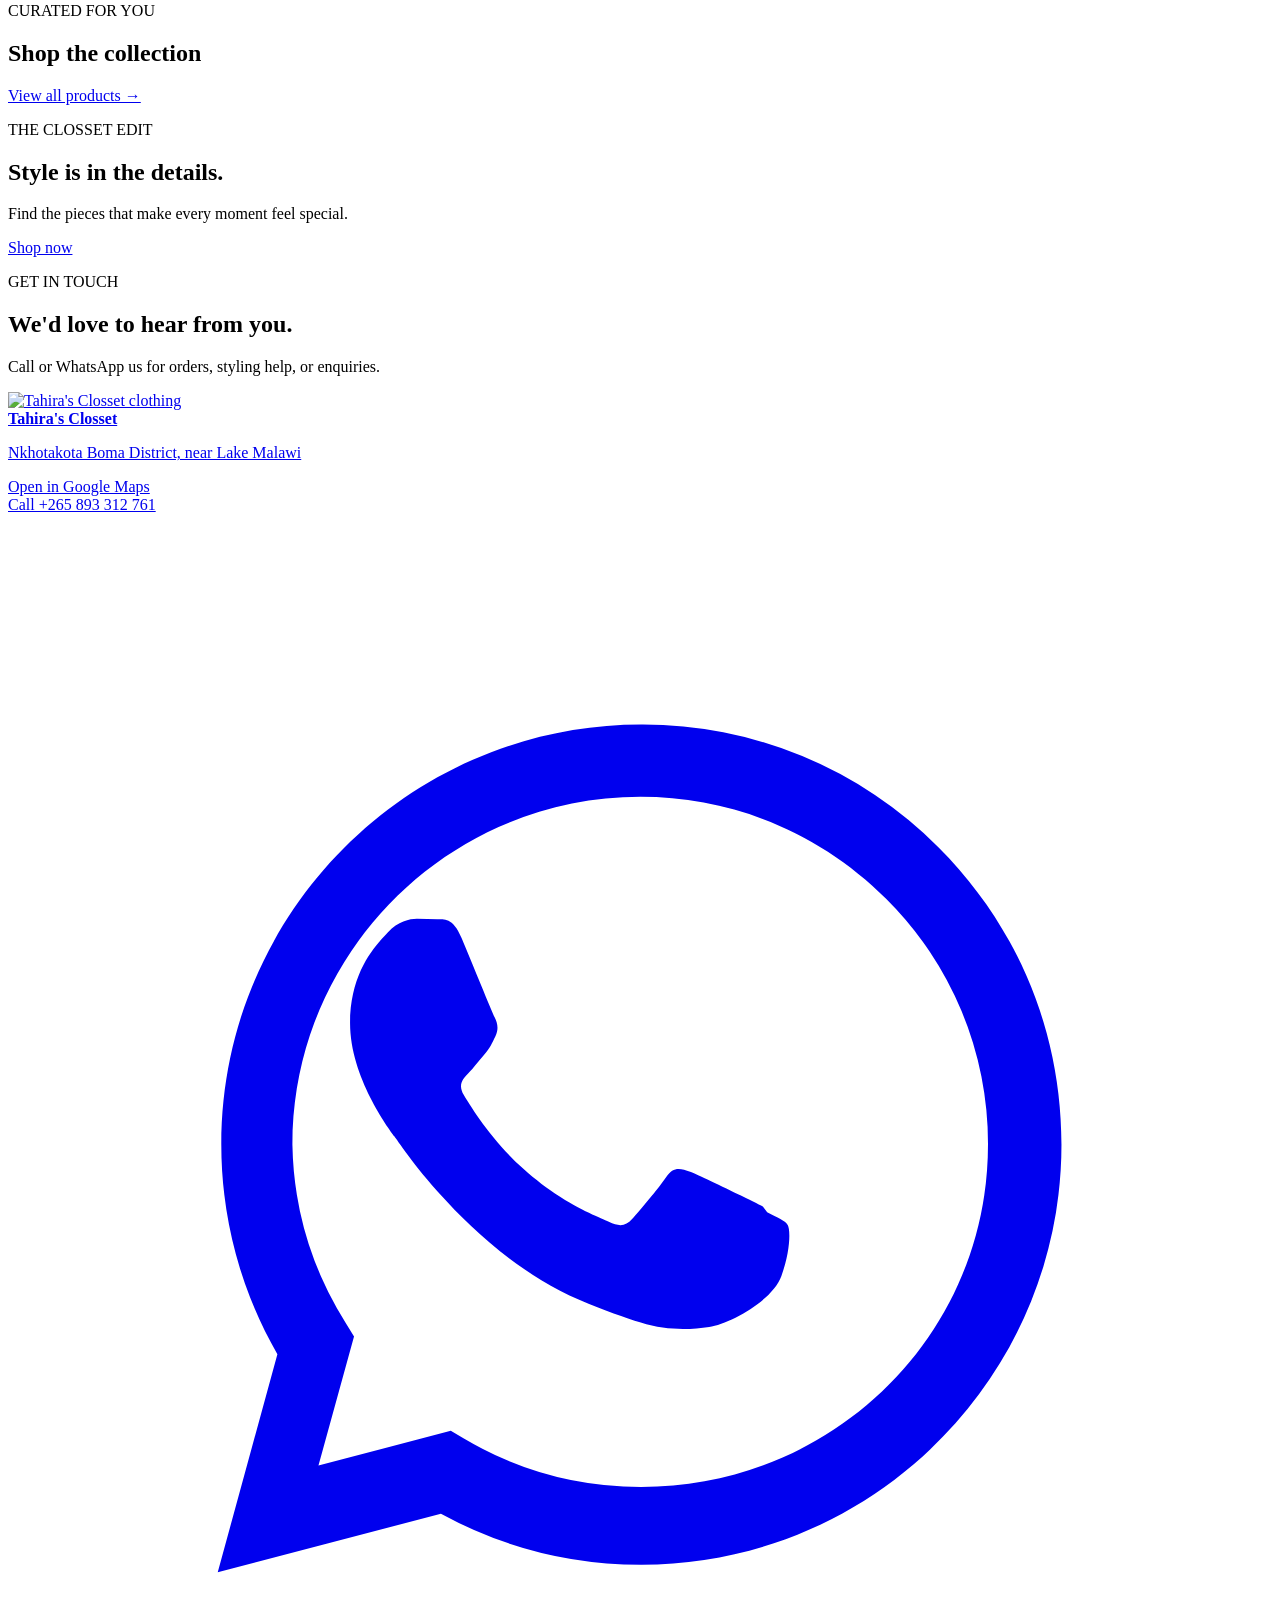
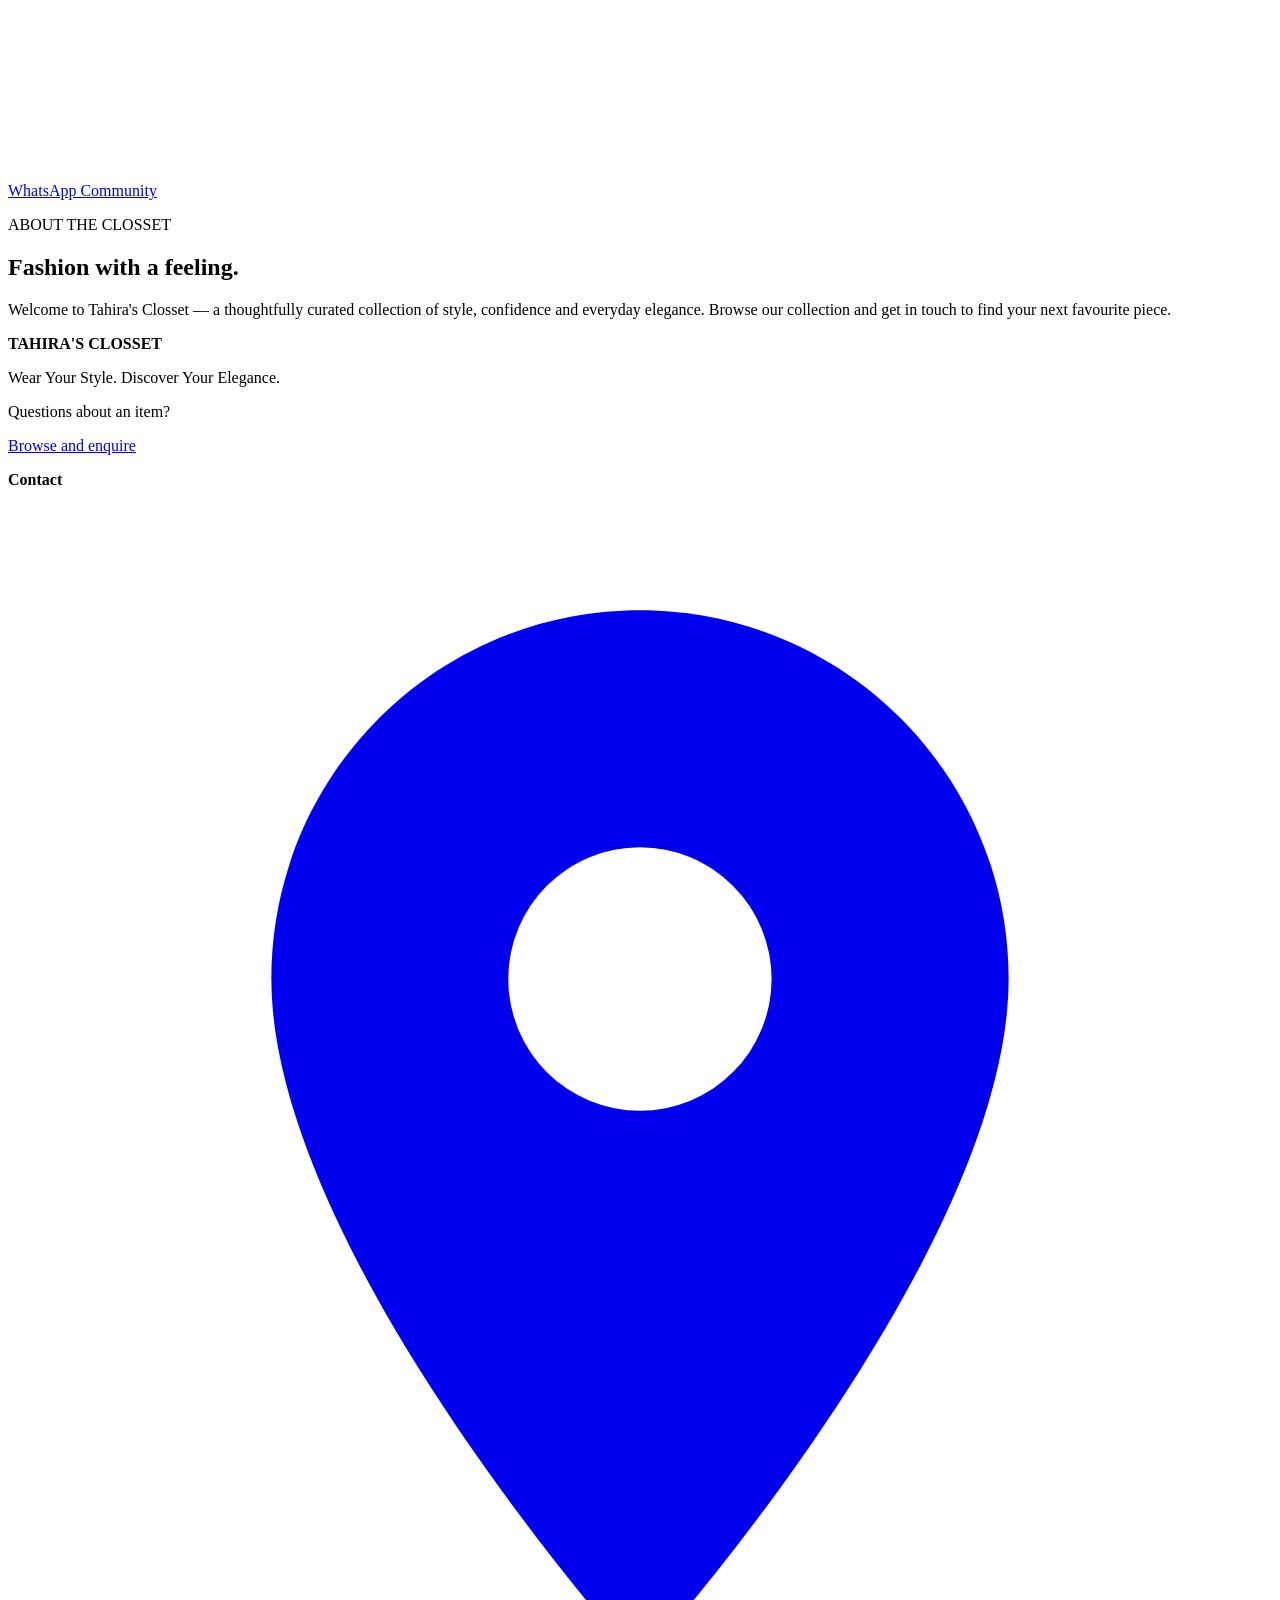
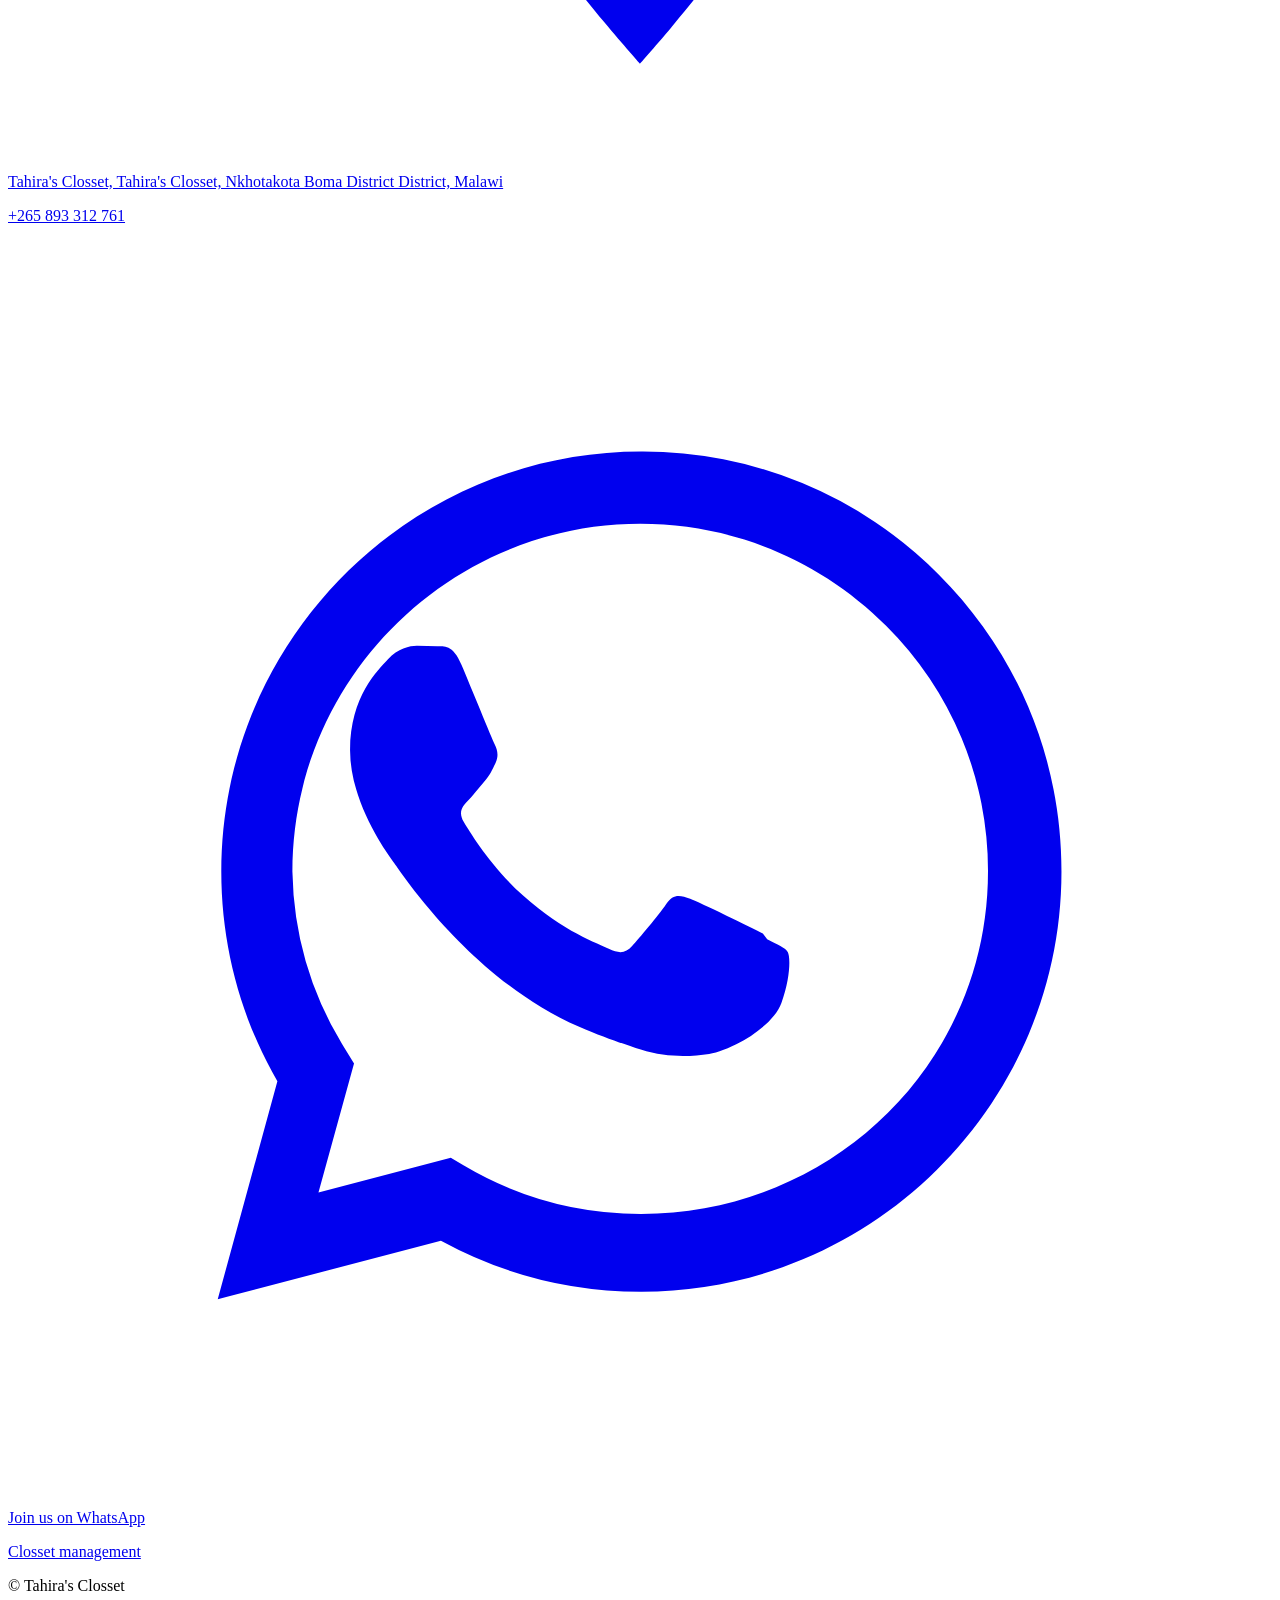
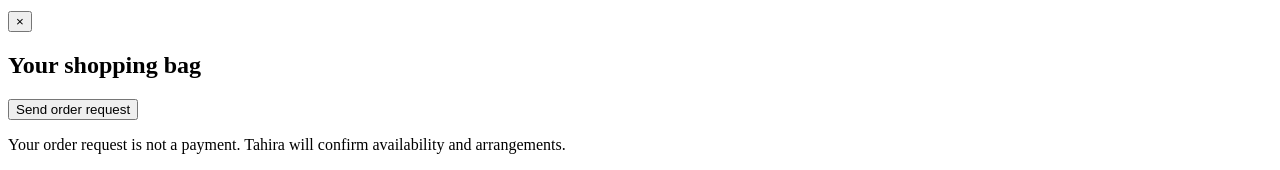
==== commit 029ec050: "Replace theme select with crescent moon toggle" ====
--- a/frontend/index.html
+++ b/frontend/index.html
@@ -1,5 +1,5 @@
 <!doctype html><html lang="en"><head><meta charset="utf-8"><meta name="viewport" content="width=device-width, initial-scale=1"><meta name="theme-color" content="#74142f"><title>Tahira's Closset</title><link rel="stylesheet" href="/assets/style.css"></head><body>
-<header class="topbar"><a class="brand" href="/">TAHIRA'S <span>CLOSSET</span><small>Wear Your Style. Discover Your Elegance.</small></a><button class="hamb" id="hamb">☰</button><nav id="nav"><a href="/" data-home-tab="home" class="active">Home</a><a href="/shop" data-home-tab="shop">Shop</a><a href="/shop#new" data-home-tab="new">New Arrivals</a><a href="#about" data-home-tab="about">About</a><a href="#contact" data-home-tab="contact">Contact</a><a class="header-phone" href="tel:+265893312761">+265 893 312 761</a><a class="header-phone header-loc" aria-label="Tahira's Closset location" title="Tahira's Closset, Tahira's Closset, Nkhotakota Boma District District" href="https://www.google.com/maps/search/?api=1&query=Nkhotakota+Boma+Lake+Malawi" target="_blank" rel="noopener"><svg class="loc-pin" viewBox="0 0 24 24" aria-hidden="true" focusable="false"><path fill="currentColor" d="M12 2C8.13 2 5 5.13 5 9c0 5.25 7 13 7 13s7-7.75 7-13c0-3.87-3.13-7-7-7zm0 9.5a2.5 2.5 0 1 1 0-5 2.5 2.5 0 0 1 0 5z"/></svg><span class="sr-only">Tahira's Closset, Tahira's Closset, Nkhotakota Boma District District</span></a><select id="theme-select" class="theme-select" aria-label="Color theme"><option value="default">Theme: Classic</option><option value="dark">Theme: Dark</option><option value="green">Theme: Green</option><option value="purple-blue">Theme: Purple/Blue</option><option value="red">Theme: Red</option></select><button class="cart-btn" onclick="openCart()">Bag <span id="cart-count">0</span></button></nav></header>
+<header class="topbar"><a class="brand" href="/">TAHIRA'S <span>CLOSSET</span><small>Wear Your Style. Discover Your Elegance.</small></a><button class="hamb" id="hamb">☰</button><nav id="nav"><a href="/" data-home-tab="home" class="active">Home</a><a href="/shop" data-home-tab="shop">Shop</a><a href="/shop#new" data-home-tab="new">New Arrivals</a><a href="#about" data-home-tab="about">About</a><a href="#contact" data-home-tab="contact">Contact</a><a class="header-phone" href="tel:+265893312761">+265 893 312 761</a><a class="header-phone header-loc" aria-label="Tahira's Closset location" title="Tahira's Closset, Tahira's Closset, Nkhotakota Boma District District" href="https://www.google.com/maps/search/?api=1&query=Nkhotakota+Boma+Lake+Malawi" target="_blank" rel="noopener"><svg class="loc-pin" viewBox="0 0 24 24" aria-hidden="true" focusable="false"><path fill="currentColor" d="M12 2C8.13 2 5 5.13 5 9c0 5.25 7 13 7 13s7-7.75 7-13c0-3.87-3.13-7-7-7zm0 9.5a2.5 2.5 0 1 1 0-5 2.5 2.5 0 0 1 0 5z"/></svg><span class="sr-only">Tahira's Closset, Tahira's Closset, Nkhotakota Boma District District</span></a><button id="theme-toggle" class="theme-toggle" aria-label="Change theme" title="Change theme"><svg viewBox="0 0 24 24" aria-hidden="true" focusable="false"><path fill="currentColor" d="M21 12.79A9 9 0 1 1 11.21 3a7 7 0 0 0 9.79 9.79z"/></svg></button><button class="cart-btn" onclick="openCart()">Bag <span id="cart-count">0</span></button></nav></header>
 <section class="hero" data-home-panel="home"><div class="hero-copy"><p class="eyebrow">YOUR STYLE. YOUR STORY.</p><h1>Elegance that<br><em>speaks for you.</em></h1>
 <div class="chichewa-rotator" aria-live="polite"><span id="chichewa-text">Kodi muli bwino?</span></div>
 <p>Discover beautiful pieces selected to help you feel confident, comfortable and unforgettable.</p><a class="btn primary" href="/shop">Explore the collection</a></div><div class="hero-image hero-slider" id="hero-slider" aria-label="Tahira's Closset featured looks">
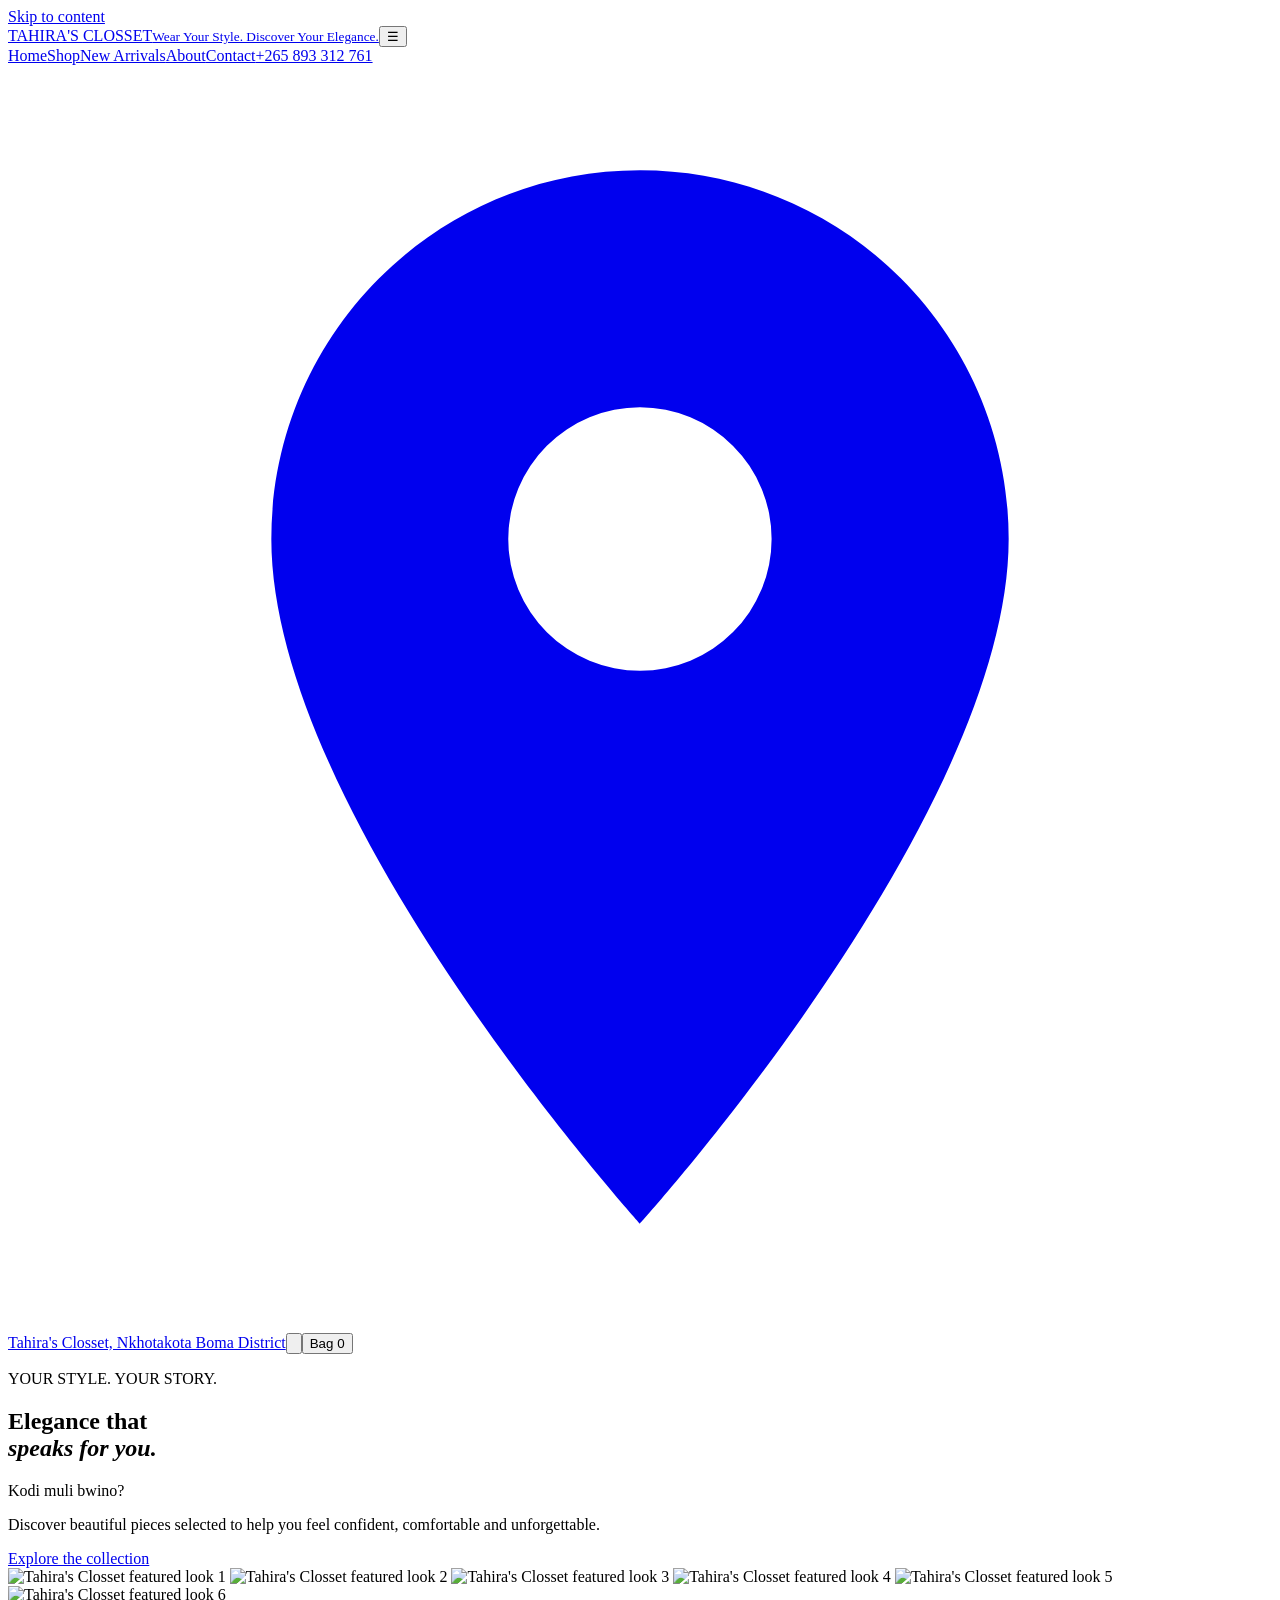
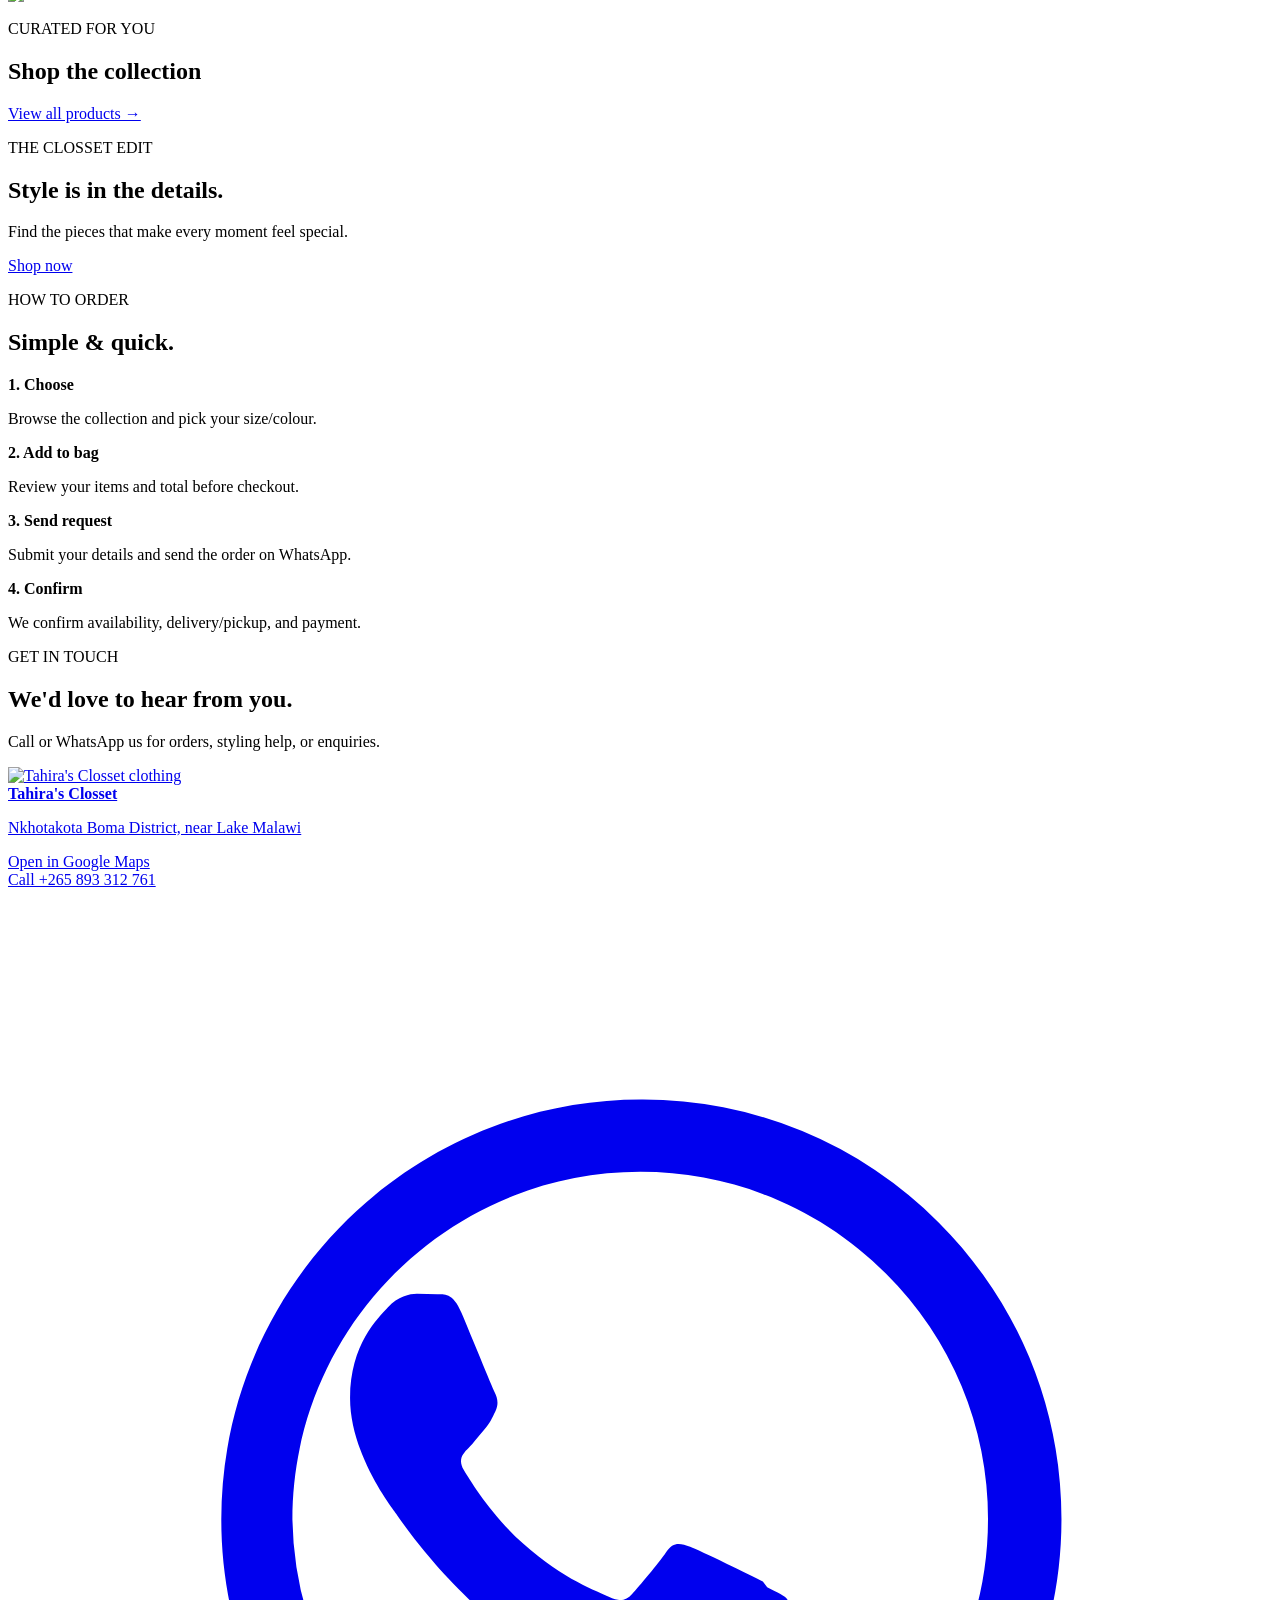
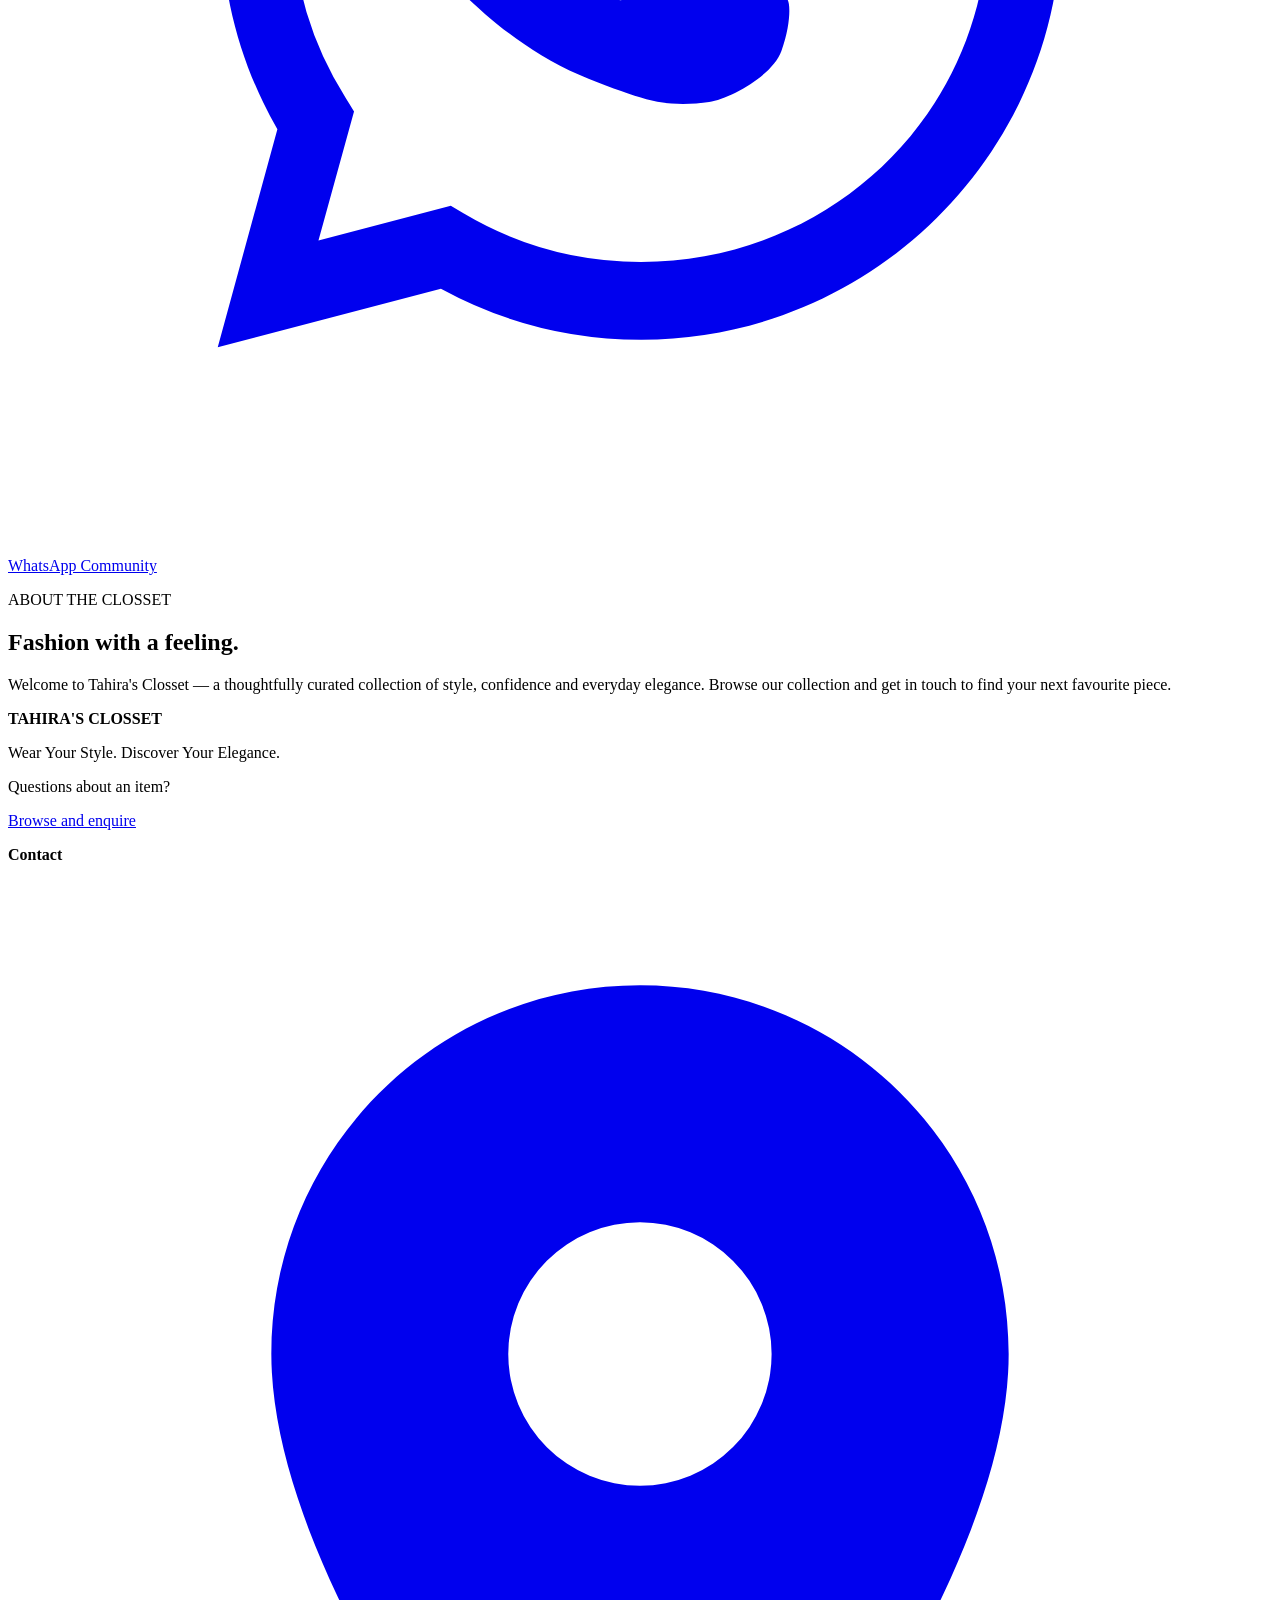
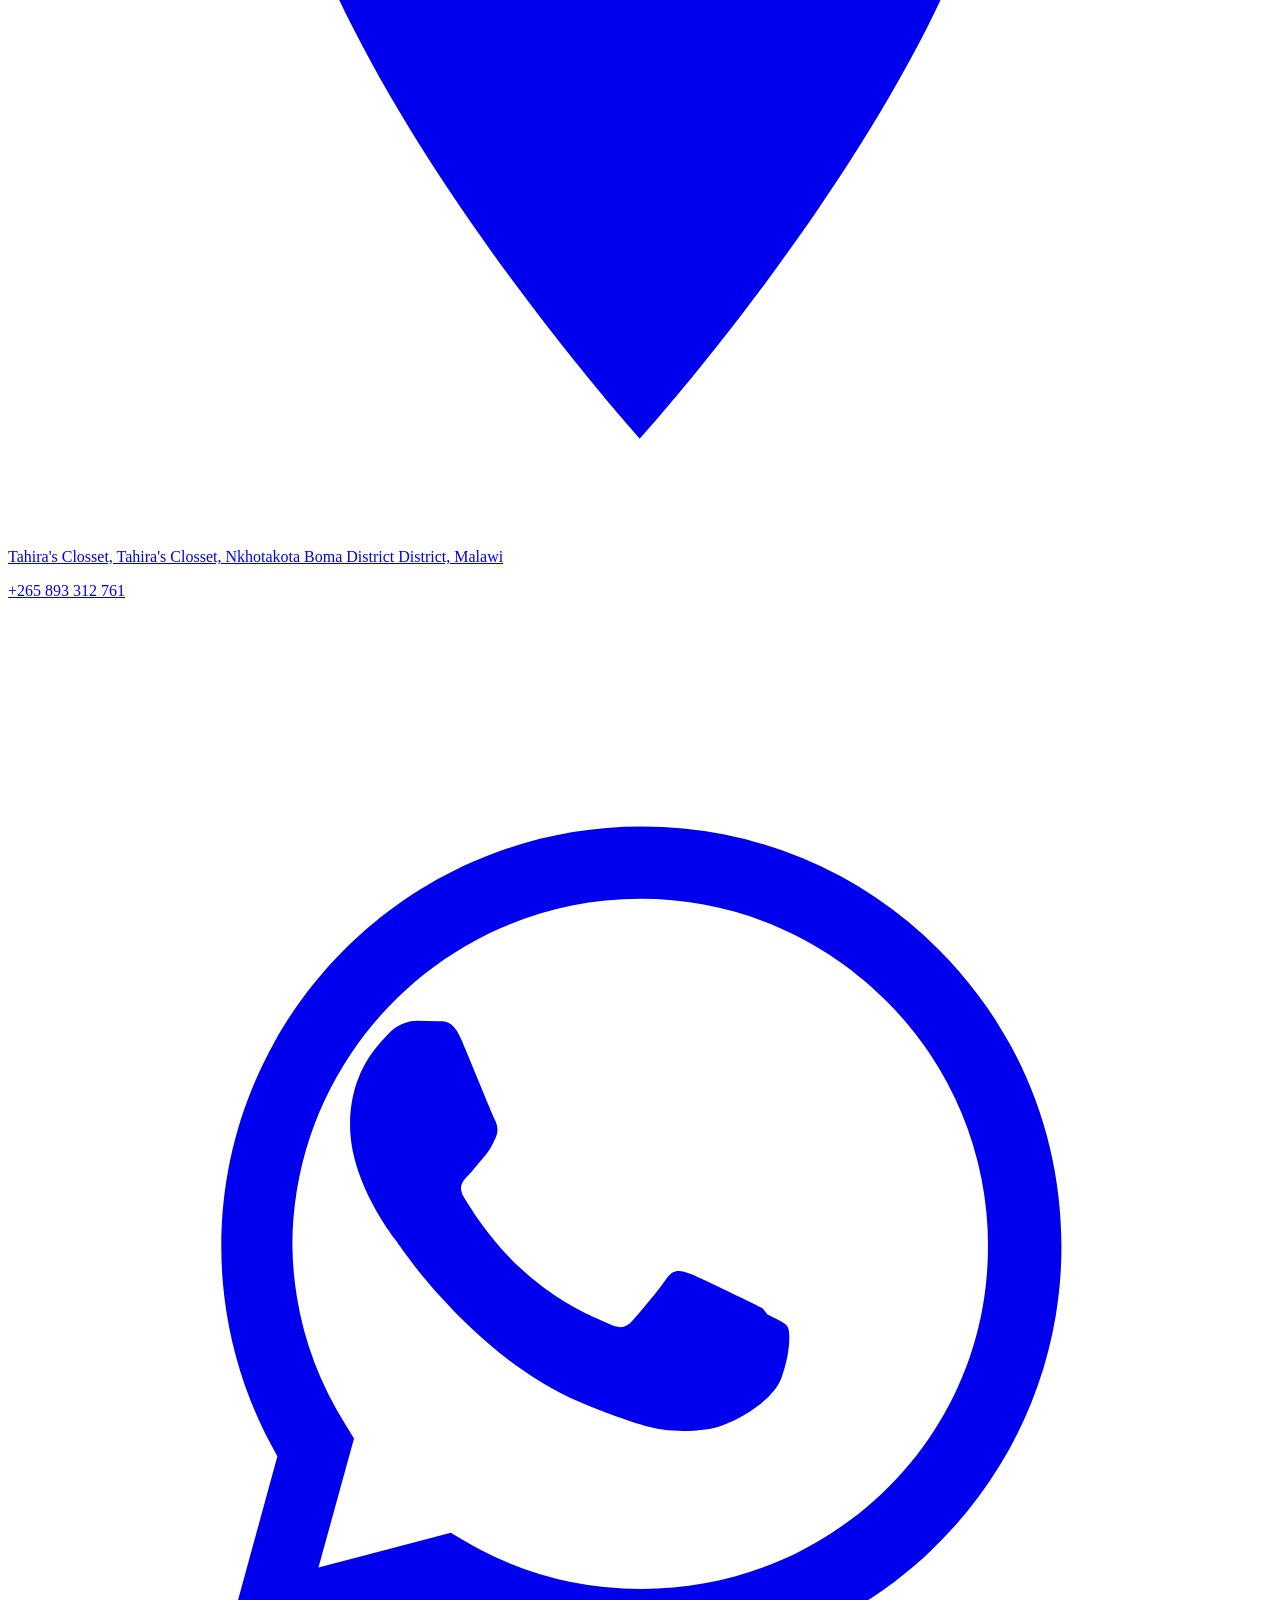
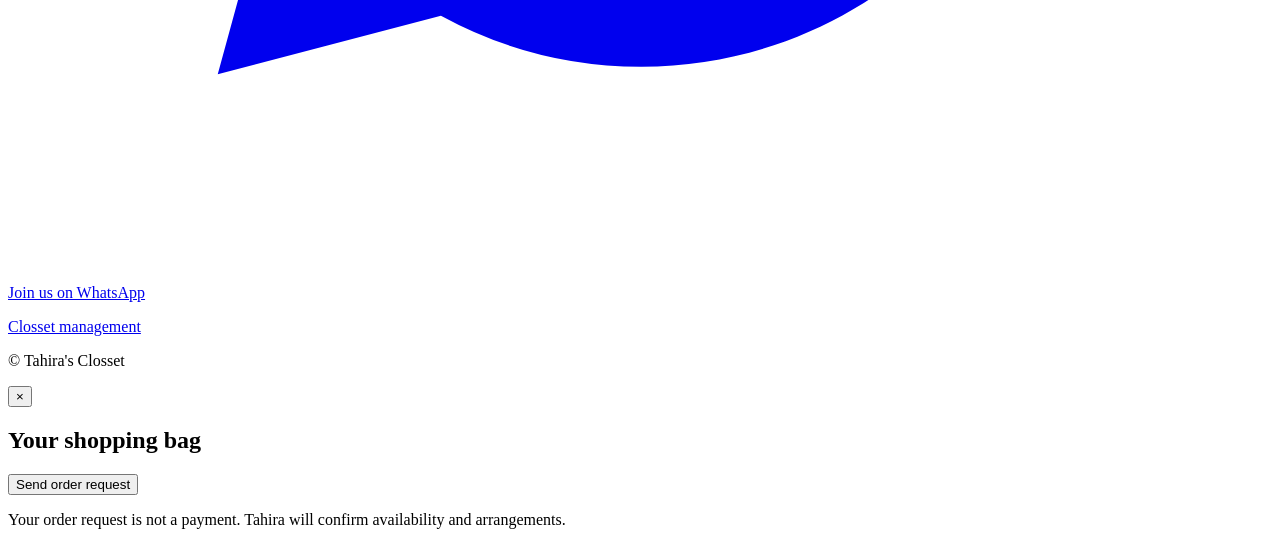
==== commit 8349035e: "Implement broad UX, checkout, SEO, a11y, caching, and order improvements" ====
--- a/frontend/index.html
+++ b/frontend/index.html
@@ -1,5 +1,12 @@
-<!doctype html><html lang="en"><head><meta charset="utf-8"><meta name="viewport" content="width=device-width, initial-scale=1"><meta name="theme-color" content="#74142f"><title>Tahira's Closset</title><link rel="stylesheet" href="/assets/style.css"></head><body>
-<header class="topbar"><a class="brand" href="/">TAHIRA'S <span>CLOSSET</span><small>Wear Your Style. Discover Your Elegance.</small></a><button class="hamb" id="hamb">☰</button><nav id="nav"><a href="/" data-home-tab="home" class="active">Home</a><a href="/shop" data-home-tab="shop">Shop</a><a href="/shop#new" data-home-tab="new">New Arrivals</a><a href="#about" data-home-tab="about">About</a><a href="#contact" data-home-tab="contact">Contact</a><a class="header-phone" href="tel:+265893312761">+265 893 312 761</a><a class="header-phone header-loc" aria-label="Tahira's Closset location" title="Tahira's Closset, Tahira's Closset, Nkhotakota Boma District District" href="https://www.google.com/maps/search/?api=1&query=Nkhotakota+Boma+Lake+Malawi" target="_blank" rel="noopener"><svg class="loc-pin" viewBox="0 0 24 24" aria-hidden="true" focusable="false"><path fill="currentColor" d="M12 2C8.13 2 5 5.13 5 9c0 5.25 7 13 7 13s7-7.75 7-13c0-3.87-3.13-7-7-7zm0 9.5a2.5 2.5 0 1 1 0-5 2.5 2.5 0 0 1 0 5z"/></svg><span class="sr-only">Tahira's Closset, Tahira's Closset, Nkhotakota Boma District District</span></a><button id="theme-toggle" class="theme-toggle" aria-label="Change theme" title="Change theme"><svg viewBox="0 0 24 24" aria-hidden="true" focusable="false"><path fill="currentColor" d="M21 12.79A9 9 0 1 1 11.21 3a7 7 0 0 0 9.79 9.79z"/></svg></button><button class="cart-btn" onclick="openCart()">Bag <span id="cart-count">0</span></button></nav></header>
+<!doctype html><html lang="en"><head><meta charset="utf-8"><meta name="viewport" content="width=device-width, initial-scale=1"><meta name="theme-color" content="#74142f"><meta name="description" content="Tahira's Closset in Nkhotakota Boma District, Malawi. Shop elegant dresses and styles. Order via WhatsApp or phone.">
+<link rel="icon" href="/assets/favicon.svg" type="image/svg+xml">
+<meta property="og:site_name" content="Tahira's Closset">
+<meta property="og:type" content="website">
+<meta property="og:title" content="Tahira's Closset | Elegant Fashion in Nkhotakota">
+<meta property="og:description" content="Discover elegant dresses and styles at Tahira's Closset, Nkhotakota Boma District near Lake Malawi.">
+<meta property="og:image" content="/assets/hero/hero-1.jpg">
+<meta name="twitter:card" content="summary_large_image"><title>Tahira's Closset</title><link rel="stylesheet" href="/assets/style.css"></head><body><a class="skip-link" href="#main-content">Skip to content</a>
+<header class="topbar"><a class="brand" href="/">TAHIRA'S <span>CLOSSET</span><small>Wear Your Style. Discover Your Elegance.</small></a><button class="hamb" id="hamb">☰</button><nav id="nav"><a href="/" data-home-tab="home" class="active">Home</a><a href="/shop" data-home-tab="shop">Shop</a><a href="/shop#new" data-home-tab="new">New Arrivals</a><a href="#about" data-home-tab="about">About</a><a href="#contact" data-home-tab="contact">Contact</a><a class="header-phone" href="tel:+265893312761">+265 893 312 761</a><a class="header-phone header-loc" aria-label="Tahira's Closset location" title="Tahira's Closset, Nkhotakota Boma District" href="https://www.google.com/maps/search/?api=1&query=Tahira%27s+Closset+Nkhotakota+Boma+District+Lake+Malawi" target="_blank" rel="noopener"><svg class="loc-pin" viewBox="0 0 24 24" aria-hidden="true" focusable="false"><path fill="currentColor" d="M12 2C8.13 2 5 5.13 5 9c0 5.25 7 13 7 13s7-7.75 7-13c0-3.87-3.13-7-7-7zm0 9.5a2.5 2.5 0 1 1 0-5 2.5 2.5 0 0 1 0 5z"/></svg><span class="sr-only">Tahira's Closset, Nkhotakota Boma District</span></a><button id="theme-toggle" class="theme-toggle" aria-label="Change theme" title="Change theme"><svg viewBox="0 0 24 24" aria-hidden="true" focusable="false"><path fill="currentColor" d="M21 12.79A9 9 0 1 1 11.21 3a7 7 0 0 0 9.79 9.79z"/></svg></button><button class="cart-btn" onclick="openCart()">Bag <span id="cart-count">0</span></button></nav></header>
 <section class="hero" data-home-panel="home"><div class="hero-copy"><p class="eyebrow">YOUR STYLE. YOUR STORY.</p><h1>Elegance that<br><em>speaks for you.</em></h1>
 <div class="chichewa-rotator" aria-live="polite"><span id="chichewa-text">Kodi muli bwino?</span></div>
 <p>Discover beautiful pieces selected to help you feel confident, comfortable and unforgettable.</p><a class="btn primary" href="/shop">Explore the collection</a></div><div class="hero-image hero-slider" id="hero-slider" aria-label="Tahira's Closset featured looks">
@@ -12,7 +19,7 @@
 </div></section>
 <section class="section" data-home-panel="home"><div class="section-heading"><div><p class="eyebrow">CURATED FOR YOU</p><h2>Shop the collection</h2></div><a href="/shop" class="text-link" data-home-tab="shop">View all products →</a></div><div class="product-grid" id="featured"></div></section>
 <section class="promo" data-home-panel="home"><div><p class="eyebrow">THE CLOSSET EDIT</p><h2>Style is in the details.</h2><p>Find the pieces that make every moment feel special.</p><a class="btn light" href="/shop">Shop now</a></div></section>
-<section class="section contact-cta" data-home-panel="contact"><div class="section-heading"><div><p class="eyebrow">GET IN TOUCH</p><h2>We'd love to hear from you.</h2></div></div><p class="about-text">Call or WhatsApp us for orders, styling help, or enquiries.</p><div class="location-card"><a href="https://www.google.com/maps/search/?api=1&query=Tahira%27s+Closset+Nkhotakota+Boma+District+Lake+Malawi" target="_blank" rel="noopener" aria-label="Open Tahira's Closset on Google Maps"><img src="/assets/hero/hero-1.jpg" alt="Tahira's Closset clothing" class="location-card-img"><div class="location-card-body"><strong>Tahira's Closset</strong><p>Nkhotakota Boma District, near Lake Malawi</p><span class="loc-cta">Open in Google Maps</span></div></a></div><div class="contact-actions"><a class="btn primary" href="tel:+265893312761">Call +265 893 312 761</a><a class="btn wa-btn" style="border:1px solid var(--line)" href="https://chat.whatsapp.com/KKDXAzRiifw4FSNPM8qskX?s=sw&p=a&mlu=4&ilr=4&iam=2" target="_blank" rel="noopener"><svg class="wa-icon" viewBox="0 0 32 32" aria-hidden="true" focusable="false"><path fill="currentColor" d="M19.11 17.53c-.27-.14-1.6-.79-1.84-.88-.25-.09-.43-.14-.61.14-.18.27-.7.88-.86 1.06-.16.18-.32.2-.59.07-.27-.14-1.14-.42-2.17-1.35-.8-.71-1.34-1.59-1.5-1.86-.16-.27-.02-.42.12-.56.12-.12.27-.32.41-.48.14-.16.18-.27.27-.45.09-.18.05-.34-.02-.48-.07-.14-.61-1.47-.84-2.01-.22-.53-.45-.46-.61-.47l-.52-.01c-.18 0-.48.07-.73.34-.25.27-.96.94-.96 2.3s.98 2.67 1.12 2.86c.14.18 1.93 2.95 4.68 4.14.65.28 1.16.45 1.56.58.66.21 1.26.18 1.73.11.53-.08 1.6-.66 1.83-1.29.23-.63.23-1.17.16-1.29-.07-.11-.25-.18-.52-.32zM16.03 5.33c-5.86 0-10.63 4.77-10.63 10.63 0 1.87.49 3.7 1.42 5.31l-1.51 5.52 5.65-1.48a10.58 10.58 0 0 0 5.07 1.29h.01c5.86 0 10.63-4.77 10.63-10.64 0-2.84-1.1-5.51-3.11-7.52a10.56 10.56 0 0 0-7.53-3.11zm0 19.3h-.01a8.8 8.8 0 0 1-4.49-1.23l-.32-.19-3.35.88.9-3.27-.21-.34a8.78 8.78 0 0 1-1.35-4.52c0-4.85 3.95-8.8 8.81-8.8 2.35 0 4.56.92 6.22 2.58a8.74 8.74 0 0 1 2.58 6.22c0 4.86-3.95 8.67-8.78 8.67z"/></svg><span>WhatsApp Community</span></a></div></section>
+<section class="section" data-home-panel="home"><div class="section-heading"><div><p class="eyebrow">HOW TO ORDER</p><h2>Simple & quick.</h2></div></div><div class="steps-grid"><div class="step-card"><strong>1. Choose</strong><p>Browse the collection and pick your size/colour.</p></div><div class="step-card"><strong>2. Add to bag</strong><p>Review your items and total before checkout.</p></div><div class="step-card"><strong>3. Send request</strong><p>Submit your details and send the order on WhatsApp.</p></div><div class="step-card"><strong>4. Confirm</strong><p>We confirm availability, delivery/pickup, and payment.</p></div></div></section><section class="section contact-cta" data-home-panel="contact"><div class="section-heading"><div><p class="eyebrow">GET IN TOUCH</p><h2>We'd love to hear from you.</h2></div></div><p class="about-text">Call or WhatsApp us for orders, styling help, or enquiries.</p><div class="location-card"><a href="https://www.google.com/maps/search/?api=1&query=Tahira%27s+Closset+Nkhotakota+Boma+District+Lake+Malawi" target="_blank" rel="noopener" aria-label="Open Tahira's Closset on Google Maps"><img src="/assets/hero/hero-1.jpg" alt="Tahira's Closset clothing" class="location-card-img"><div class="location-card-body"><strong>Tahira's Closset</strong><p>Nkhotakota Boma District, near Lake Malawi</p><span class="loc-cta">Open in Google Maps</span></div></a></div><div class="contact-actions"><a class="btn primary" href="tel:+265893312761">Call +265 893 312 761</a><a class="btn wa-btn" style="border:1px solid var(--line)" href="https://chat.whatsapp.com/KKDXAzRiifw4FSNPM8qskX?s=sw&p=a&mlu=4&ilr=4&iam=2" target="_blank" rel="noopener"><svg class="wa-icon" viewBox="0 0 32 32" aria-hidden="true" focusable="false"><path fill="currentColor" d="M19.11 17.53c-.27-.14-1.6-.79-1.84-.88-.25-.09-.43-.14-.61.14-.18.27-.7.88-.86 1.06-.16.18-.32.2-.59.07-.27-.14-1.14-.42-2.17-1.35-.8-.71-1.34-1.59-1.5-1.86-.16-.27-.02-.42.12-.56.12-.12.27-.32.41-.48.14-.16.18-.27.27-.45.09-.18.05-.34-.02-.48-.07-.14-.61-1.47-.84-2.01-.22-.53-.45-.46-.61-.47l-.52-.01c-.18 0-.48.07-.73.34-.25.27-.96.94-.96 2.3s.98 2.67 1.12 2.86c.14.18 1.93 2.95 4.68 4.14.65.28 1.16.45 1.56.58.66.21 1.26.18 1.73.11.53-.08 1.6-.66 1.83-1.29.23-.63.23-1.17.16-1.29-.07-.11-.25-.18-.52-.32zM16.03 5.33c-5.86 0-10.63 4.77-10.63 10.63 0 1.87.49 3.7 1.42 5.31l-1.51 5.52 5.65-1.48a10.58 10.58 0 0 0 5.07 1.29h.01c5.86 0 10.63-4.77 10.63-10.64 0-2.84-1.1-5.51-3.11-7.52a10.56 10.56 0 0 0-7.53-3.11zm0 19.3h-.01a8.8 8.8 0 0 1-4.49-1.23l-.32-.19-3.35.88.9-3.27-.21-.34a8.78 8.78 0 0 1-1.35-4.52c0-4.85 3.95-8.8 8.81-8.8 2.35 0 4.56.92 6.22 2.58a8.74 8.74 0 0 1 2.58 6.22c0 4.86-3.95 8.67-8.78 8.67z"/></svg><span>WhatsApp Community</span></a></div></section>
 <section class="section" id="about" data-home-panel="about"><p class="eyebrow">ABOUT THE CLOSSET</p><h2>Fashion with a feeling.</h2><p class="about-text">Welcome to Tahira's Closset — a thoughtfully curated collection of style, confidence and everyday elegance. Browse our collection and get in touch to find your next favourite piece.</p></section>
 <section class="section" data-home-panel="shop" style="display:none"><div class="section-heading"><div><p class="eyebrow">THE COLLECTION</p><h2>Shop all styles</h2></div></div><div class="filters"><input id="home-search" placeholder="Search outfits…" oninput="renderHomeShop()"><select id="home-category" onchange="renderHomeShop()"><option value="">All categories</option></select><select id="home-sort" onchange="renderHomeShop()"><option value="recent">Recently added</option><option value="price-low">Price: low to high</option><option value="price-high">Price: high to low</option></select></div><div class="product-grid" id="home-shop-grid"></div></section>
 <section class="section" data-home-panel="new" style="display:none"><div class="section-heading"><div><p class="eyebrow">NEW ARRIVALS</p><h2>Fresh from the closet</h2></div></div><div class="product-grid" id="home-new-grid"></div></section>
